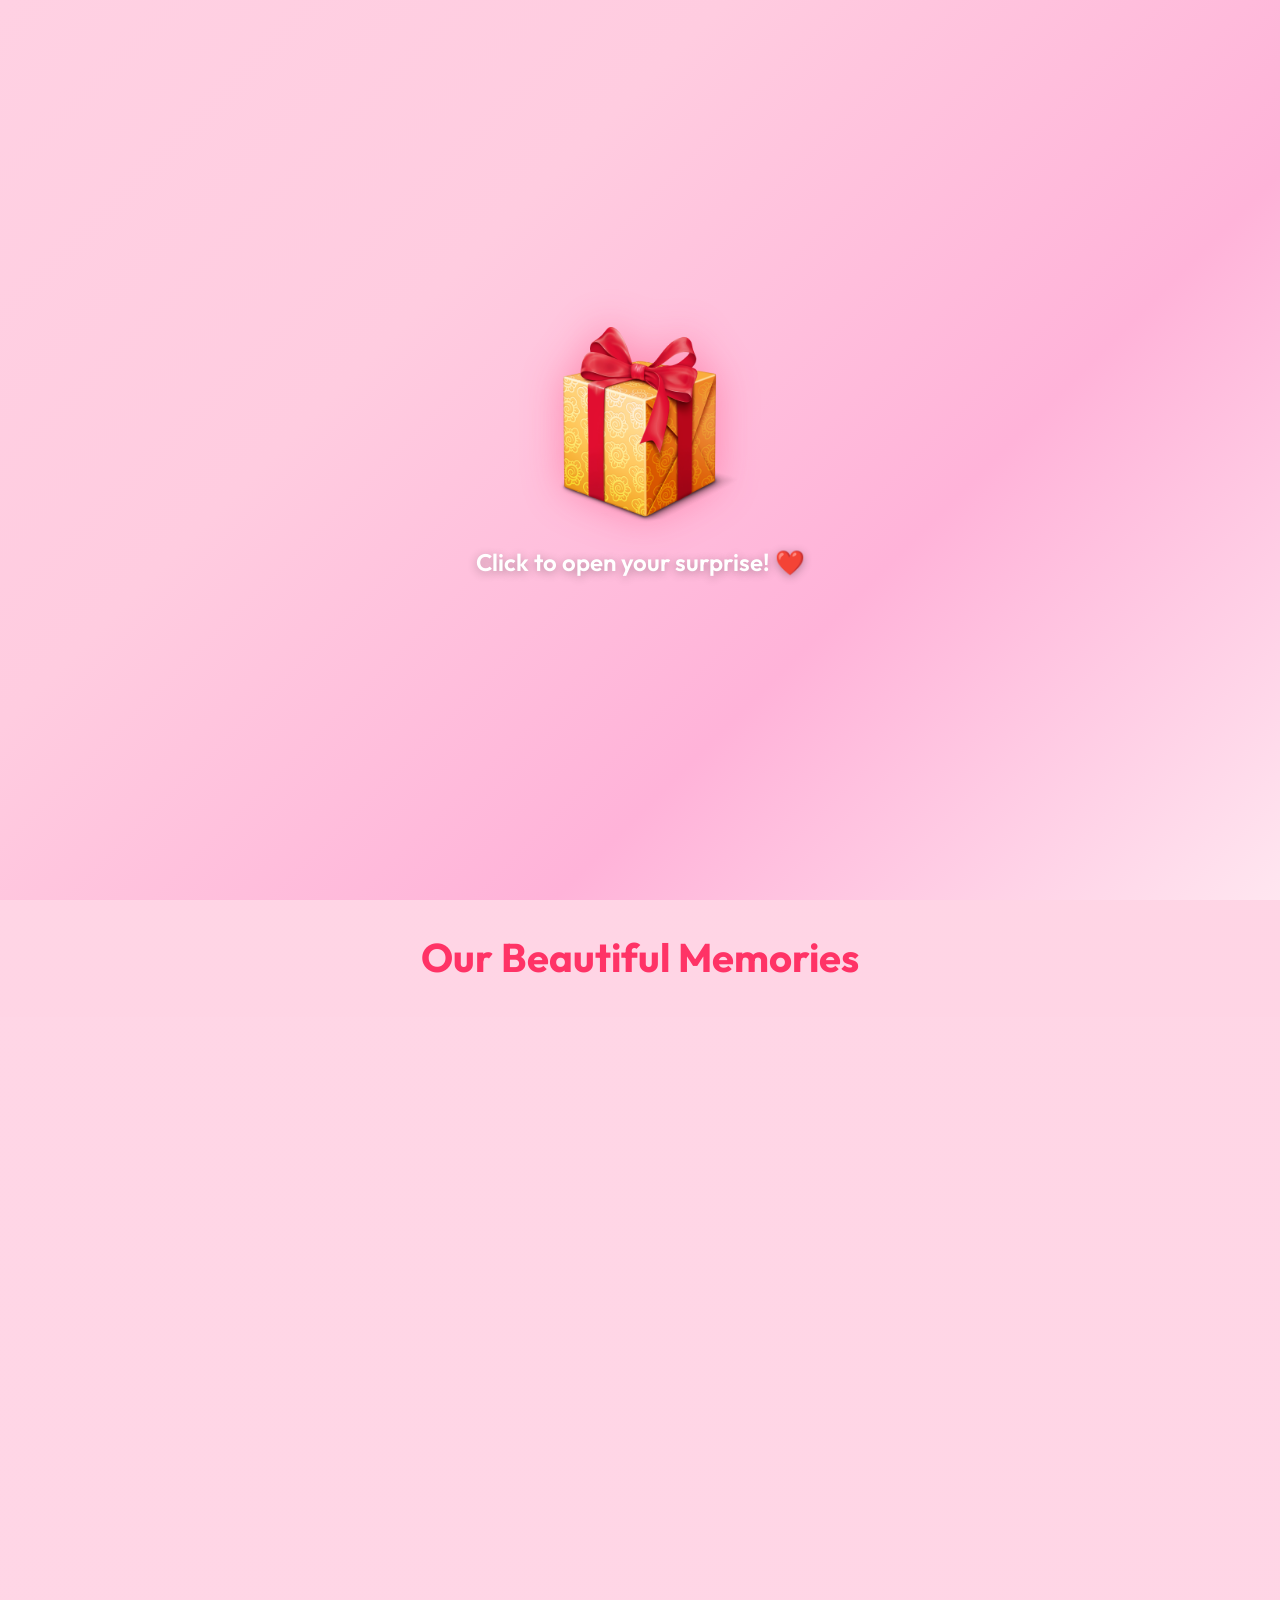
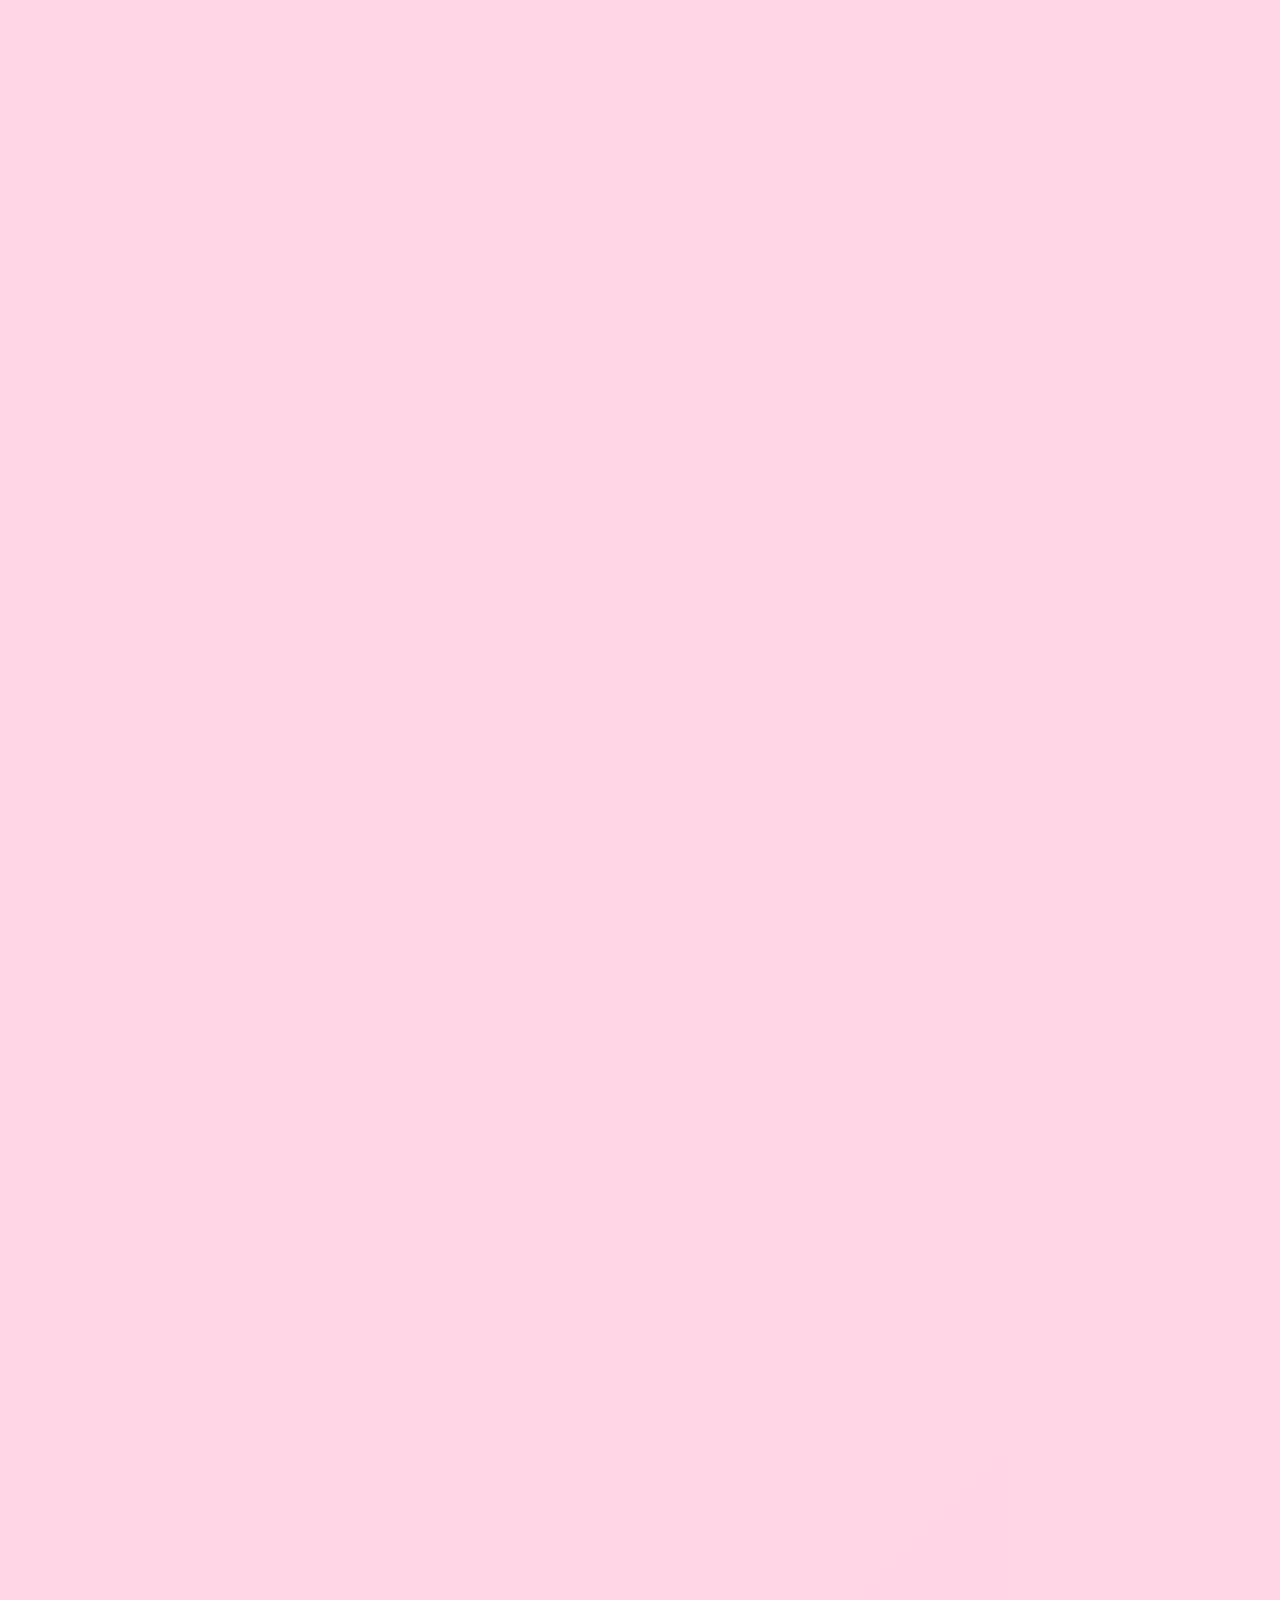
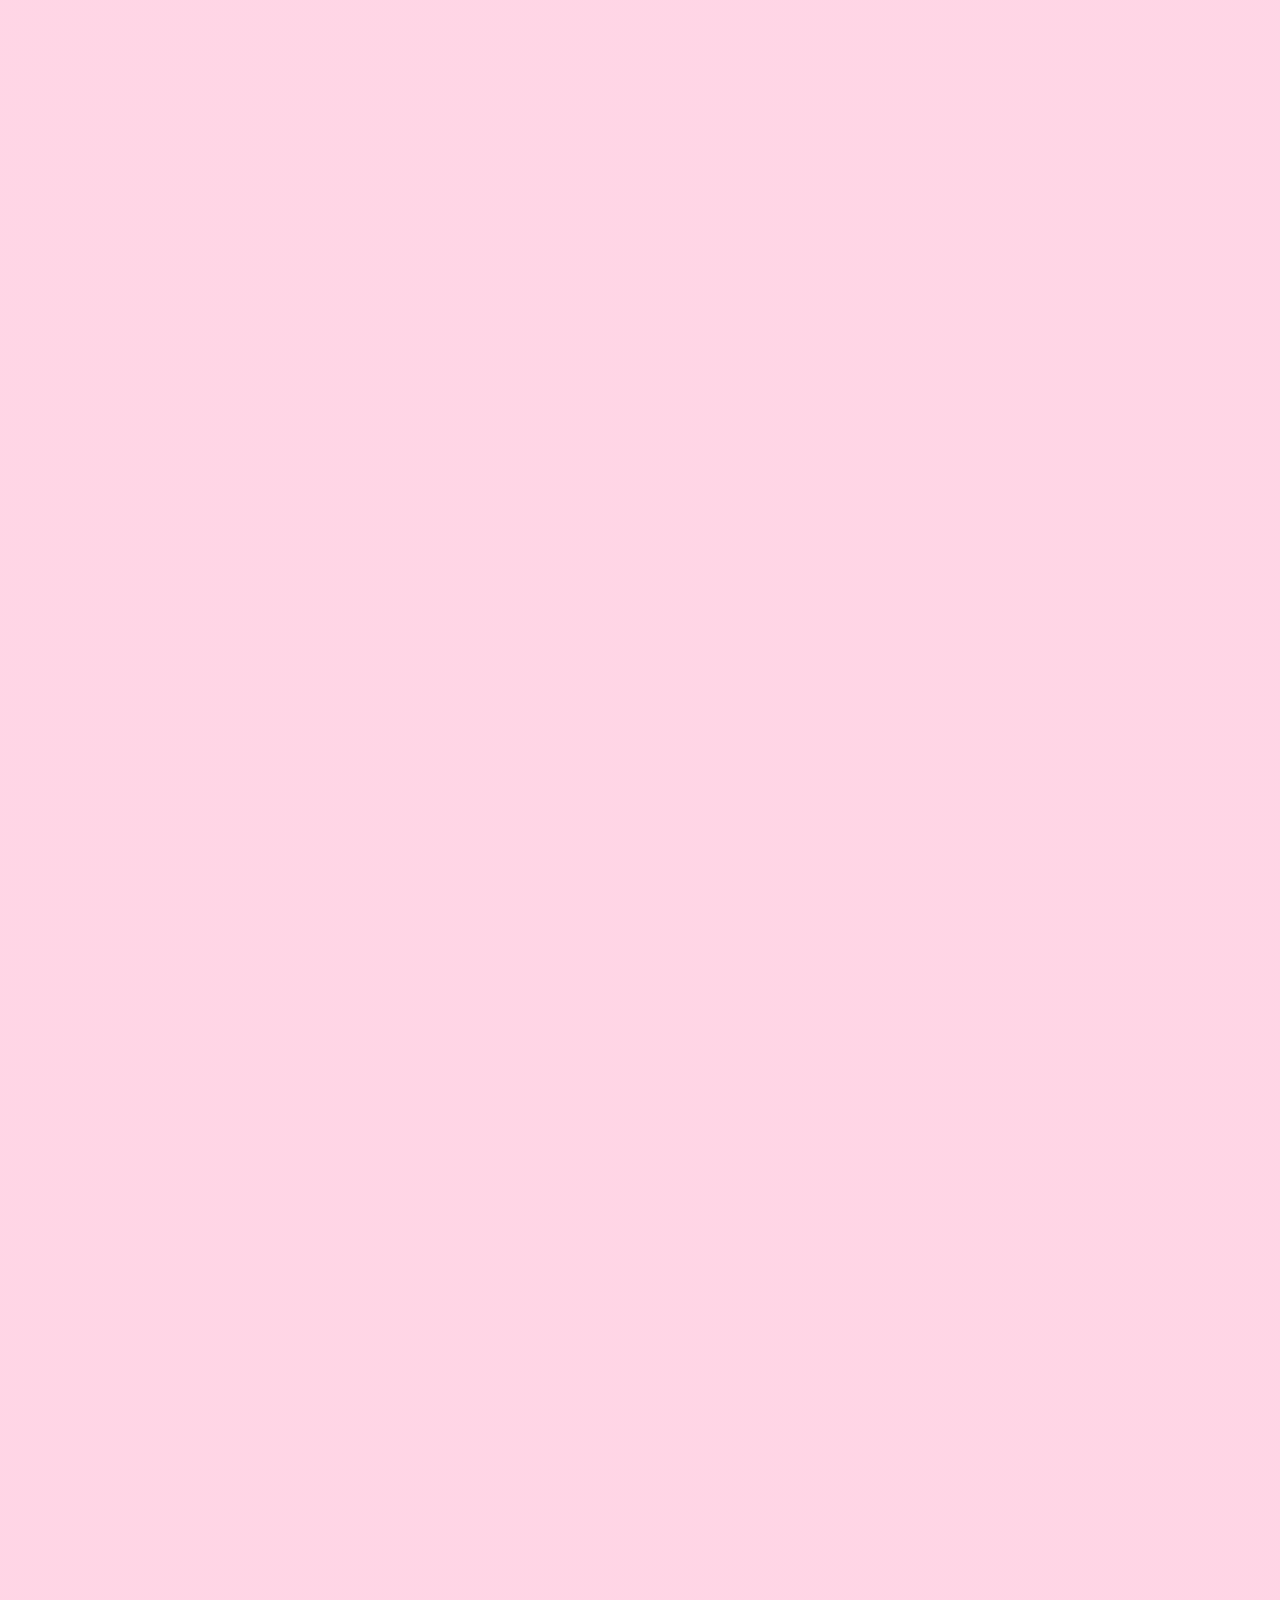
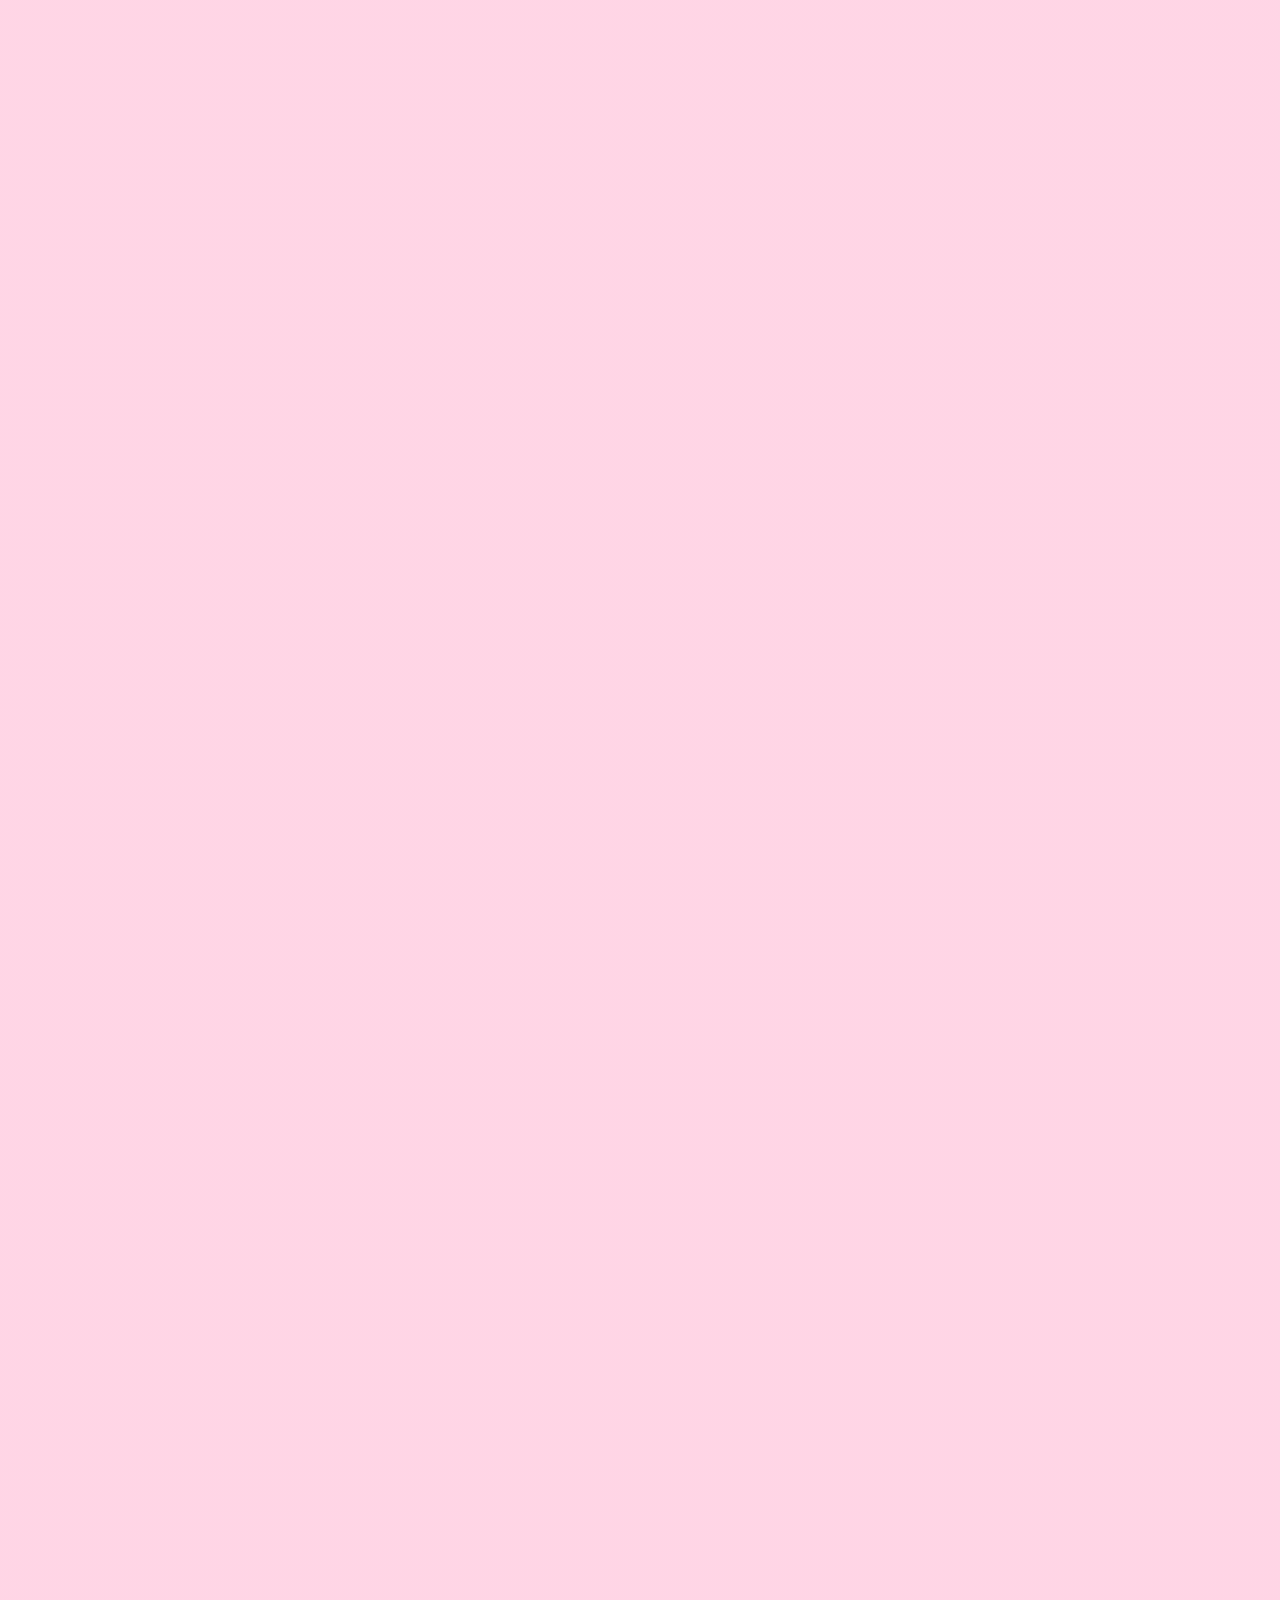
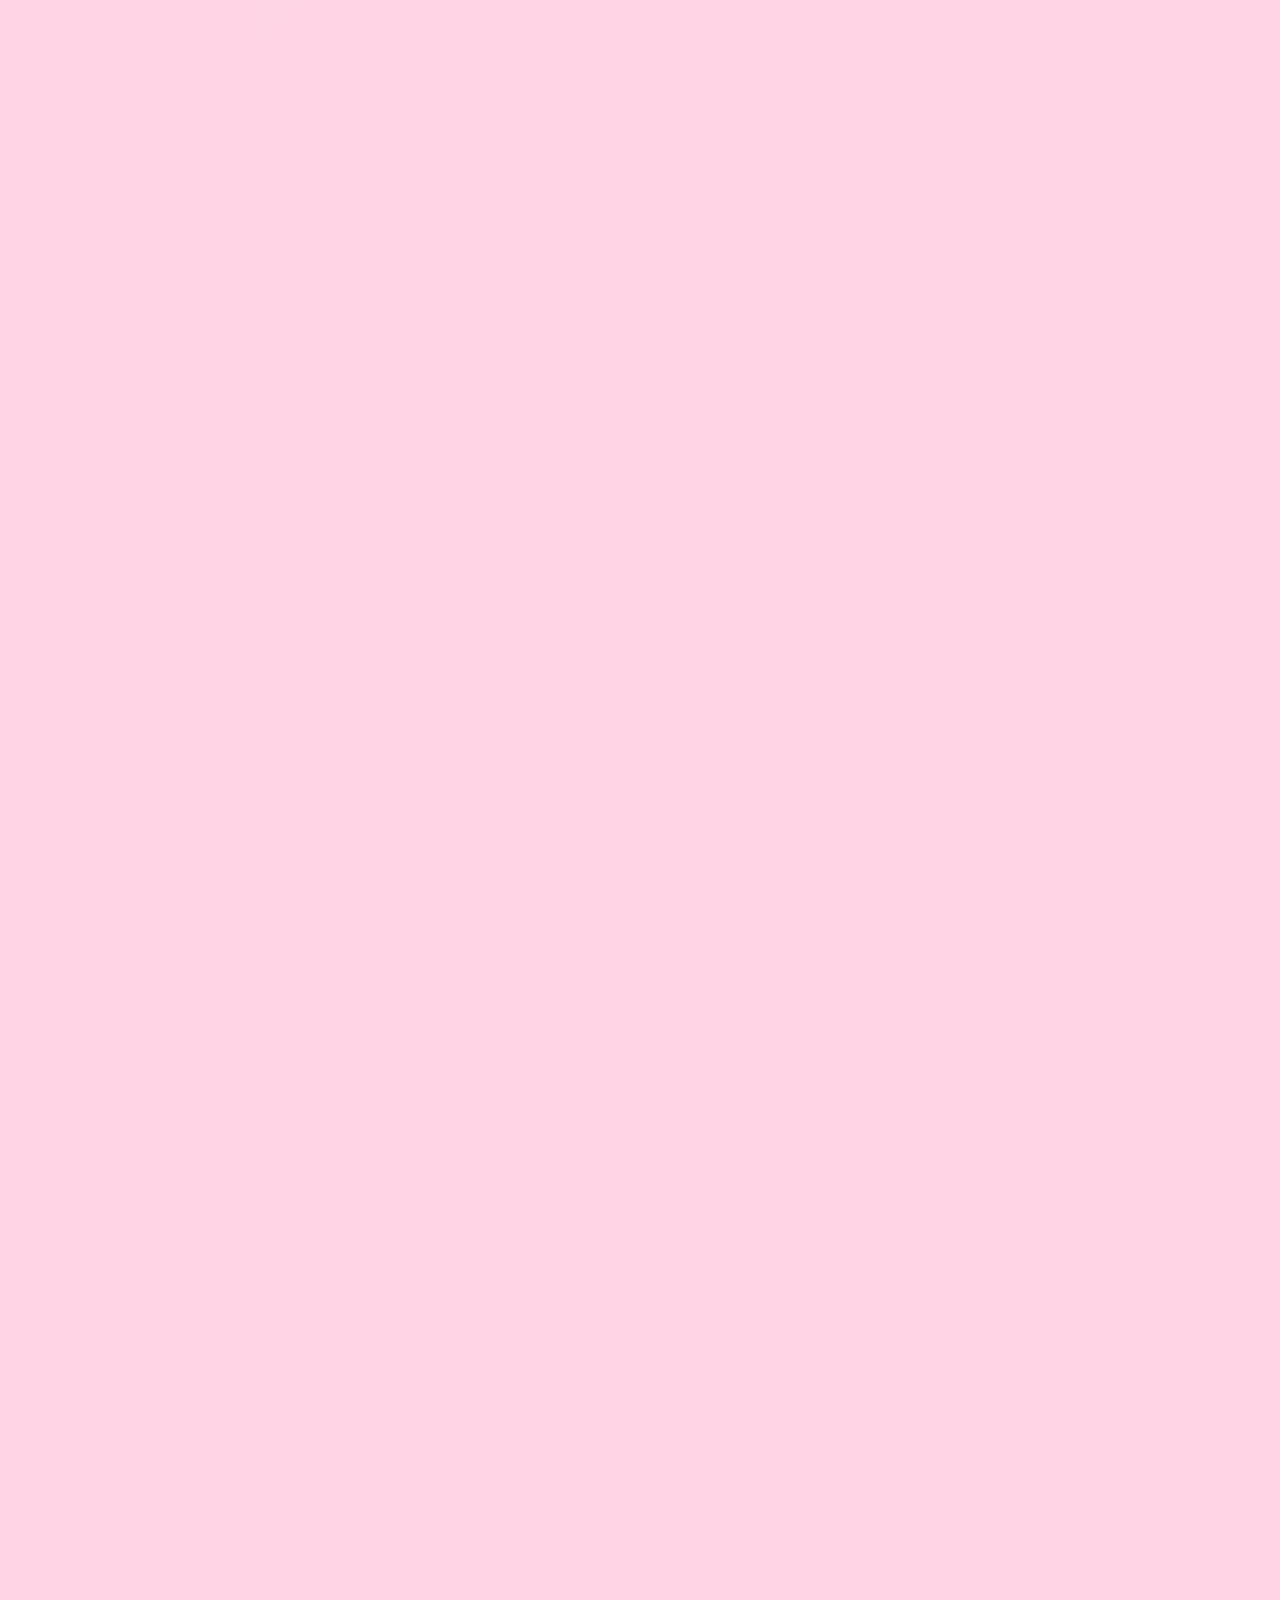
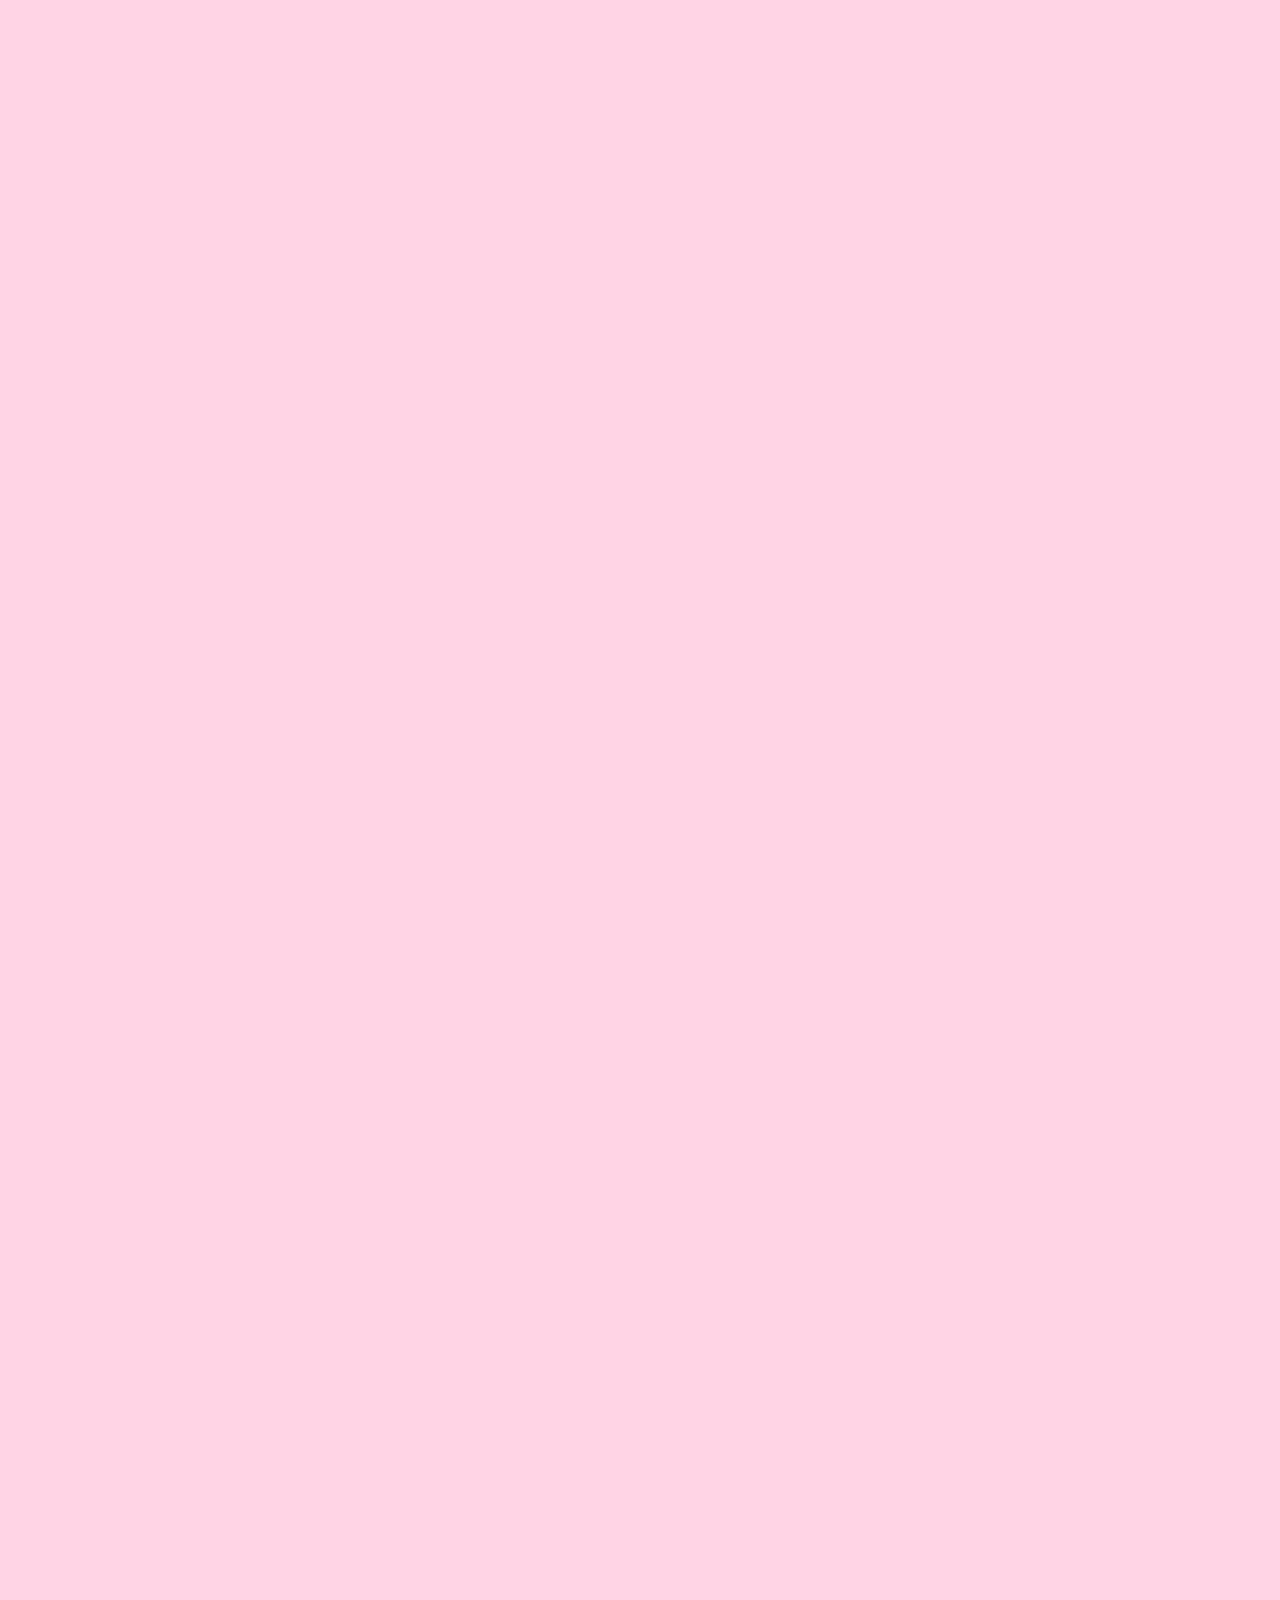
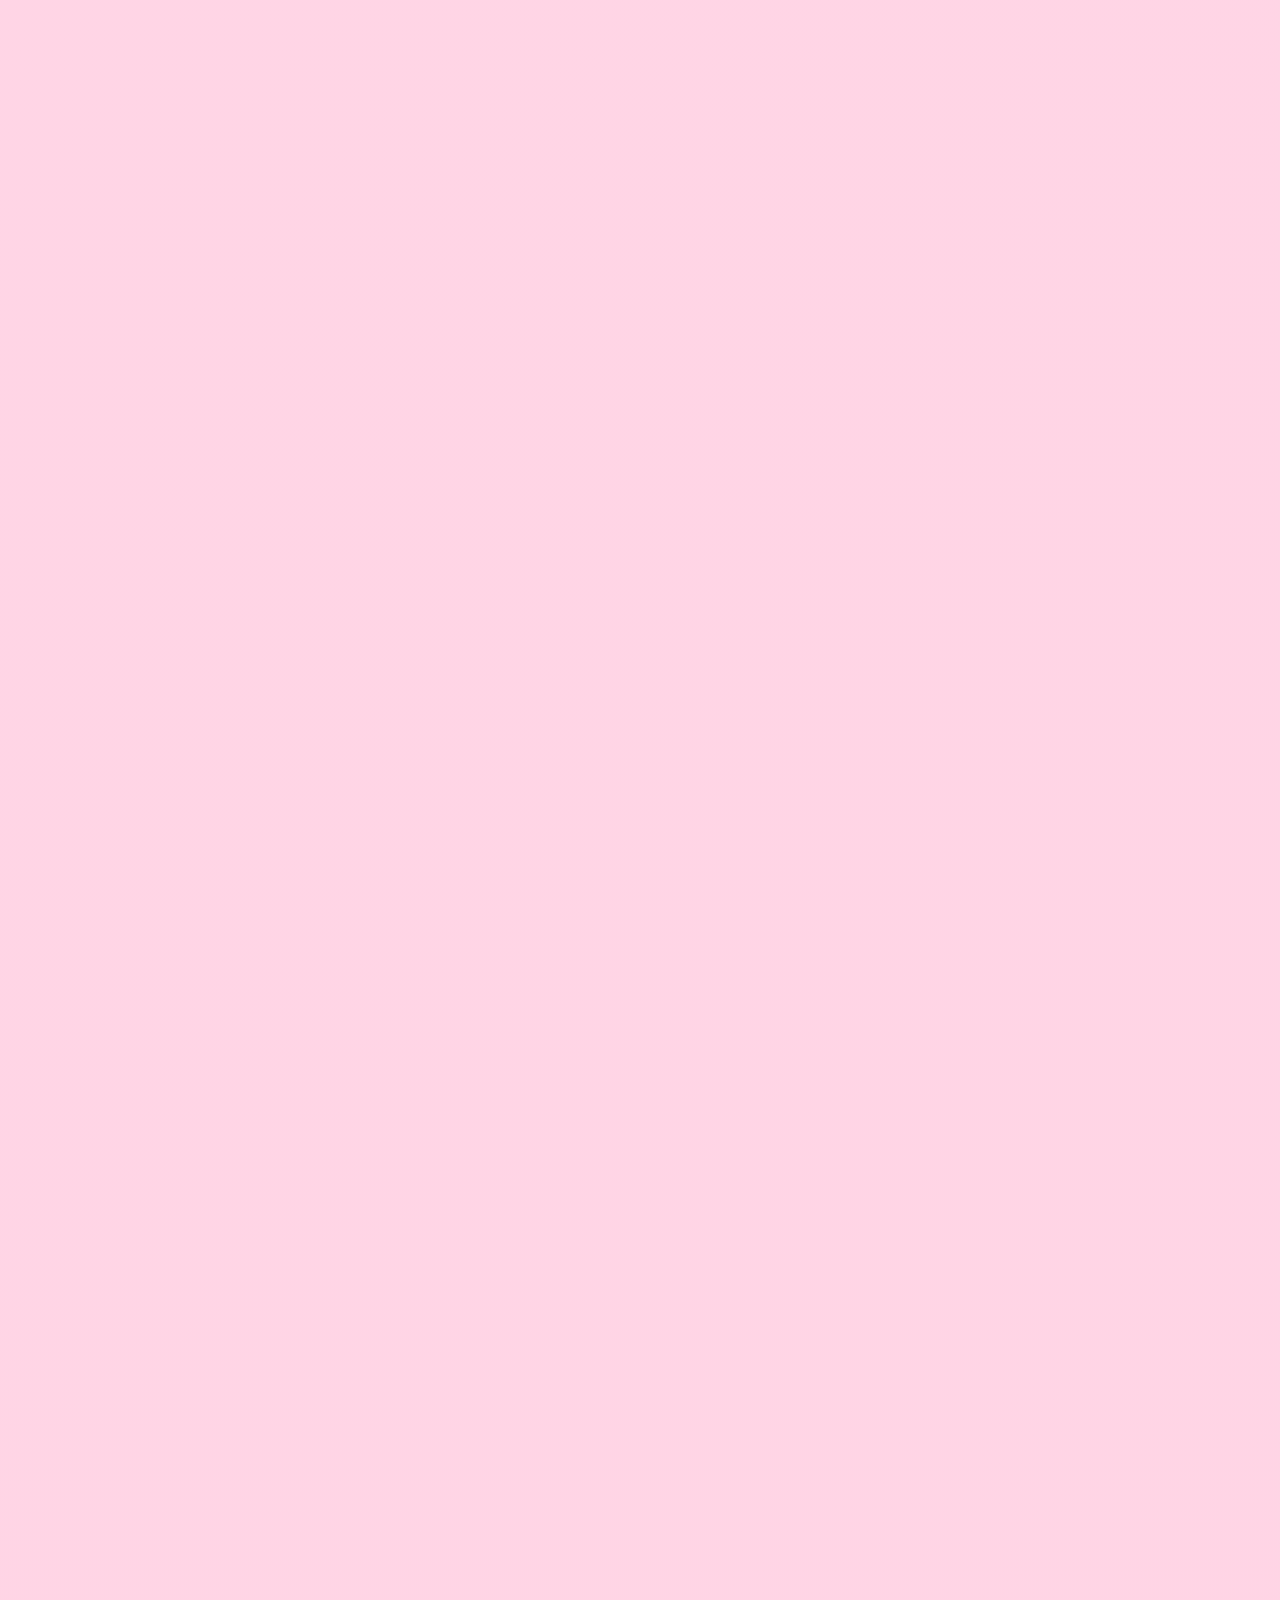
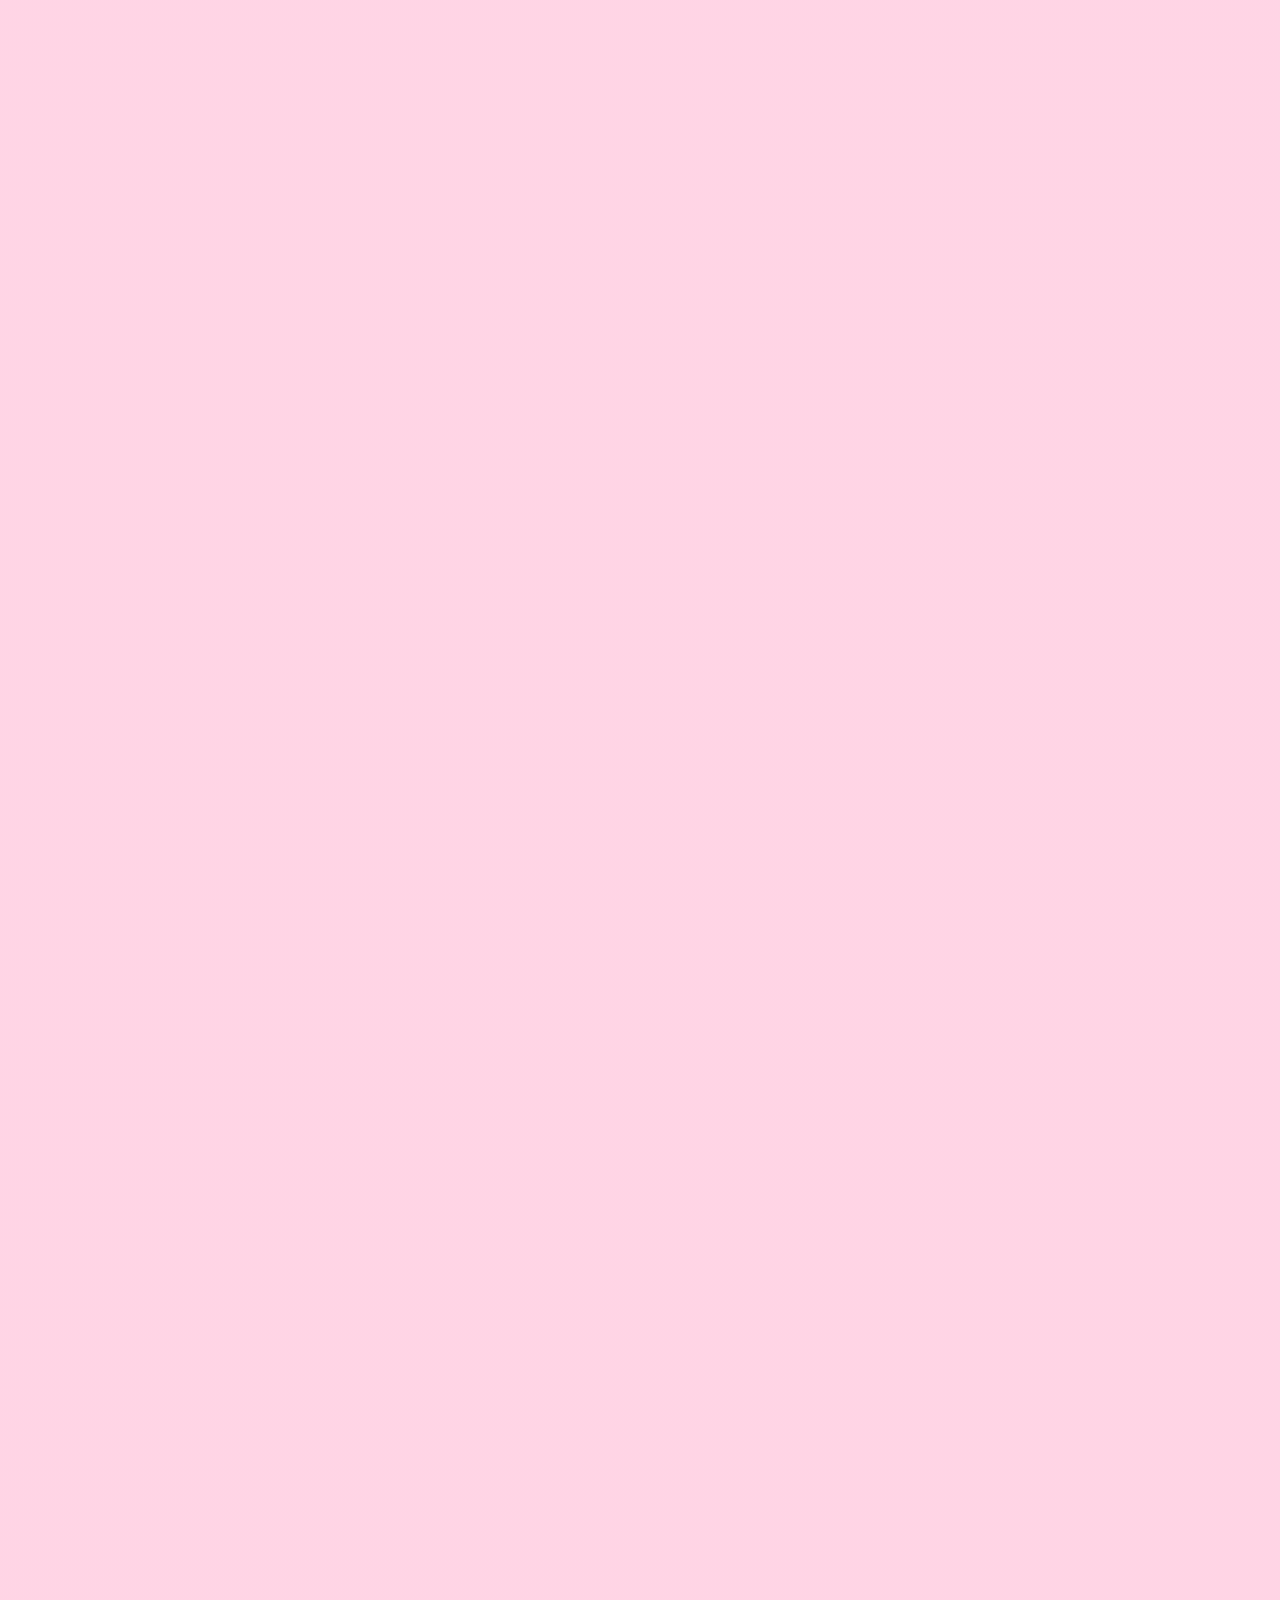
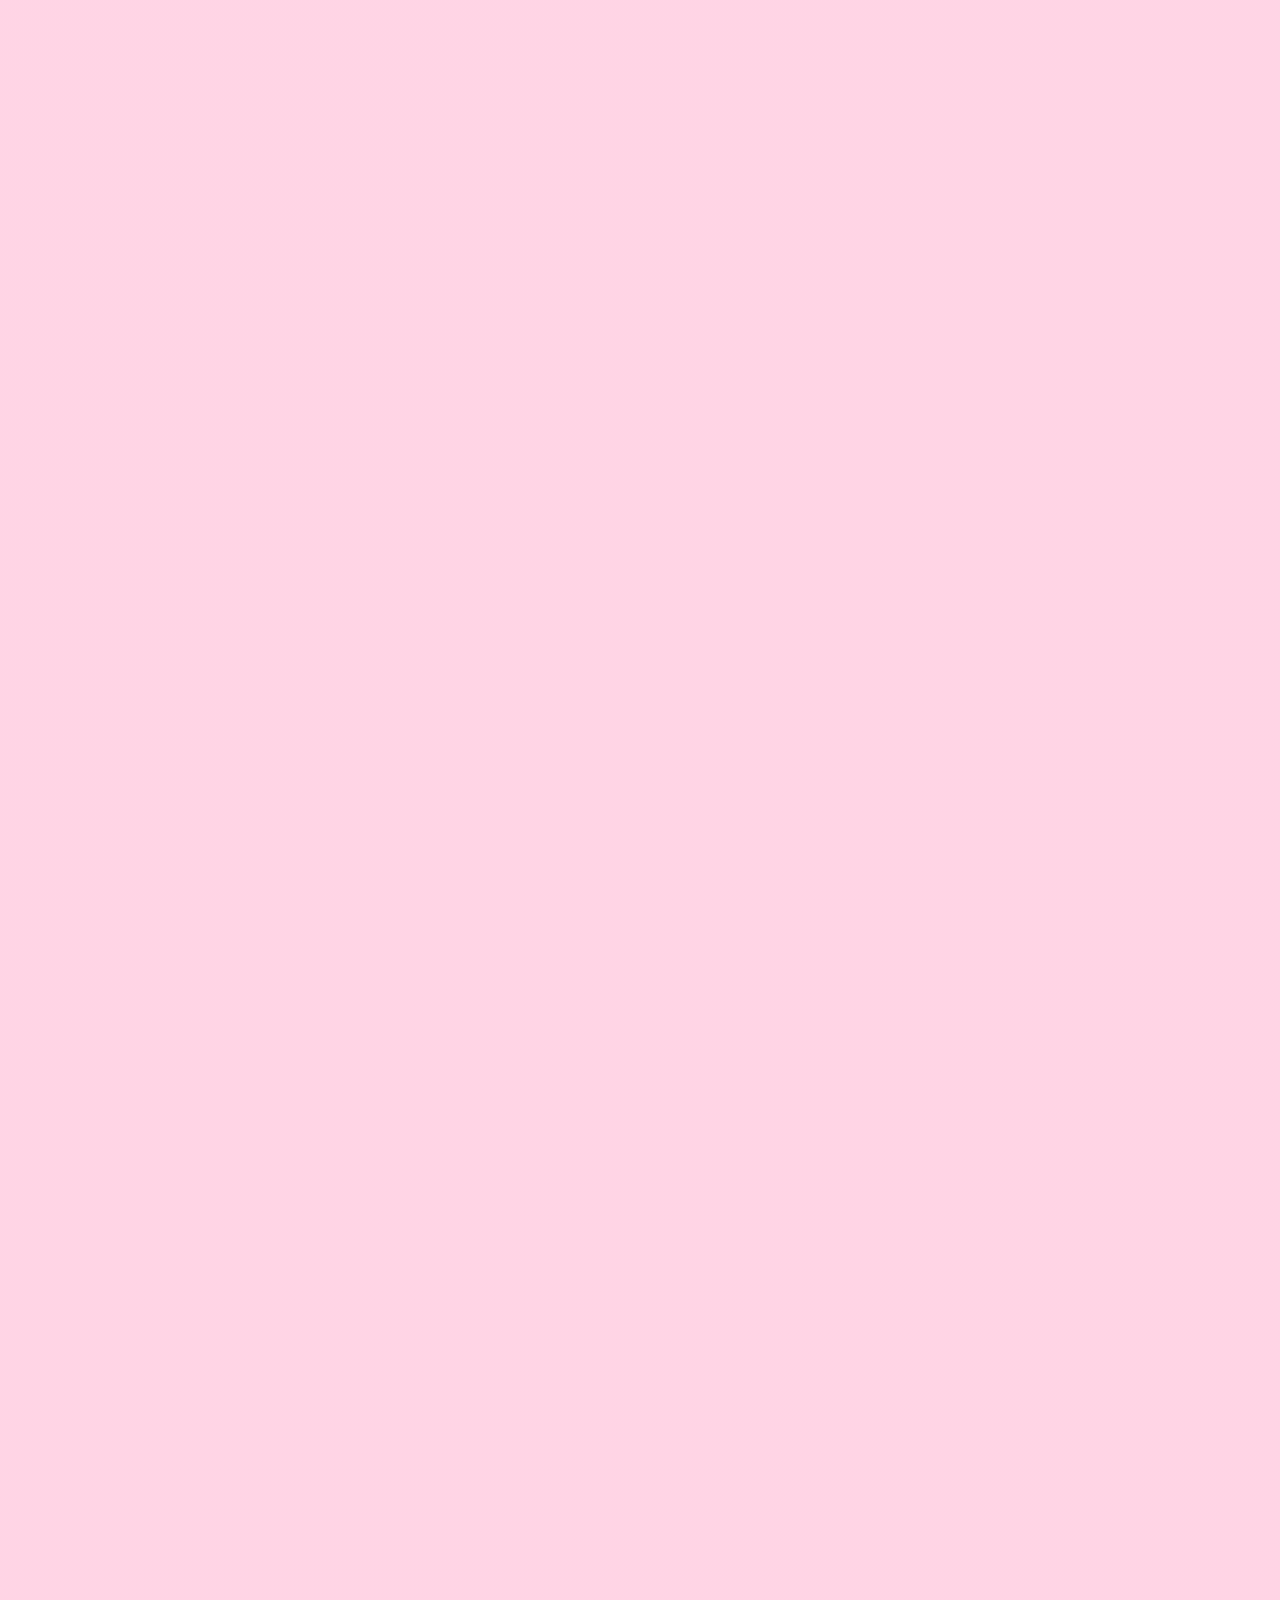
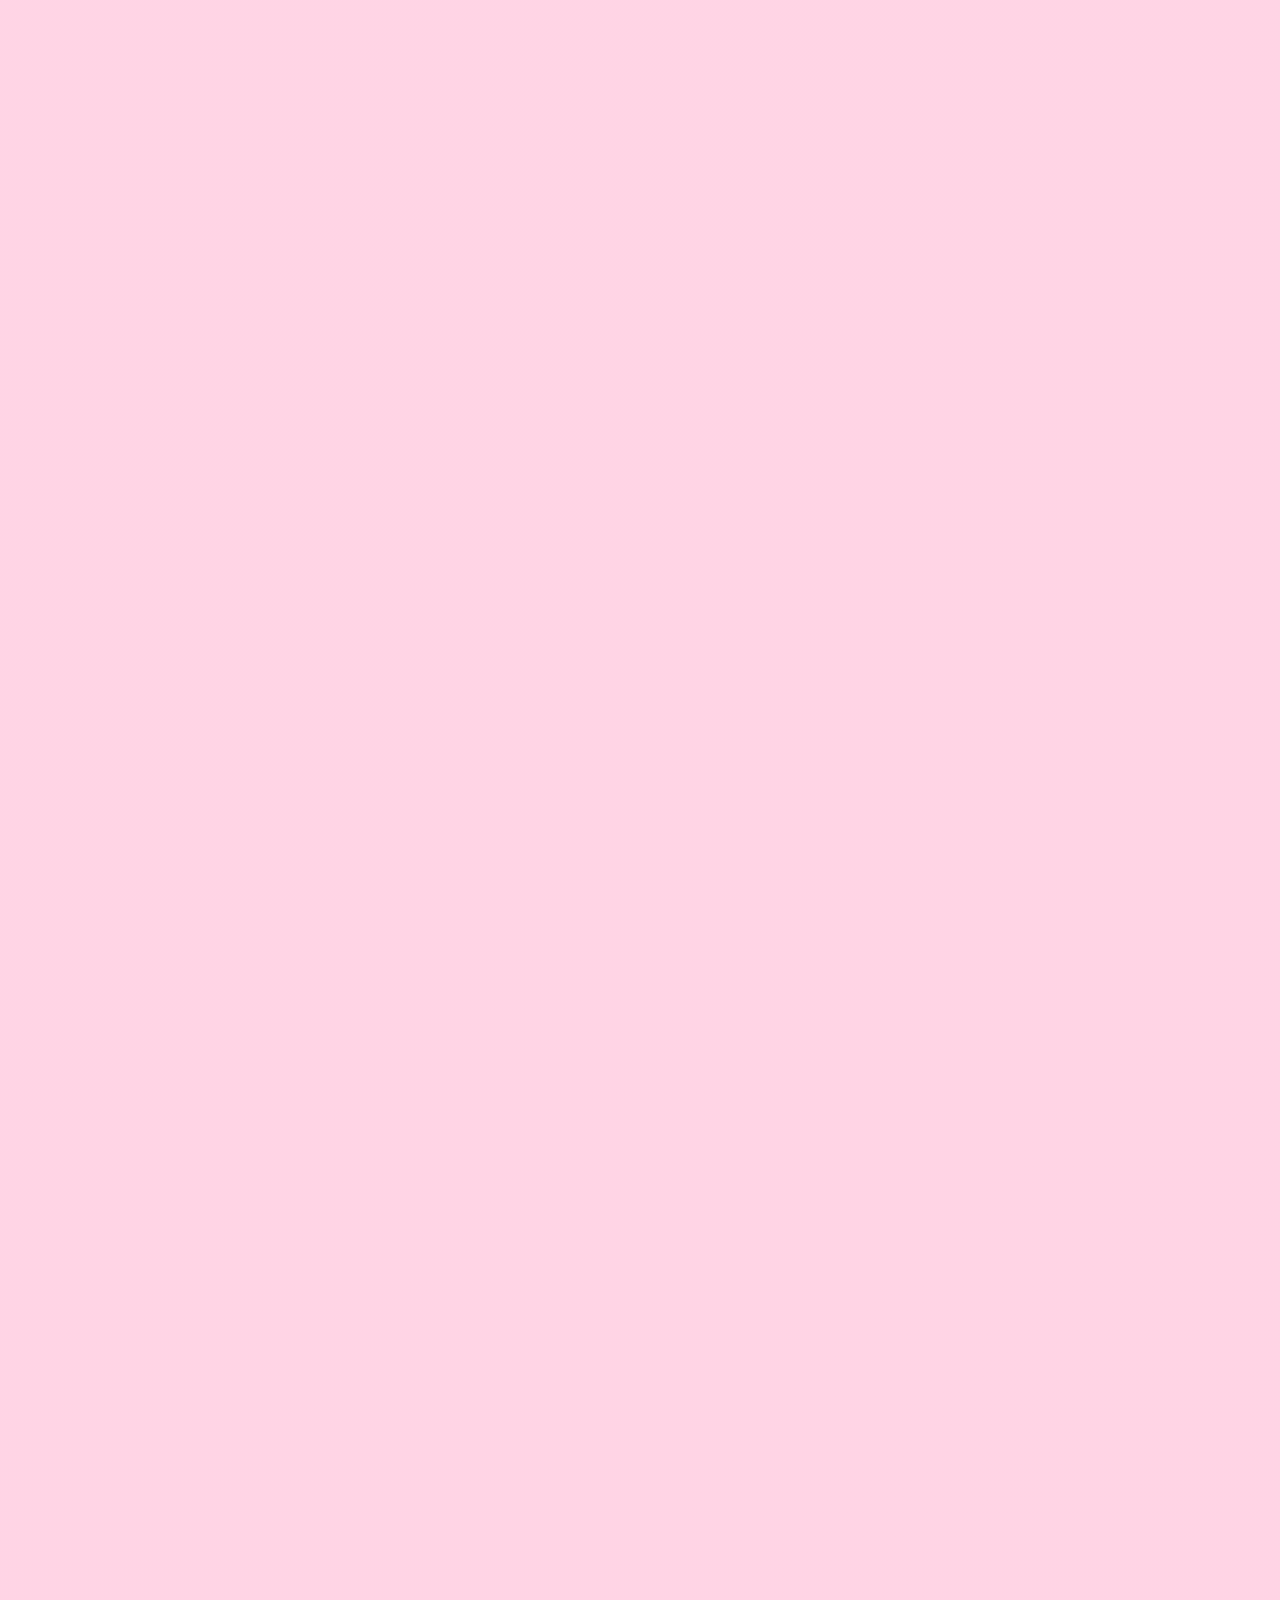
==== index.html @ bbb31dd5 "First commit" ====
<!DOCTYPE html>
<html lang="si">

<head>
    <meta charset="UTF-8">
    <meta name="viewport" content="width=device-width, initial-scale=1.0">
    <title>Happy Birthday My Love ❤️</title>
    <meta name="description" content="A special birthday surprise filled with our beautiful memories and love.">
    <!-- Open Graph / Facebook -->
    <meta property="og:type" content="website">
    <meta property="og:title" content="Happy Birthday My Love ❤️">
    <meta property="og:description" content="A special digital gift for your special day.">
    <meta property="og:image" content="Memories/DSC06268.jpg">

    <link rel="stylesheet" href="style.css">
    <link rel="preconnect" href="https://fonts.googleapis.com">
    <link rel="preconnect" href="https://fonts.gstatic.com" crossorigin>
    <link href="https://fonts.googleapis.com/css2?family=Great+Vibes&family=Outfit:wght@300;400;600&display=swap"
        rel="stylesheet">
</head>

<body>
    <!-- Door/Gift Overlay -->
    <div id="door-overlay">
        <div class="door-content" id="giftClickArea">
            <div class="premium-gift-wrapper" id="gift-wrapper">
                <img src="premium_gift.png" alt="Gift Box" class="premium-gift-img">
                <p class="click-hint blink">Click to open your surprise! ❤️</p>
            </div>
            <div id="countdown-display" style="display: none;"></div>
        </div>
    </div>

    <div id="particles"></div>
    <div id="firefly-container"></div>
    <div id="petal-container"></div>

    <header class="hero">
        <div class="hero-decorations" id="hero-decorations">
            <!-- Dynamic decorations like balloons/gifts will be injected here -->
        </div>
        <div class="hero-content">
            <h1 class="fade-in-up shimmer-text">Happy Birthday</h1>
            <h2 class="fade-in-up delay-1 shimmer-text">My Princess ❤️</h2>
            <p class="fade-in-up delay-2">Wishing you the happiest birthday filled with joy, laughter, and endless love!
            </p>
            <button class="scroll-btn fade-in-up delay-3" onclick="scrollToMemories()">Scroll Down</button>
        </div>
    </header>

    <section class="memories" id="memories">
        <h2 class="section-title reveal">Our Beautiful Memories</h2>
        <div class="album-container reveal">
            <div id="albumBook">
                <!-- Cover Page -->
                <div class="page page-cover page-cover-top" data-density="hard">
                    <div class="page-content">
                        <h2>Our Memories</h2>
                    </div>
                </div>
                <div class="page">
                    <div class="page-content"><img src="Memories/DSC06268.jpg" alt="Memory" loading="lazy"
                            onerror="this.closest('.page').style.display='none'"></div>
                </div>
                <div class="page">
                    <div class="page-content"><img src="Memories/IMG-20260115-WA0056.jpg" alt="Memory" loading="lazy"
                            onerror="this.closest('.page').style.display='none'"></div>
                </div>
                <div class="page">
                    <div class="page-content"><img src="Memories/IMG-20260115-WA0057.jpg" alt="Memory" loading="lazy"
                            onerror="this.closest('.page').style.display='none'"></div>
                </div>
                <div class="page">
                    <div class="page-content"><img src="Memories/IMG-20260115-WA0063.jpg" alt="Memory" loading="lazy"
                            onerror="this.closest('.page').style.display='none'"></div>
                </div>
                <div class="page">
                    <div class="page-content"><img src="Memories/IMG-20260115-WA0088.jpg" alt="Memory" loading="lazy"
                            onerror="this.closest('.page').style.display='none'"></div>
                </div>
                <div class="page">
                    <div class="page-content"><img src="Memories/IMG-20260121-WA0047.jpg" alt="Memory" loading="lazy"
                            onerror="this.closest('.page').style.display='none'"></div>
                </div>
                <div class="page">
                    <div class="page-content"><img src="Memories/IMG-20260122-WA0131.jpg" alt="Memory" loading="lazy"
                            onerror="this.closest('.page').style.display='none'"></div>
                </div>
                <div class="page">
                    <div class="page-content"><img src="Memories/IMG-20260122-WA0205.jpg" alt="Memory" loading="lazy"
                            onerror="this.closest('.page').style.display='none'"></div>
                </div>
                <div class="page">
                    <div class="page-content"><img src="Memories/IMG-20260123-WA0025.jpg" alt="Memory" loading="lazy"
                            onerror="this.closest('.page').style.display='none'"></div>
                </div>
                <div class="page">
                    <div class="page-content"><img src="Memories/IMG-20260123-WA0083.jpg" alt="Memory" loading="lazy"
                            onerror="this.closest('.page').style.display='none'"></div>
                </div>
                <div class="page">
                    <div class="page-content"><img src="Memories/IMG-20260123-WA0085.jpg" alt="Memory" loading="lazy"
                            onerror="this.closest('.page').style.display='none'"></div>
                </div>
                <div class="page">
                    <div class="page-content"><img src="Memories/IMG-20260123-WA0202.jpg" alt="Memory" loading="lazy"
                            onerror="this.closest('.page').style.display='none'"></div>
                </div>
                <div class="page">
                    <div class="page-content"><img src="Memories/IMG-20260123-WA0203.jpg" alt="Memory" loading="lazy"
                            onerror="this.closest('.page').style.display='none'"></div>
                </div>
                <div class="page">
                    <div class="page-content"><img src="Memories/IMG-20260214-WA0017.jpg" alt="Memory" loading="lazy"
                            onerror="this.closest('.page').style.display='none'"></div>
                </div>
                <div class="page">
                    <div class="page-content"><img src="Memories/IMG-20260215-WA0010.jpg" alt="Memory" loading="lazy"
                            onerror="this.closest('.page').style.display='none'"></div>
                </div>
                <div class="page">
                    <div class="page-content"><img src="Memories/IMG-20260215-WA0011.jpg" alt="Memory" loading="lazy"
                            onerror="this.closest('.page').style.display='none'"></div>
                </div>
                <div class="page">
                    <div class="page-content"><img src="Memories/IMG-20260215-WA0014.jpg" alt="Memory" loading="lazy"
                            onerror="this.closest('.page').style.display='none'"></div>
                </div>
                <div class="page">
                    <div class="page-content"><img src="Memories/IMG-20260215-WA0069.jpg" alt="Memory" loading="lazy"
                            onerror="this.closest('.page').style.display='none'"></div>
                </div>
                <div class="page">
                    <div class="page-content"><img src="Memories/IMG-20260215-WA0071.jpg" alt="Memory" loading="lazy"
                            onerror="this.closest('.page').style.display='none'"></div>
                </div>
                <div class="page">
                    <div class="page-content"><img src="Memories/IMG-20260302-WA0066.jpg" alt="Memory" loading="lazy"
                            onerror="this.closest('.page').style.display='none'"></div>
                </div>
                <div class="page">
                    <div class="page-content"><img src="Memories/IMG-20260404-WA0033.jpg" alt="Memory" loading="lazy"
                            onerror="this.closest('.page').style.display='none'"></div>
                </div>
                <div class="page">
                    <div class="page-content"><img src="Memories/IMG-20260404-WA0060.jpg" alt="Memory" loading="lazy"
                            onerror="this.closest('.page').style.display='none'"></div>
                </div>
                <div class="page">
                    <div class="page-content"><img src="Memories/IMG_5403.jpg" alt="Memory" loading="lazy"
                            onerror="this.closest('.page').style.display='none'"></div>
                </div>
                <div class="page">
                    <div class="page-content"><img src="Memories/WhatsApp Image 2026-04-13 at 7.05.11 PM (1).jpg"
                            alt="Memory" loading="lazy" onerror="this.closest('.page').style.display='none'"></div>
                </div>
                <div class="page">
                    <div class="page-content"><img src="Memories/WhatsApp Image 1767242039779.jpg" alt="Memory"
                            loading="lazy" onerror="this.closest('.page').style.display='none'"></div>
                </div>
                <div class="page">
                    <div class="page-content"><img src="Memories/WhatsApp Image 2026-04-13 at 7.05.11 PM.jpg"
                            alt="Memory" loading="lazy" onerror="this.closest('.page').style.display='none'"></div>
                </div>
                <div class="page">
                    <div class="page-content"><img src="Memories/WhatsApp Image 2026-04-13 at 7.05.11 PM (2).jpg"
                            alt="Memory" loading="lazy" onerror="this.closest('.page').style.display='none'"></div>
                </div>
                <!-- Back Cover -->
                <div class="page page-cover page-cover-bottom" data-density="hard">
                    <div class="page-content">
                        <h2>The End</h2>
                    </div>
                </div>
            </div>
            <div class="book-nav">
                <button id="book-prev" class="book-btn">&lt; Prev</button>
                <button id="book-next" class="book-btn">Next &gt;</button>
            </div>
            <p class="book-instruction">Swipe or click to turn pages!</p>
        </div>
    </section>

    <section class="message-section" id="message">
        <div class="glass-card reveal">
            <h2>To My Rabbit...</h2>
            <p id="typewriter-msg" class="typewriter-text"></p>
            <p class="signature">With all my love, <br>Yours...</p>
        </div>
    </section>

    <section class="final-surprise" id="final-surprise">
        <button class="surprise-reveal-btn" id="surpriseBtn">One More Thing... ❤️</button>
        <div id="hidden-love-msg" class="hidden-msg-container">
            <h1 class="giant-love">I Love You</h1>
            <p>Hamadama oyage me lassanama lassana hinawa me wagema tiyenn ona. Hamadama me wagema sathutin innath one.
                Hamadamatama oya magema witharai ❤️</p>
            <p class="scroll-hint blink">Wait... there's one more secret below! ⬇️</p>
        </div>
    </section>

    <section class="gift-section" id="gift-section" style="display: none;">
        <div class="gift-container reveal">
            <div id="gift-shop-view">
                <h2 class="section-title">A Secret for My Rabbit... 🎁</h2>
                <div class="gift-card">
                    <div class="gift-img-wrapper">
                        <img src="secret_gift_box.png" alt="Secret Gift" id="secret-gift-img">
                        <div class="gift-badge">SECRET</div>
                    </div>
                    <div class="gift-info">
                        <h3>Mystery Surprise Gift</h3>
                        <p class="gift-desc">A special curated surprise, chosen with all my love. Something that will
                            make your heart smile even more.</p>
                        <div class="gift-meta">
                            <span class="price">Priceless</span>
                            <span class="stock">In Stock (Only 1 for you)</span>
                        </div>
                        <button class="order-btn" id="placeOrderBtn">Place Order Now ❤️</button>
                    </div>
                </div>
            </div>

            <div id="checkout-view" style="display: none;">
                <h2 class="section-title">Finalizing Your Secret Order... 🎀</h2>
                <div class="checkout-card">
                    <div class="checkout-header">
                        <div class="step-indicator">
                            <span class="step active">1. Shop</span>
                            <span class="step active">2. Checkout</span>
                            <span class="step">3. Done</span>
                        </div>
                    </div>
                    <form id="fake-checkout-form">
                        <div class="form-group">
                            <label>Recipient Name</label>
                            <input type="text" id="checkout-name" placeholder="Waiting..." readonly>
                        </div>
                        <div class="form-group">
                            <label>Delivery Address</label>
                            <input type="text" id="checkout-address" placeholder="Searching..." readonly>
                        </div>
                        <div class="form-group">
                            <label>Delivery Contact</label>
                            <input type="text" id="checkout-contact" placeholder="Calculating..." readonly>
                        </div>
                        <div class="form-group">
                            <label>Shipping Method</label>
                            <input type="text" value="Express Love Delivery" readonly>
                        </div>
                    </form>
                    <div class="processing-status" id="processing-status" style="display: none;">
                        <div class="progress-bar">
                            <div class="progress-fill" id="progress-fill"></div>
                        </div>
                        <p id="status-text">Verifying details...</p>
                    </div>

                    <button id="confirmOrderBtn" class="order-btn" style="display: none; margin-top: 2rem;">Confirm
                        Order Now ❤️</button>
                </div>
            </div>

            <div id="order-confirmed-view" style="display: none;">
                <div class="receipt-card">
                    <div class="check-icon">✓</div>
                    <h2>Order Placed! 🎉</h2>
                    <p class="receipt-subtitle">Your secret surprise is being prepared with extra love.</p>

                    <div class="receipt-details">
                        <div class="detail-row">
                            <span>Order ID:</span>
                            <span>#LOVE-2026-INFINITY</span>
                        </div>
                        <div class="detail-row">
                            <span>Recipient:</span>
                            <span>My Favorite Rabbit 🐰</span>
                        </div>
                        <div class="detail-row">
                            <span>Status:</span>
                            <span class="status-badge">Hand-crafted with Care</span>
                        </div>
                        <div class="detail-row delivery-row">
                            <span>Delivery Date:</span>
                            <span class="hidden-date">xx-xx-2026 💗</span>
                        </div>
                    </div>

                    <div class="receipt-footer">
                        <p>I can't wait to see your smile when this arrives!</p>
                    </div>
                </div>
            </div>
        </div>
    </section>

    <audio id="bgm" src="Ed Sheeran - Perfect - LatinHype.mp3" loop autoplay></audio>

    <div class="music-control" id="musicBtn" onclick="toggleMusic()">
        🎵 Play Music
    </div>

    <!-- PageFlip & Confetti -->
    <script src="https://cdn.jsdelivr.net/npm/page-flip/dist/js/page-flip.browser.min.js"></script>
    <script src="https://cdn.jsdelivr.net/npm/canvas-confetti@1.6.0/dist/confetti.browser.min.js"></script>
    <script src="script.js"></script>
</body>

</html>
---- style.css ----
:root {
    --primary-color: #ff3366;
    --bg-gradient: linear-gradient(-45deg, #ffe6f0, #ffb3d9, #ffcce0, #ffd1e3);
    --text-color: #8a2b53;
    --glass-bg: rgba(255, 255, 255, 0.55);
    --glass-border: rgba(255, 255, 255, 0.8);
}

* {
    margin: 0;
    padding: 0;
    box-sizing: border-box;
    font-family: 'Outfit', sans-serif;
}

body {
    background: var(--bg-gradient);
    background-size: 400% 400%;
    animation: gradientBG 15s ease infinite;
    color: var(--text-color);
    overflow-x: hidden;
    scroll-behavior: smooth;
}

@keyframes gradientBG {
    0% { background-position: 0% 50%; }
    50% { background-position: 100% 50%; }
    100% { background-position: 0% 50%; }
}

/* Floating Hearts & Particles */
#particles {
    position: fixed;
    top: 0;
    left: 0;
    width: 100vw;
    height: 100vh;
    pointer-events: none;
    z-index: 0;
    overflow: hidden;
}

.heart {
    position: absolute;
    color: var(--primary-color);
    font-size: 20px;
    animation: floatUp linear infinite;
    opacity: 0.6;
}

@keyframes floatUp {
    0% { transform: translateY(100vh) scale(0.5) rotate(0deg); opacity: 0; }
    20% { opacity: 0.8; }
    100% { transform: translateY(-100px) scale(1.5) rotate(45deg); opacity: 0; }
}

/* Typography */
h1, .signature, .giant-love {
    font-family: 'Great Vibes', cursive;
    color: var(--primary-color);
}

h2 { font-size: 2.5rem; }

/* Global Reveal */
.reveal {
    opacity: 0;
    transform: translateY(50px);
    transition: all 0.8s ease-out;
}
.reveal.active {
    opacity: 1;
    transform: translateY(0);
}

/* Sections */
section, header {
    position: relative;
    z-index: 1;
    min-height: 100vh;
    display: flex;
    flex-direction: column;
    align-items: center;
    justify-content: center;
    padding: 2rem;
}

/* Hero Section */
.hero {
    overflow: hidden;
    text-align: center;
}

.hero-decorations {
    position: absolute;
    top: 0;
    left: 0;
    width: 100%;
    height: 100%;
    pointer-events: none;
    z-index: 1;
}

.decoration-item {
    position: absolute;
    font-size: 3rem;
    filter: drop-shadow(0 10px 15px rgba(0,0,0,0.1));
    animation: float-lateral 8s ease-in-out infinite alternate;
}

@keyframes float-lateral {
    0% { transform: translate(0, 0) rotate(0deg); }
    33% { transform: translate(15px, -25px) rotate(5deg); }
    66% { transform: translate(-15px, -45px) rotate(-5deg); }
    100% { transform: translate(30px, -60px) rotate(10deg); }
}

.hero-content {
    position: relative;
    z-index: 2;
    background: rgba(255, 255, 255, 0.25);
    backdrop-filter: blur(20px);
    -webkit-backdrop-filter: blur(20px);
    padding: 5rem 3rem;
    border-radius: 40px;
    border: 1px solid rgba(255, 255, 255, 0.4);
    box-shadow: 0 25px 50px rgba(255, 102, 163, 0.25);
    max-width: 900px;
    width: 90%;
}

.hero h1 {
    font-size: 6.5rem; /* Increased size for impact */
    margin-bottom: 0.5rem;
    line-height: 1.1;
    color: var(--primary-color);
    text-shadow: 0 10px 25px rgba(255, 51, 102, 0.3), 0 0 10px rgba(255, 255, 255, 0.4);
    font-family: 'Great Vibes', cursive;
}

.hero h2 {
    font-size: 3.5rem;
    margin-bottom: 1rem;
    color: var(--text-color);
    text-shadow: 0 5px 15px rgba(0, 0, 0, 0.05);
}

.hero p {
    font-size: 1.5rem;
    margin: 1.5rem 0 2.5rem;
    color: #444;
    font-style: italic;
    font-weight: 500;
    text-shadow: 1px 1px 2px rgba(255, 255, 255, 0.8);
}

/* Shimmer Text Effect */
.shimmer-text {
    background: linear-gradient(90deg, #ff3366, #ff0044, #ff85a2, #ff0044, #ff3366);
    background-size: 200% auto;
    -webkit-background-clip: text;
    background-clip: text;
    color: var(--primary-color);
    -webkit-text-fill-color: transparent;
    animation: shimmer 3s linear infinite;
}

@keyframes shimmer {
    to { background-position: 200% center; }
}

/* Animation Classes */
@keyframes fadeInUp {
    from { opacity: 0; transform: translateY(30px); }
    to { opacity: 1; transform: translateY(0); }
}

.fade-in-up {
    opacity: 0;
    animation: fadeInUp 1s ease-out forwards;
}

.delay-1 { animation-delay: 0.3s; }
.delay-2 { animation-delay: 0.6s; }
.delay-3 { animation-delay: 0.9s; }

/* Buttons */
.scroll-btn, .book-btn, .surprise-reveal-btn {
    background: var(--primary-color);
    color: white;
    border: none;
    border-radius: 30px;
    cursor: pointer;
    transition: all 0.3s;
    box-shadow: 0 5px 15px rgba(255, 51, 102, 0.4);
}

.scroll-btn { padding: 12px 30px; font-size: 1.1rem; }
.scroll-btn:hover { transform: translateY(-3px); box-shadow: 0 8px 20px rgba(255, 51, 102, 0.6); }

/* Memories Gallery & Book */
.memories { background: rgba(255, 255, 255, 0.1); }
.section-title { margin-bottom: 3rem; color: var(--primary-color); text-align: center; }

.album-container {
    width: 100%;
    padding: 2rem 1rem;
    display: flex;
    flex-direction: column;
    align-items: center;
}

#albumBook { margin-bottom: 2rem; }
.page { background-color: #fff; position: relative; box-shadow: 0 10px 20px rgba(0,0,0,0.2); }

.page-cover {
    background: linear-gradient(135deg, #ff99cc, #ff3366);
    color: #fff;
}

.page-cover .page-content {
    border: 3px solid rgba(255, 255, 255, 0.6);
    margin: 15px;
    height: calc(100% - 30px);
    display: flex;
    align-items: center;
    justify-content: center;
}

.page-content {
    width: 100%;
    height: 100%;
    display: flex;
    align-items: center;
    justify-content: center;
    padding: 20px;
}

.page-content img {
    width: 100%;
    aspect-ratio: 1/1;
    object-fit: cover;
    border-radius: 4px;
}

.book-nav { display: flex; gap: 20px; margin-top: 15px; }
.book-btn { padding: 10px 25px; font-weight: 600; }
.book-instruction { margin-top: 15px; opacity: 0.7; }

/* Message Card (Letter Style) */
.message-section .glass-card {
    background: #fdfaf0; /* Cream paper color */
    background-image: 
        linear-gradient(rgba(0,0,0,0.05) 1px, transparent 1px);
    background-size: 100% 2rem;
    padding: 5rem 4rem;
    border-radius: 5px;
    border: none;
    box-shadow: 0 10px 30px rgba(0,0,0,0.1), 0 1px 2px rgba(0,0,0,0.1);
    position: relative;
    max-width: 750px;
    text-align: left;
    transform: rotate(-1deg);
    line-height: 2rem;
}

.message-section .glass-card::before {
    content: '';
    position: absolute;
    top: 20px;
    right: 20px;
    width: 60px;
    height: 60px;
    background: radial-gradient(circle, #ff3366 0%, #b3002d 100%);
    border-radius: 50%;
    box-shadow: 0 4px 10px rgba(0,0,0,0.3), inset 0 0 10px rgba(255,255,255,0.2);
    display: flex;
    justify-content: center;
    align-items: center;
    font-size: 1.5rem;
}

.message-section .glass-card::after {
    content: '❤';
    position: absolute;
    top: 32px;
    right: 38px;
    color: white;
    font-size: 1.8rem;
    opacity: 0.8;
}

.message-section h2 {
    font-family: 'Great Vibes', cursive;
    font-size: 3.5rem;
    margin-bottom: 2rem;
    color: var(--text-color);
    text-align: left;
}

.typewriter-text {
    font-size: 1.3rem;
    color: #333;
    font-family: 'Outfit', sans-serif;
    padding-left: 10px;
    min-height: 350px; /* Preserve space for the message to avoid growing */
}

@keyframes blink {
    0%, 100% { opacity: 1; }
    50% { opacity: 0; }
}

.signature {
    margin-top: 4rem;
    font-size: 3rem;
    text-align: right;
    color: var(--primary-color);
    opacity: 0;
    transform: translateY(10px);
    transition: opacity 1.5s ease, transform 1.5s ease;
}

.signature.active {
    opacity: 1;
    transform: translateY(0);
}

/* Final Surprise */
/* Final Surprise Reveal */
.final-surprise {
    padding: 4rem 2rem;
    background: radial-gradient(circle at center, rgba(255, 51, 102, 0.1) 0%, transparent 70%);
}

.surprise-reveal-btn { 
    padding: 20px 50px; 
    font-size: 1.5rem; 
    transition: all 0.5s cubic-bezier(0.175, 0.885, 0.32, 1.275);
}

.surprise-reveal-btn:hover {
    transform: scale(1.1) rotate(2deg);
    box-shadow: 0 15px 30px rgba(255, 51, 102, 0.4);
}

.hidden-msg-container { 
    margin-top: 30px; 
    display: none; 
    flex-direction: column;
    align-items: center;
    text-align: center;
    gap: 20px;
}

.hidden-msg-container.active { 
    display: flex; 
    animation: zoomEntrance 1.2s cubic-bezier(0.175, 0.885, 0.32, 1.275) forwards; 
}

@keyframes zoomEntrance {
    0% { opacity: 0; transform: scale(0.5); }
    100% { opacity: 1; transform: scale(1); }
}

.giant-love { 
    font-size: 8.5rem; 
    margin: 0;
    line-height: 1;
    animation: heartbeat 2s infinite, shimmer 3s linear infinite;
    filter: drop-shadow(0 0 15px rgba(255, 51, 102, 0.4));
}

.hidden-msg-container p {
    font-size: 1.1rem;
    max-width: 600px;
    line-height: 1.6;
    color: var(--text-color);
    font-weight: 500;
    text-shadow: 1px 1px 2px rgba(255, 255, 255, 0.8);
    margin-top: 10px;
    padding: 0;
}

/* Fireflies, Petals, Sparkles */
.firefly {
    position: fixed;
    width: 6px; height: 6px;
    background: #ffe664;
    border-radius: 50%;
    box-shadow: 0 0 10px #ffe664;
    animation: drift linear infinite, flicker 2s infinite ease-in-out;
}

@keyframes drift {
    from { transform: translateY(110vh) translateX(0); }
    to { transform: translateY(-10vh) translateX(var(--drift-x)); }
}

@keyframes flicker {
    0%, 100% { opacity: 0.3; transform: scale(0.8); }
    50% { opacity: 1; transform: scale(1.2); }
}

.petal {
    position: absolute;
    top: -50px;
    background: #ff4d6d;
    border-radius: 150% 0;
    animation: fall linear forwards;
}

@keyframes fall {
    to { transform: translateY(110vh) rotate(720deg); opacity: 0; }
}

/* Sparkles & Burst Hearts */
.sparkle {
    position: fixed;
    width: 8px;
    height: 8px;
    background: white;
    box-shadow: 0 0 10px #fff, 0 0 20px #ff3366;
    border-radius: 50%;
    pointer-events: none;
    z-index: 1000;
    animation: sparkle-fade 0.8s forwards;
}

@keyframes sparkle-fade {
    0% { transform: scale(0); opacity: 1; }
    50% { transform: scale(1.5); opacity: 1; }
    100% { transform: scale(0); opacity: 0; }
}

.burst-heart {
    position: fixed;
    pointer-events: none;
    z-index: 1000;
    font-size: 1.5rem;
    animation: burst 1s ease-out forwards;
}

@keyframes burst {
    0% { transform: translate(0, 0) rotate(0); opacity: 1; scale: 0.5; }
    100% { transform: translate(var(--tx), var(--ty)) rotate(var(--tr)); opacity: 0; scale: 1.5; }
}

/* Overlays */
#door-overlay {
    position: fixed;
    top: 0; left: 0; width: 100vw; height: 100vh;
    background: var(--bg-gradient);
    z-index: 9999;
    display: flex;
    justify-content: center;
    align-items: center;
    transition: 1s;
}

#door-overlay.hidden { opacity: 0; visibility: hidden; }

.door-content {
    text-align: center;
    cursor: pointer;
    animation: heartbeat 2s infinite;
}

@keyframes heartbeat {
    0%, 100% { transform: scale(1); }
    50% { transform: scale(1.1); }
}

.premium-gift-wrapper {
    display: flex;
    flex-direction: column;
    align-items: center;
    gap: 1.5rem;
}

.premium-gift-img {
    width: 200px;
    height: auto;
    filter: drop-shadow(0 0 20px rgba(255, 51, 102, 0.4));
    transition: 0.3s;
}

.premium-gift-img:hover {
    filter: drop-shadow(0 0 40px rgba(255, 51, 102, 0.8));
}

.click-hint {
    font-size: 1.5rem;
    color: white;
    font-weight: 600;
    text-shadow: 0 2px 10px rgba(0,0,0,0.3);
}

/* Music Control */
.music-control {
    position: fixed;
    bottom: 20px; right: 20px;
    background: var(--primary-color);
    color: white;
    padding: 10px 20px;
    border-radius: 30px;
    z-index: 100;
    cursor: pointer;
}

@media (max-width: 768px) {
    section, header { padding: 4rem 1.2rem; }
    
    .hero h1 { font-size: 3.8rem; }
    .hero h2 { font-size: 2.2rem; }
    .hero-content { padding: 3rem 1.5rem; width: 95%; border-radius: 25px; }
    .hero p { font-size: 1.1rem; }
    
    .message-section .glass-card { 
        padding: 3rem 1.5rem; 
        border-radius: 15px; 
        transform: none; /* Remove rotation for better fit */
        margin: 0 10px;
    }
    .message-section h2 { font-size: 2.5rem; }
    .typewriter-text { font-size: 1.1rem; min-height: 450px; }
    
    .giant-love { font-size: 4.5rem; }
    
    .gift-card { 
        flex-direction: column; 
        text-align: center; 
        padding: 2rem 1.5rem; 
        border-radius: 25px;
    }
    .gift-info { text-align: center; margin-top: 1rem; }
    .gift-info h3 { font-size: 1.8rem; }
    .gift-img-wrapper { max-width: 250px; margin: 0 auto; }
}

@media (max-width: 480px) {
    .hero h1 { font-size: 2.8rem; }
    .hero h2 { font-size: 1.6rem; }
    .scroll-btn { padding: 10px 20px; font-size: 0.9rem; }
    #albumBook { transform: scale(0.85); transform-origin: top center; }
}/* Gift Order Section */
.gift-section {
    padding: 3rem 1.5rem 8rem 1.5rem;
    min-height: auto;
    background: transparent;
}

.gift-container {
    width: 100%;
    max-width: 800px;
    margin: 0 auto;
}

.gift-card {
    background: rgba(255, 255, 255, 0.4);
    backdrop-filter: blur(15px);
    border: 1px solid rgba(255, 255, 255, 0.6);
    border-radius: 40px;
    padding: 2.5rem;
    display: flex;
    flex-direction: row;
    gap: 3rem;
    align-items: center;
    box-shadow: 0 20px 45px rgba(255, 51, 102, 0.15);
    transition: transform 0.3s;
}

.gift-img-wrapper {
    flex: 1;
    position: relative;
    max-width: 300px;
}

#secret-gift-img {
    width: 100%;
    border-radius: 25px;
    box-shadow: 0 15px 30px rgba(0,0,0,0.1);
}

.gift-badge {
    position: absolute;
    top: -10px;
    right: -10px;
    background: #ffec3d;
    color: #8a2b53;
    padding: 5px 15px;
    border-radius: 20px;
    font-weight: 700;
    font-size: 0.8rem;
    box-shadow: 0 5px 15px rgba(0,0,0,0.1);
}

.gift-info {
    flex: 1.2;
    text-align: left;
}

.gift-info h3 { font-family: 'Outfit', sans-serif; font-size: 2rem; margin-bottom: 0.8rem; color: #8a2b53; }
.gift-desc { font-size: 1.1rem; color: #666; margin-bottom: 1.5rem; line-height: 1.5; }

.gift-meta { display: flex; flex-direction: column; gap: 5px; margin-bottom: 2rem; }
.price { font-size: 1.8rem; font-weight: 700; color: #ff3366; }
.stock { font-size: 0.9rem; color: #4caf50; font-weight: 600; }

.order-btn {
    width: 100%;
    padding: 1.2rem;
    background: #ff3366;
    color: white;
    border: none;
    border-radius: 20px;
    font-size: 1.2rem;
    font-weight: 700;
    cursor: pointer;
    box-shadow: 0 10px 25px rgba(255, 51, 102, 0.4);
    transition: all 0.3s;
}

.order-btn:hover {
    transform: translateY(-5px);
    box-shadow: 0 15px 35px rgba(255, 51, 102, 0.6);
}

.order-btn:disabled {
    background: #ccc;
    cursor: wait;
}

/* Receipt Style */
.receipt-card {
    background: white;
    padding: 3rem;
    border-radius: 30px;
    box-shadow: 0 15px 40px rgba(0,0,0,0.1);
    position: relative;
    text-align: center;
    border: 2px dashed #ffe6f0;
    animation: slideUp 0.8s cubic-bezier(0.175, 0.885, 0.32, 1.275);
}

@keyframes slideUp {
    from { opacity: 0; transform: translateY(40px); }
    to { opacity: 1; transform: translateY(0); }
}

.check-icon {
    width: 80px;
    height: 80px;
    background: #4caf50;
    color: white;
    font-size: 2.5rem;
    line-height: 80px;
    border-radius: 50%;
    margin: 0 auto 1.5rem;
    box-shadow: 0 10px 20px rgba(76, 175, 80, 0.3);
}

.receipt-subtitle { color: #888; margin-bottom: 2rem; font-style: italic; }

.receipt-details {
    text-align: left;
    background: #fdfdfd;
    padding: 2rem;
    border-radius: 20px;
    margin-bottom: 2rem;
}

.detail-row {
    display: flex;
    justify-content: space-between;
    padding: 12px 0;
    border-bottom: 1px solid #eee;
}

.detail-row:last-child { border-bottom: none; }
.detail-row span:first-child { color: #888; font-weight: 500; }
.detail-row span:last-child { color: #333; font-weight: 600; }

.status-badge { color: #ff3366 !important; }
.hidden-date { color: #ff3366 !important; font-weight: 700 !important; animation: glow-text 1.5s infinite; }

@keyframes glow-text { 
    0%, 100% { text-shadow: 0 0 5px rgba(255, 51, 102, 0.2); }
    50% { text-shadow: 0 0 15px rgba(255, 51, 102, 0.6); }
}

.receipt-footer { font-weight: 600; color: #8a2b53; opacity: 0.8; }

@media (max-width: 768px) {
    .gift-card { flex-direction: column; text-align: center; padding: 2rem; }
    .gift-info { text-align: center; }
    .gift-info h3 { font-size: 1.6rem; }
}
.scroll-hint {
    margin-top: 20px;
    font-size: 1.2rem;
    color: var(--primary-color);
    font-weight: 600;
    font-style: italic;
    opacity: 0.8;
}

.blink {
    animation: blink 1s infinite !important;
}
/* Checkout View Styles */
.checkout-card {
    background: rgba(255, 255, 255, 0.5);
    backdrop-filter: blur(20px);
    border: 1px solid rgba(255, 255, 255, 0.6);
    border-radius: 40px;
    padding: 3rem;
    box-shadow: 0 20px 50px rgba(0, 0, 0, 0.05);
    max-width: 600px;
    margin: 0 auto;
    animation: slideUp 0.8s ease;
}

.checkout-header { margin-bottom: 2.5rem; }
.step-indicator { display: flex; justify-content: space-between; position: relative; }
.step-indicator::before { 
    content: ''; position: absolute; top: 50%; left: 0; width: 100%; height: 2px; 
    background: #eee; z-index: 1; transform: translateY(-50%);
}

.step {
    background: #fff;
    padding: 5px 15px;
    border-radius: 20px;
    font-size: 0.8rem;
    color: #999;
    position: relative;
    z-index: 2;
    border: 1px solid #eee;
    font-weight: 600;
}

.step.active {
    background: var(--primary-color);
    color: white;
    border-color: var(--primary-color);
}

.form-group {
    text-align: left;
    margin-bottom: 1.5rem;
}

.form-group label {
    display: block;
    margin-bottom: 8px;
    font-size: 0.9rem;
    font-weight: 600;
    color: #8a2b53;
    opacity: 0.8;
}

.form-group input {
    width: 100%;
    padding: 12px 20px;
    border-radius: 15px;
    border: 1px solid rgba(255, 51, 102, 0.2);
    background: rgba(255, 255, 255, 0.7);
    font-family: 'Outfit', sans-serif;
    font-size: 1rem;
    color: #333;
    transition: all 0.3s;
}

.form-group input.filling {
    background: #fff9fb;
    border-color: var(--primary-color);
    box-shadow: 0 0 10px rgba(255, 51, 102, 0.1);
}

.processing-status {
    margin-top: 2.5rem;
    text-align: center;
}

.progress-bar {
    width: 100%;
    height: 8px;
    background: #f0f0f0;
    border-radius: 10px;
    overflow: hidden;
    margin-bottom: 15px;
}

.progress-fill {
    height: 100%;
    width: 0%;
    background: linear-gradient(90deg, #ff3366, #ff85a2);
    transition: width 0.3s;
}

#status-text {
    font-size: 0.95rem;
    font-weight: 600;
    color: #ff3366;
    font-style: italic;
}
/* Opening Countdown */
#countdown-display {
    font-size: 15rem;
    font-weight: 700;
    color: white;
    text-shadow: 0 0 30px rgba(255, 51, 102, 0.8), 0 0 60px rgba(255, 51, 102, 0.4);
    font-family: 'Great Vibes', cursive;
    transition: transform 0.5s ease;
    animation: zoomPulse 1s infinite;
}

@keyframes zoomPulse {
    0% { transform: scale(1); opacity: 1; }
    100% { transform: scale(1.5); opacity: 0; }
}

/* --- MOBILE RESPONSIVENESS OVERRIDES --- */
@media (max-width: 480px) {
    .hero h1 { font-size: 3.2rem !important; }
    .hero h2 { font-size: 1.8rem !important; }
    .scroll-btn { padding: 12px 25px !important; font-size: 1.1rem !important; }
    
    #albumBook { transform: scale(0.9) !important; transform-origin: top center; }
    
    .message-section .glass-card { 
        padding: 3rem 1.2rem !important; 
        margin: 0 !important;
        width: 100% !important;
    }

    .checkout-card, .receipt-card { 
        padding: 2.5rem 1.2rem !important; 
        border-radius: 30px !important; 
        width: 100% !important;
        margin: 0 auto !important;
    }
    
    #countdown-display { font-size: 8rem !important; }
    .giant-love { font-size: 3.8rem !important; }
    
    .detail-row { font-size: 0.85rem !important; }
    
    .premium-gift-img { width: 150px !important; }
    .click-hint { font-size: 1.2rem !important; }
    
    .gift-section { padding: 3rem 1rem 6rem 1rem !important; }
}

@media (max-width: 380px) {
    .hero h1 { font-size: 2.8rem !important; }
    .giant-love { font-size: 3.2rem !important; }
    #countdown-display { font-size: 6rem !important; }
}
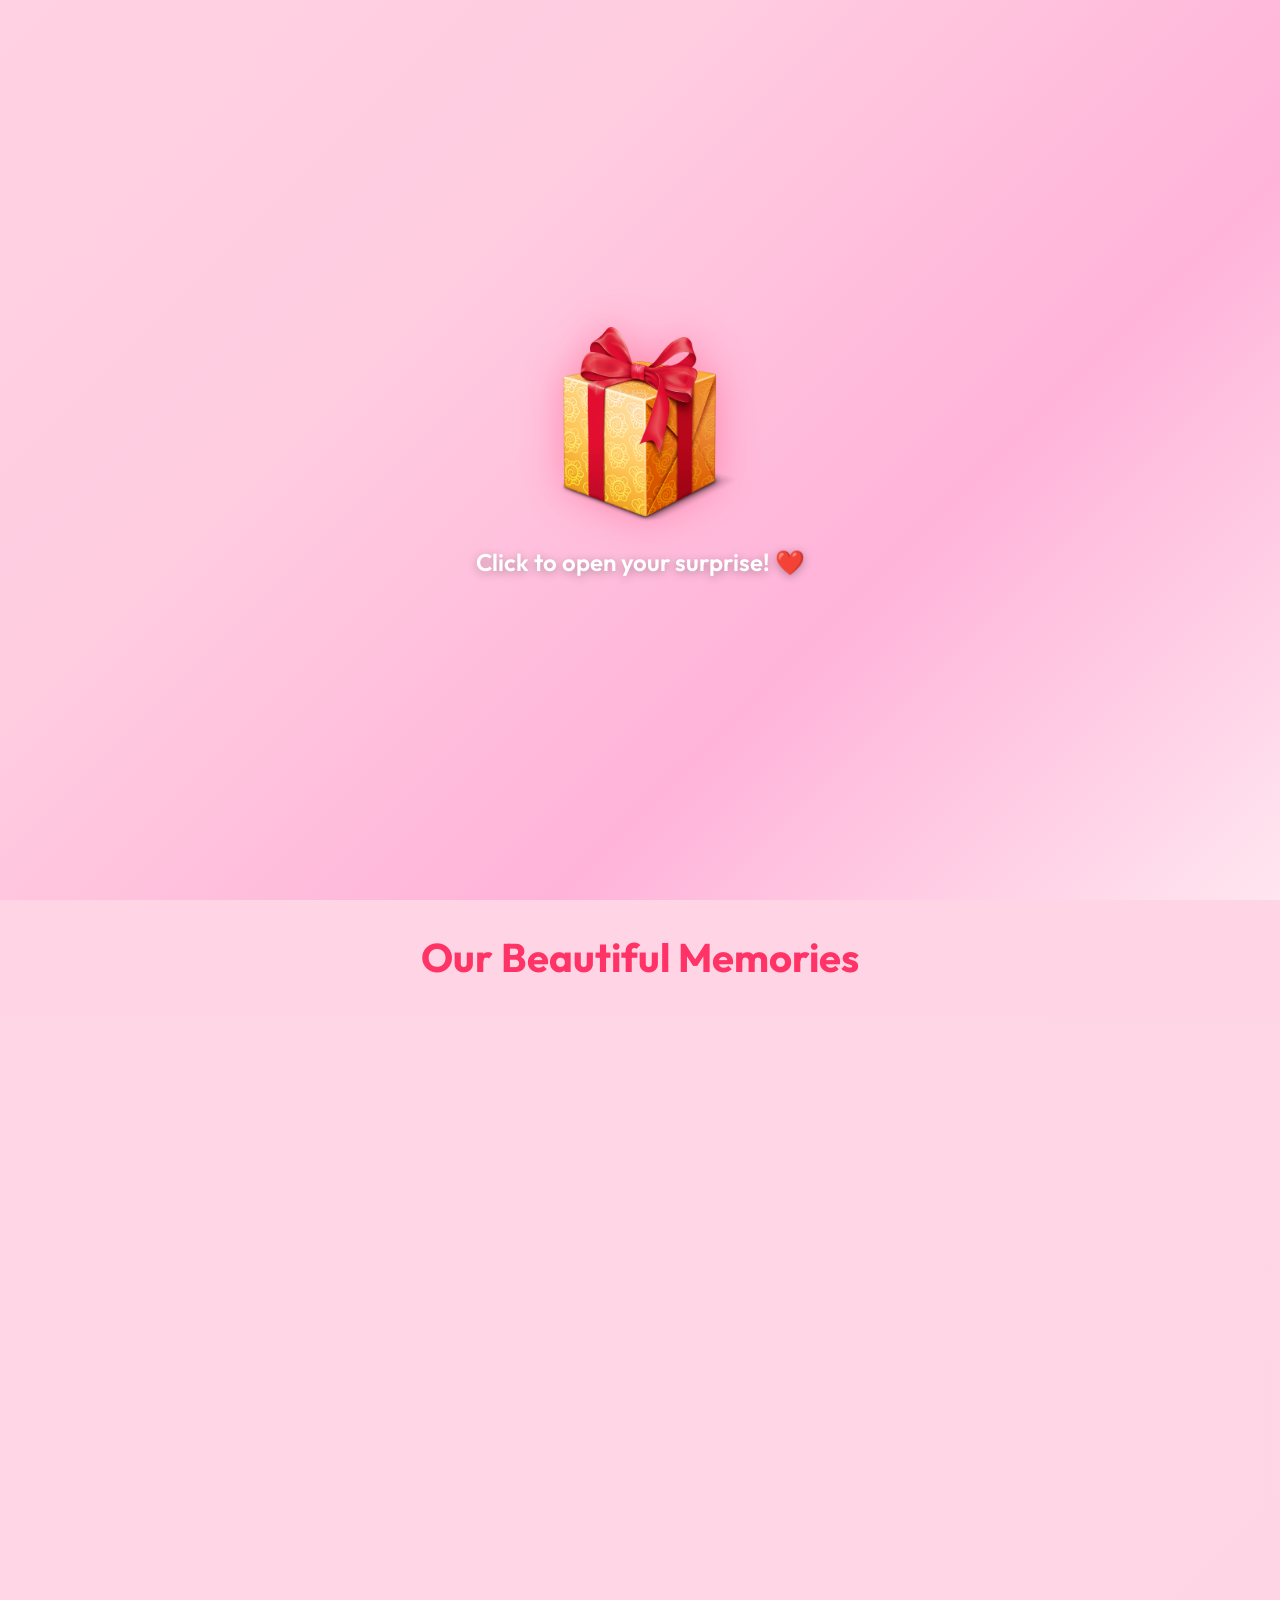
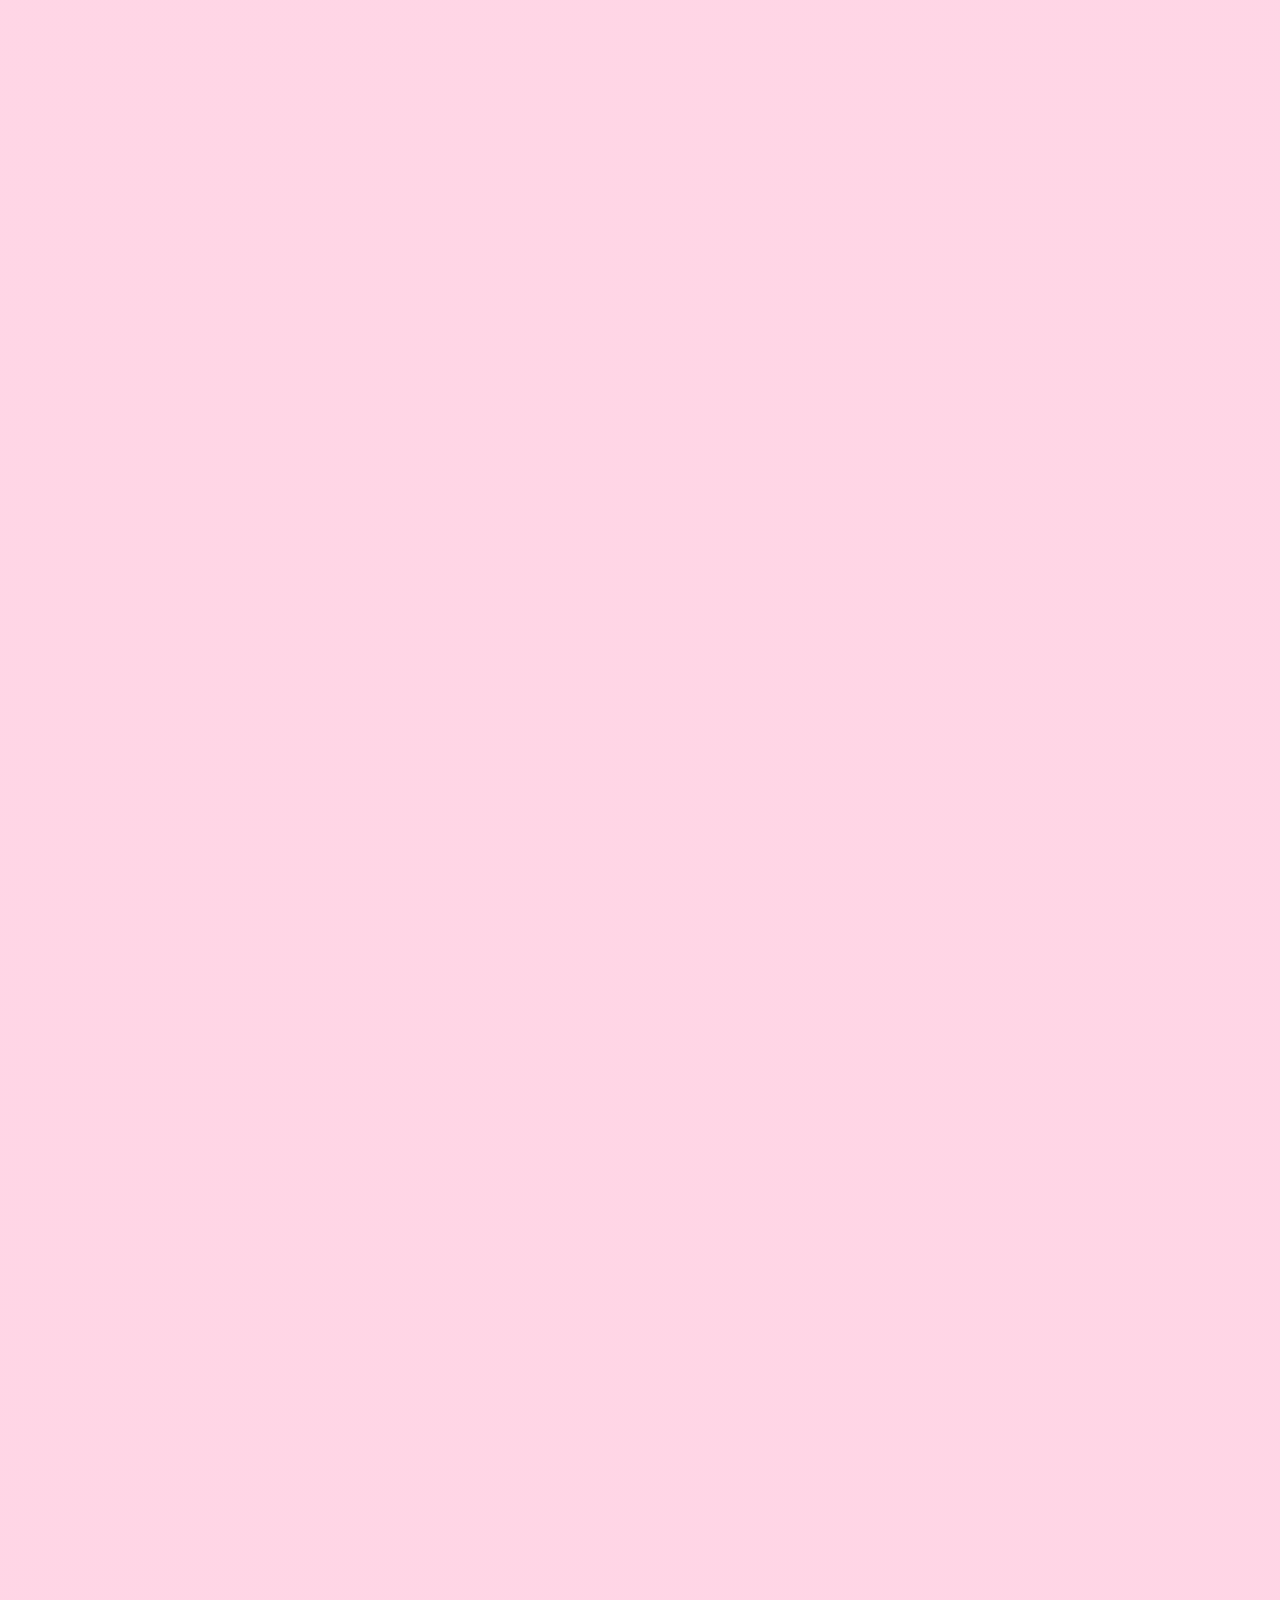
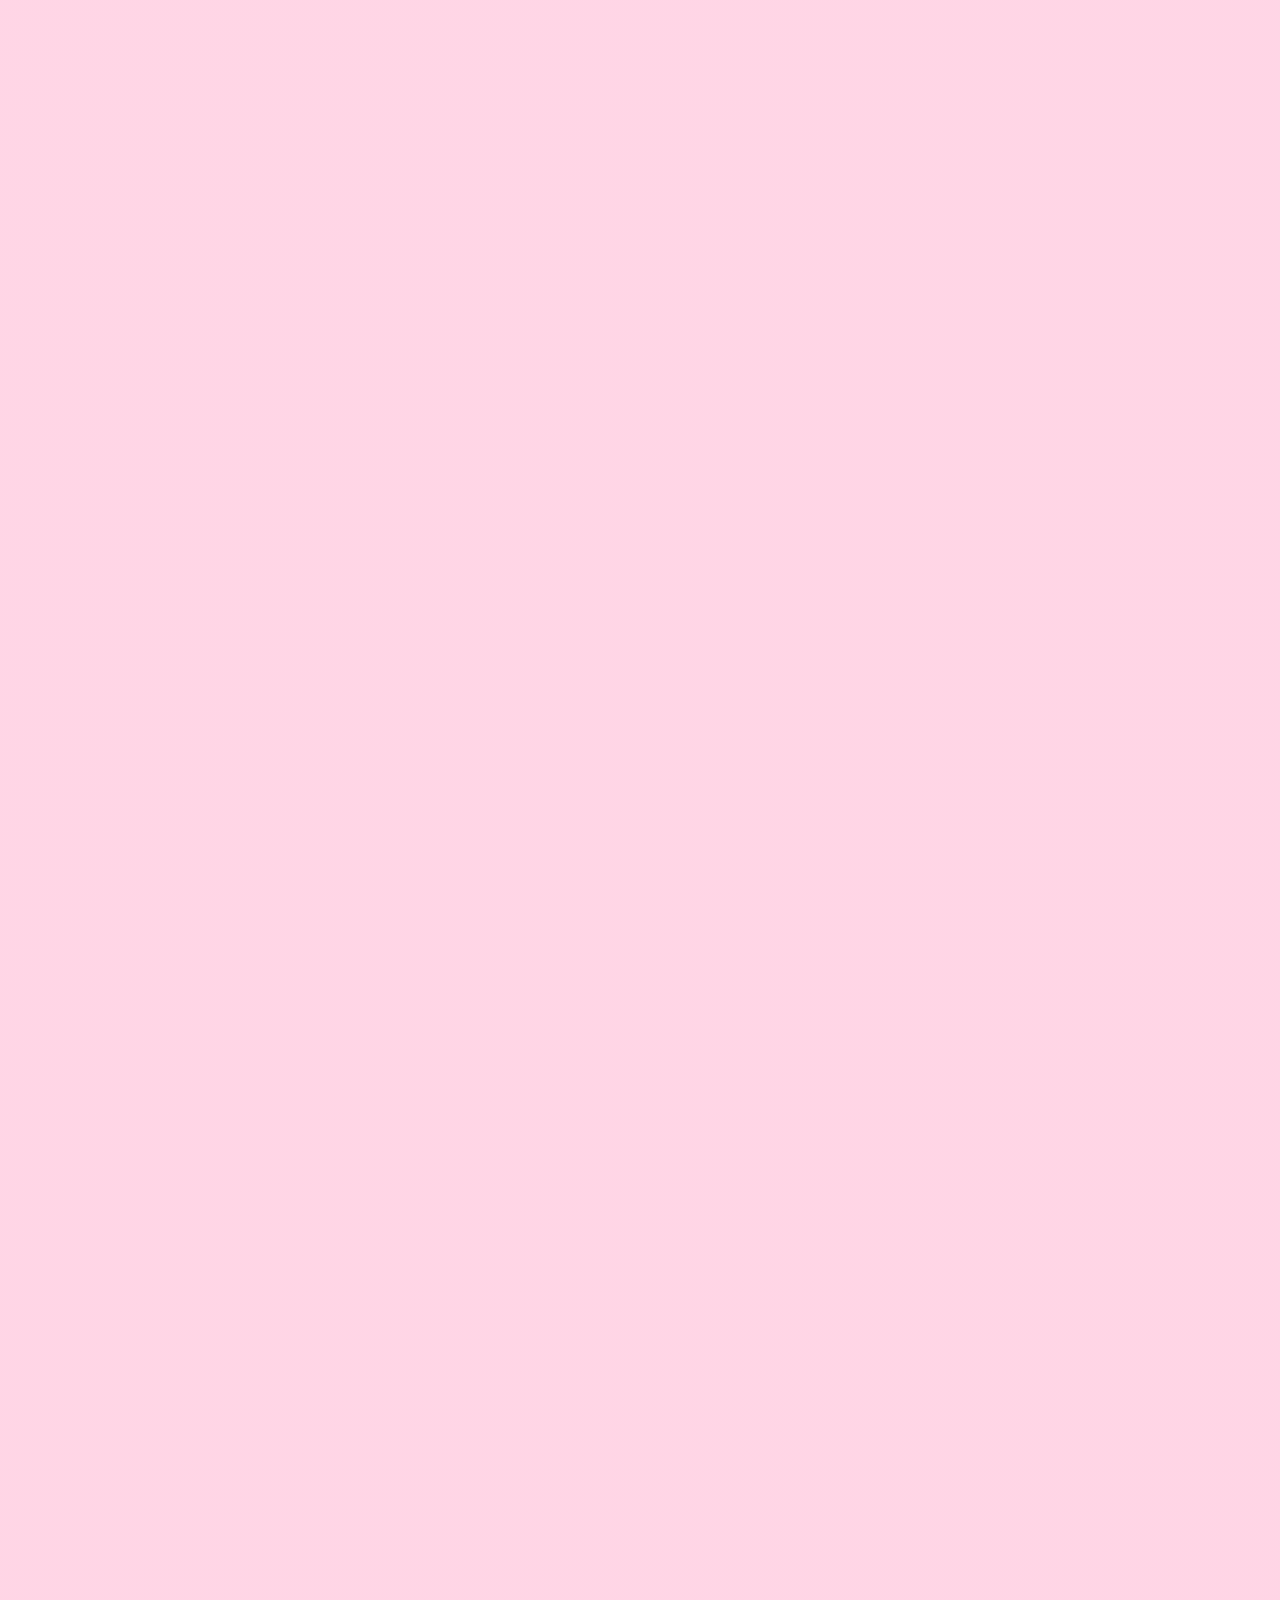
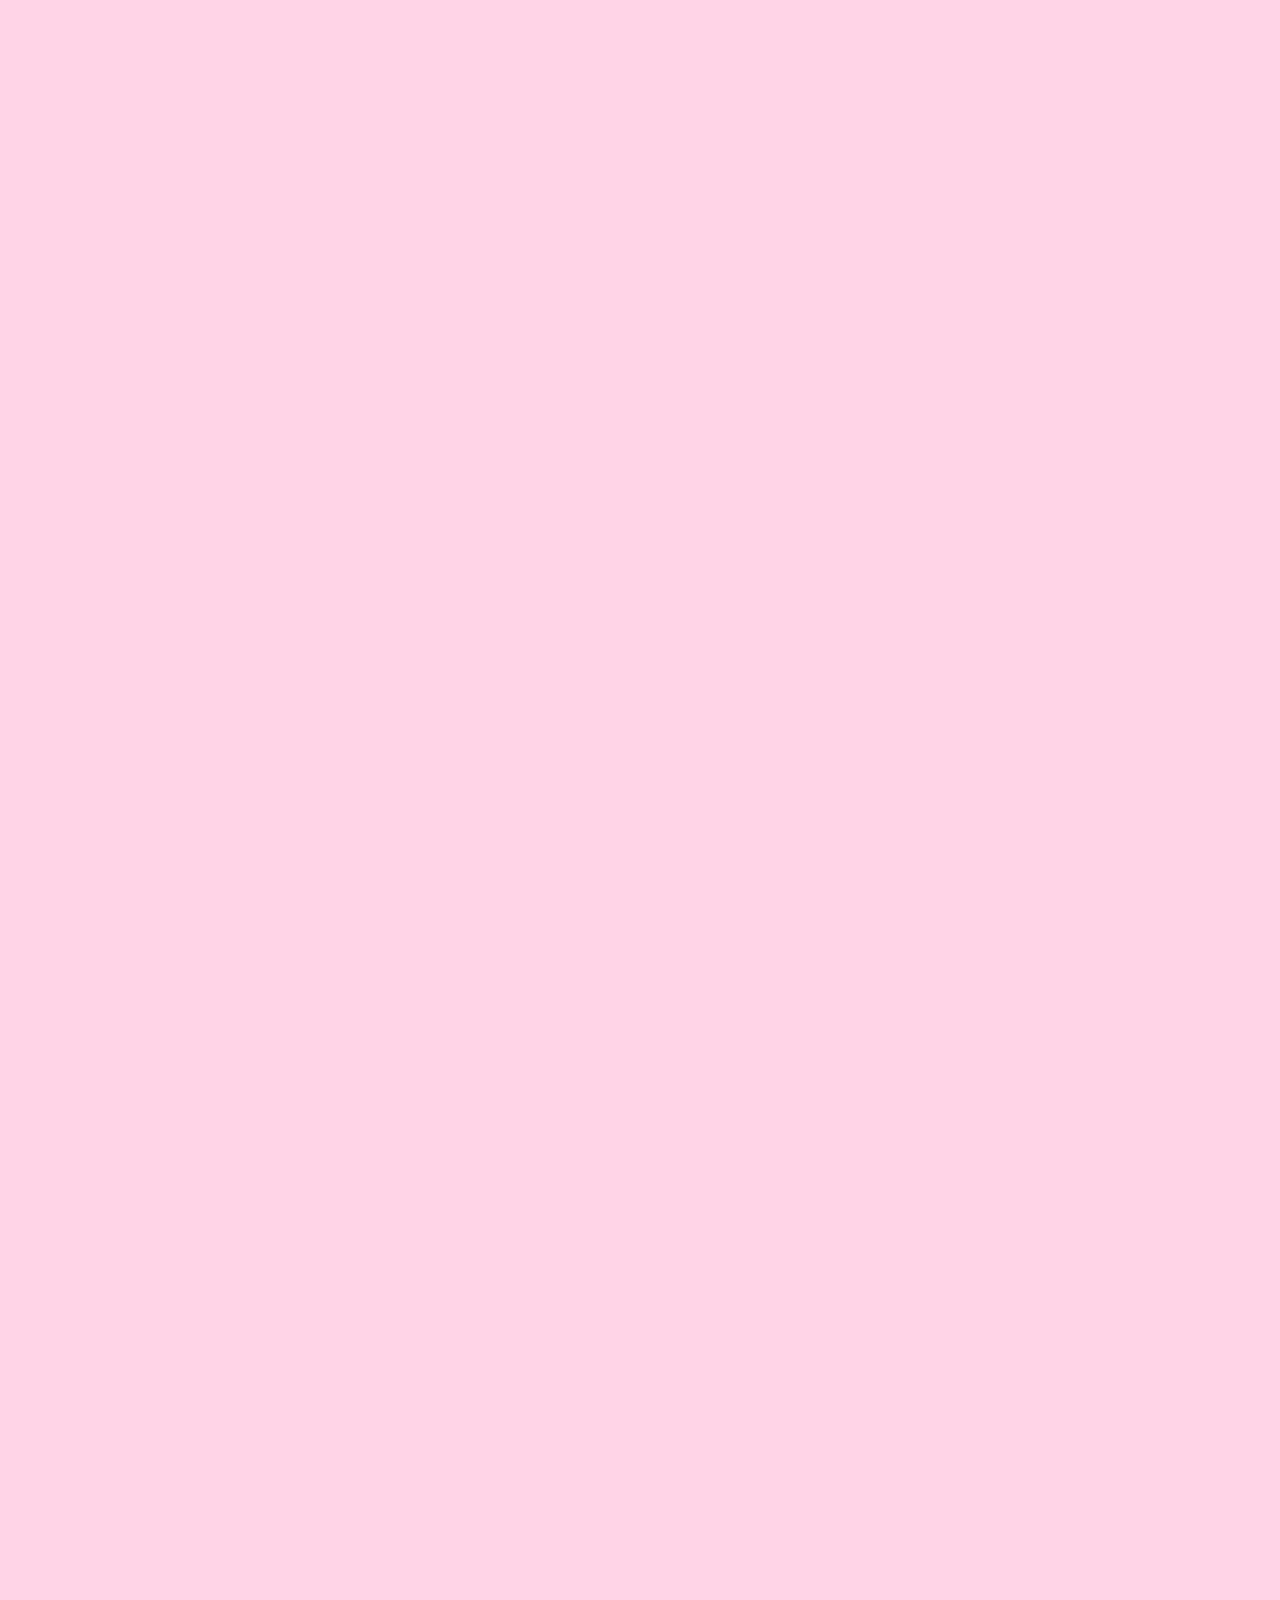
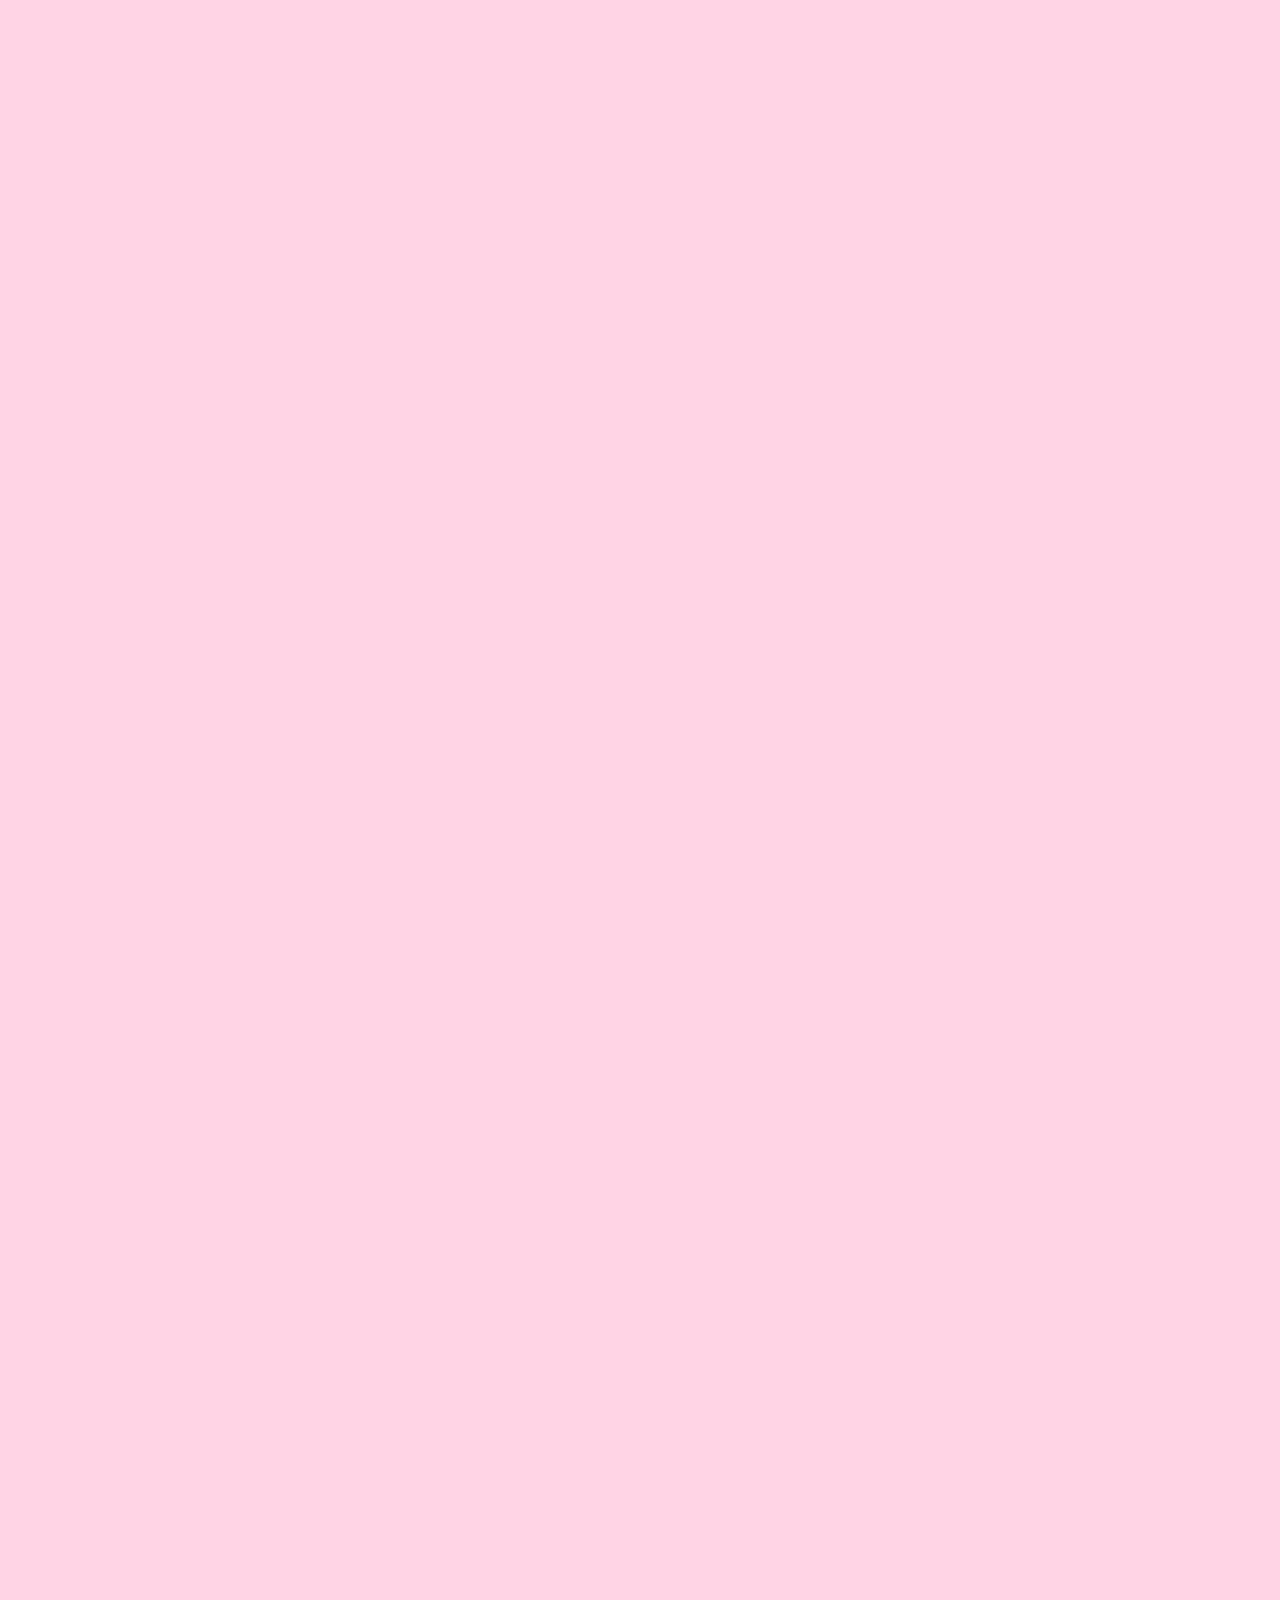
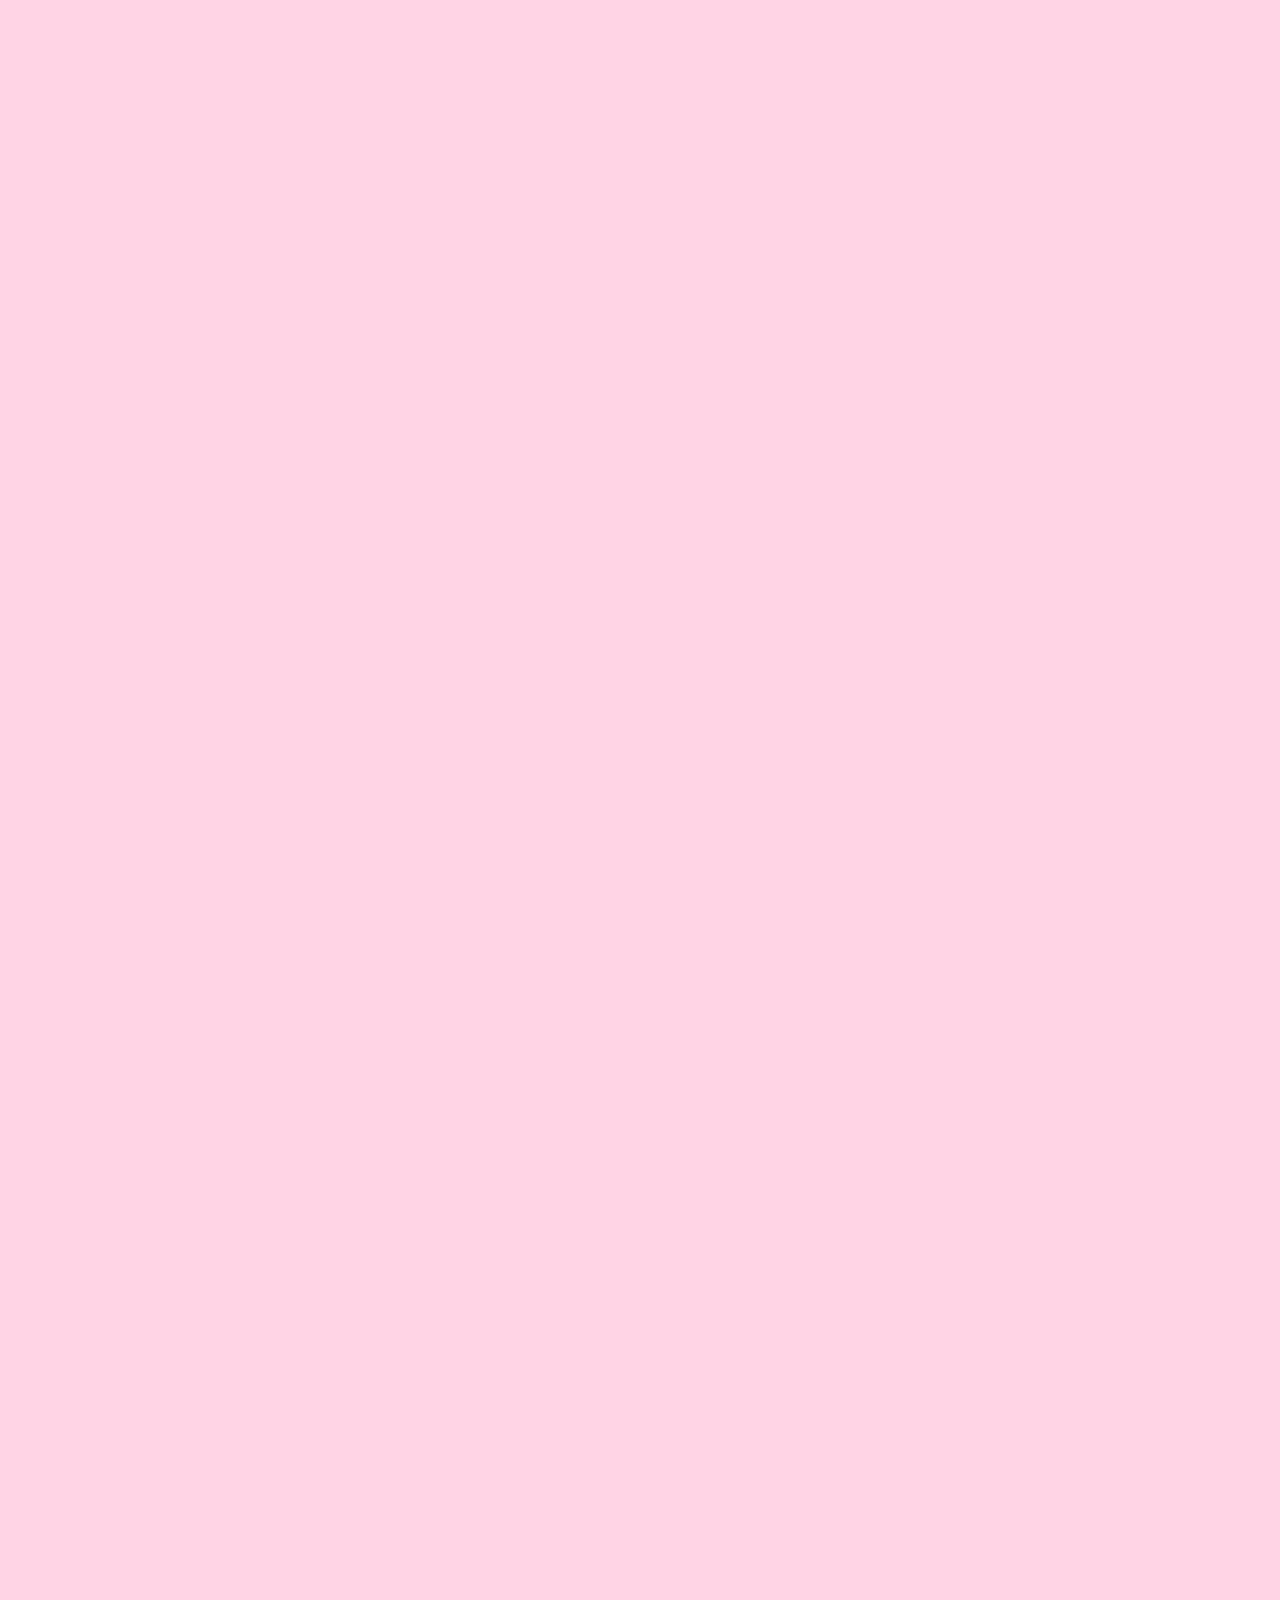
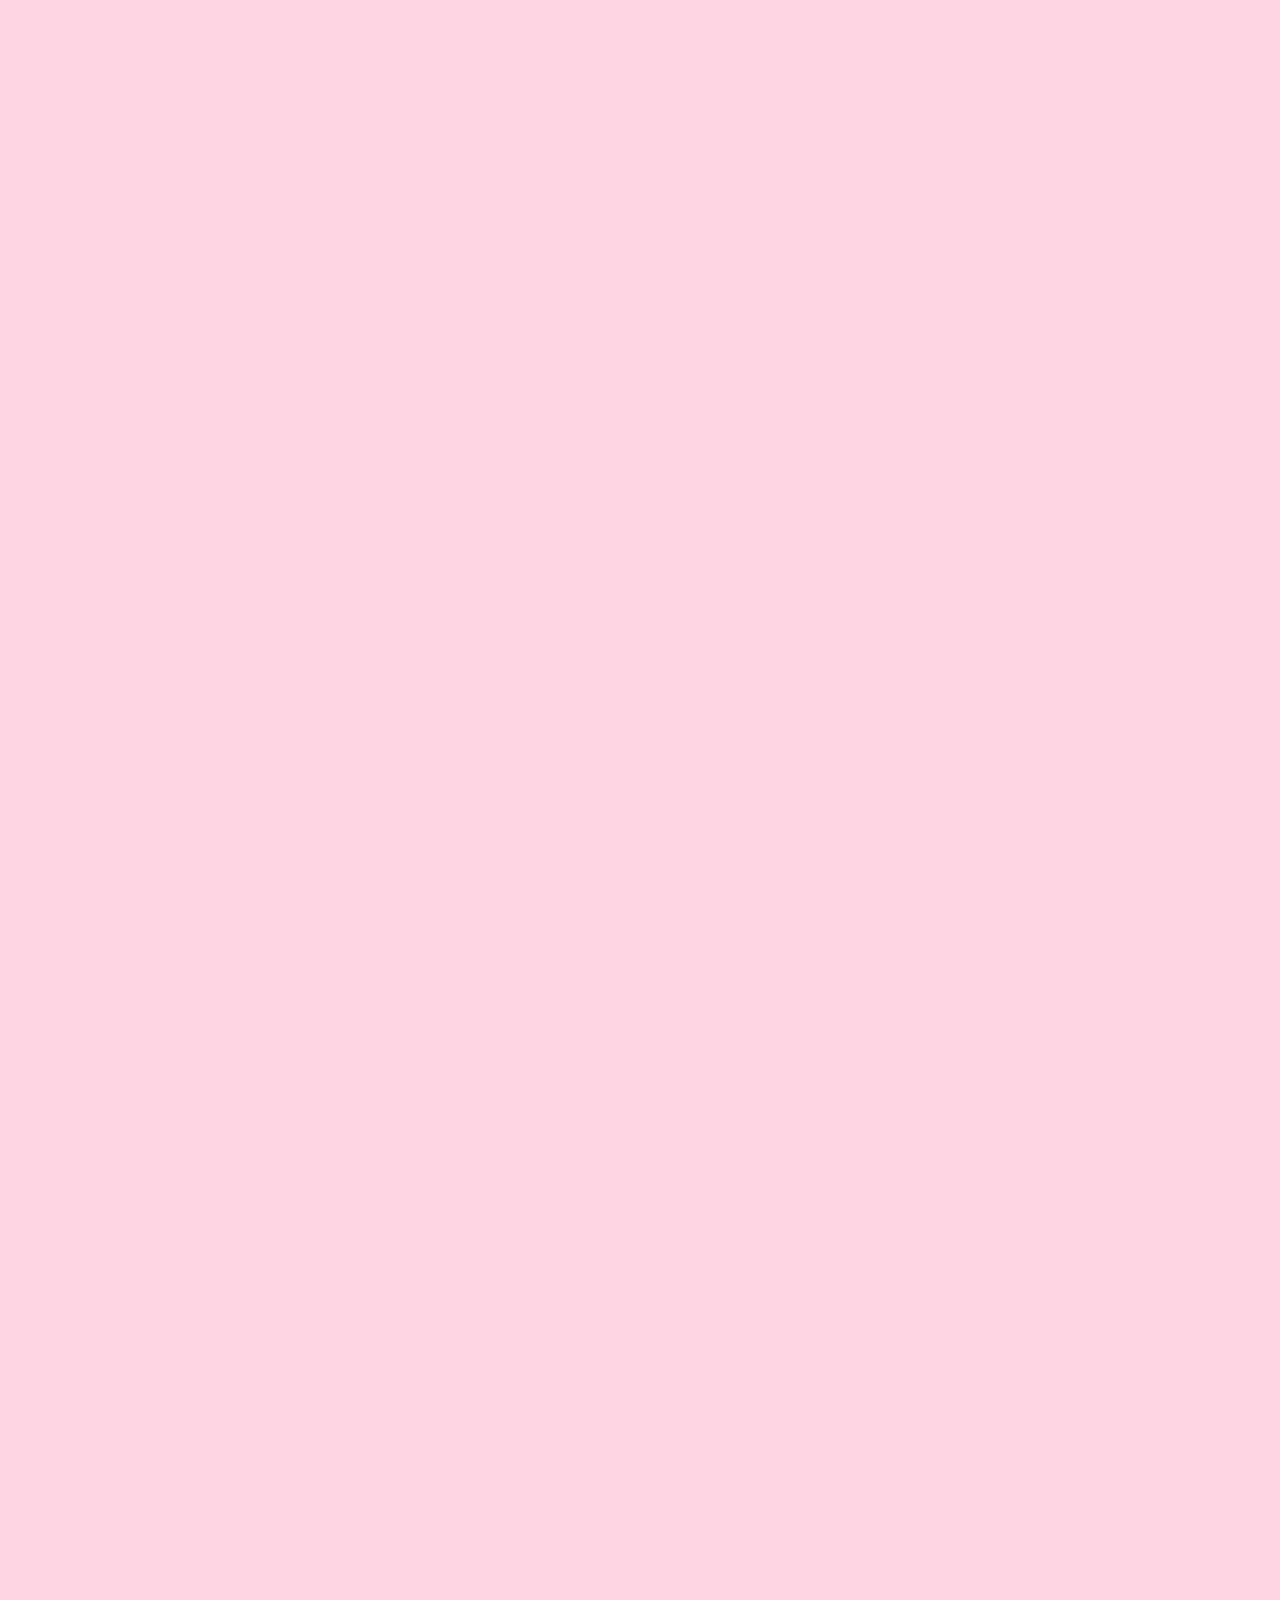
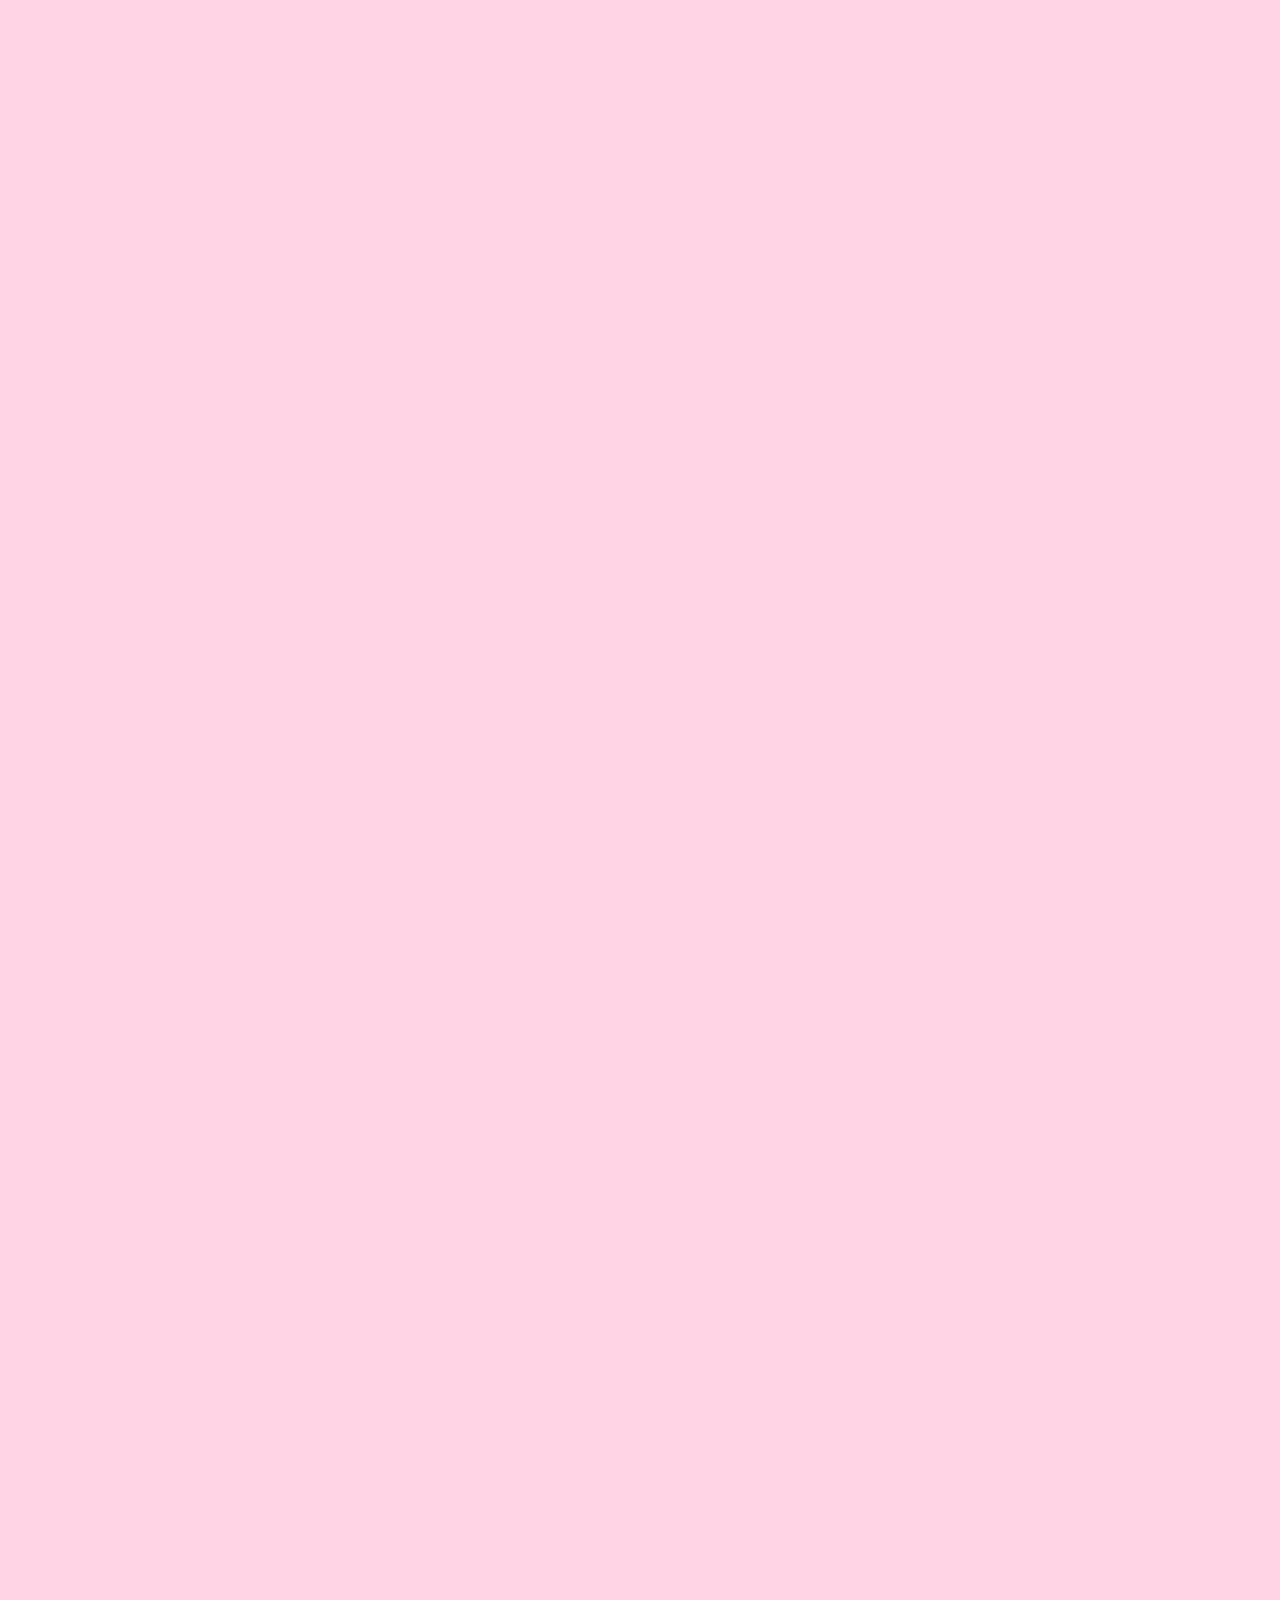
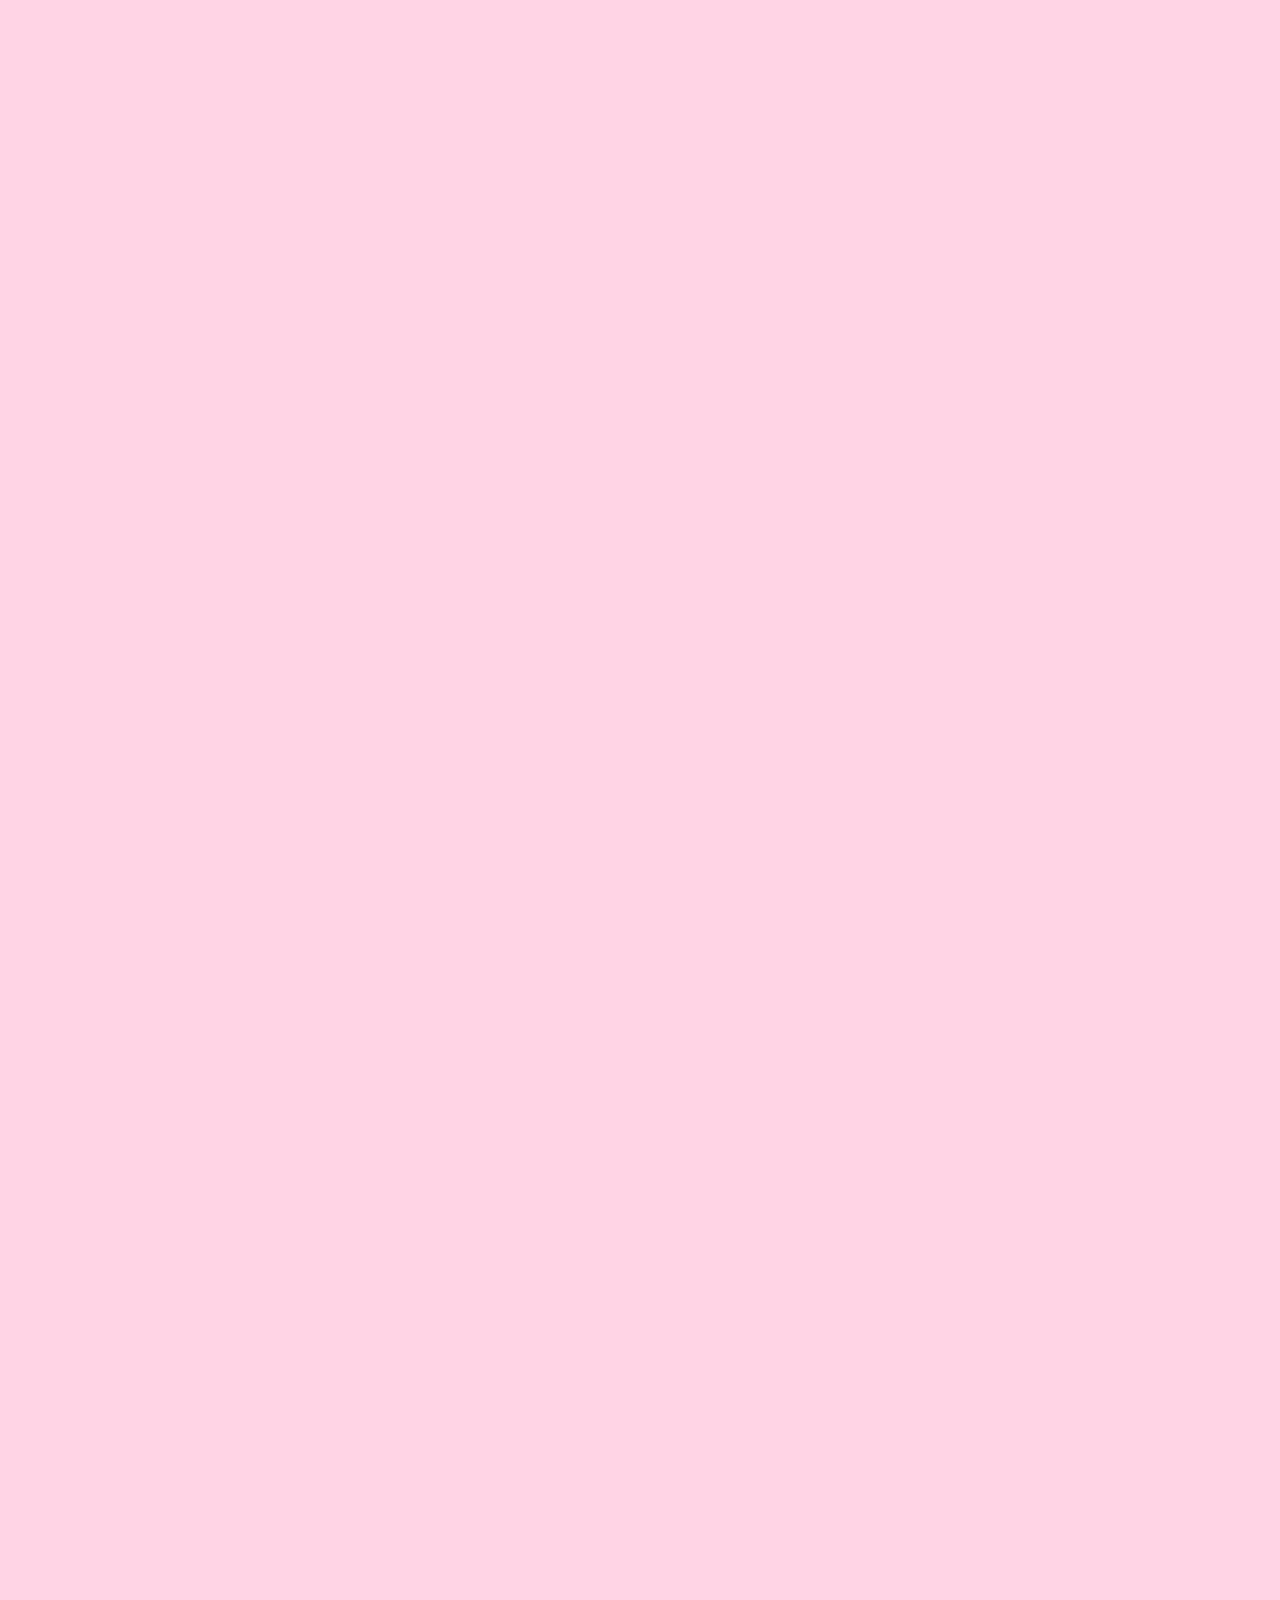
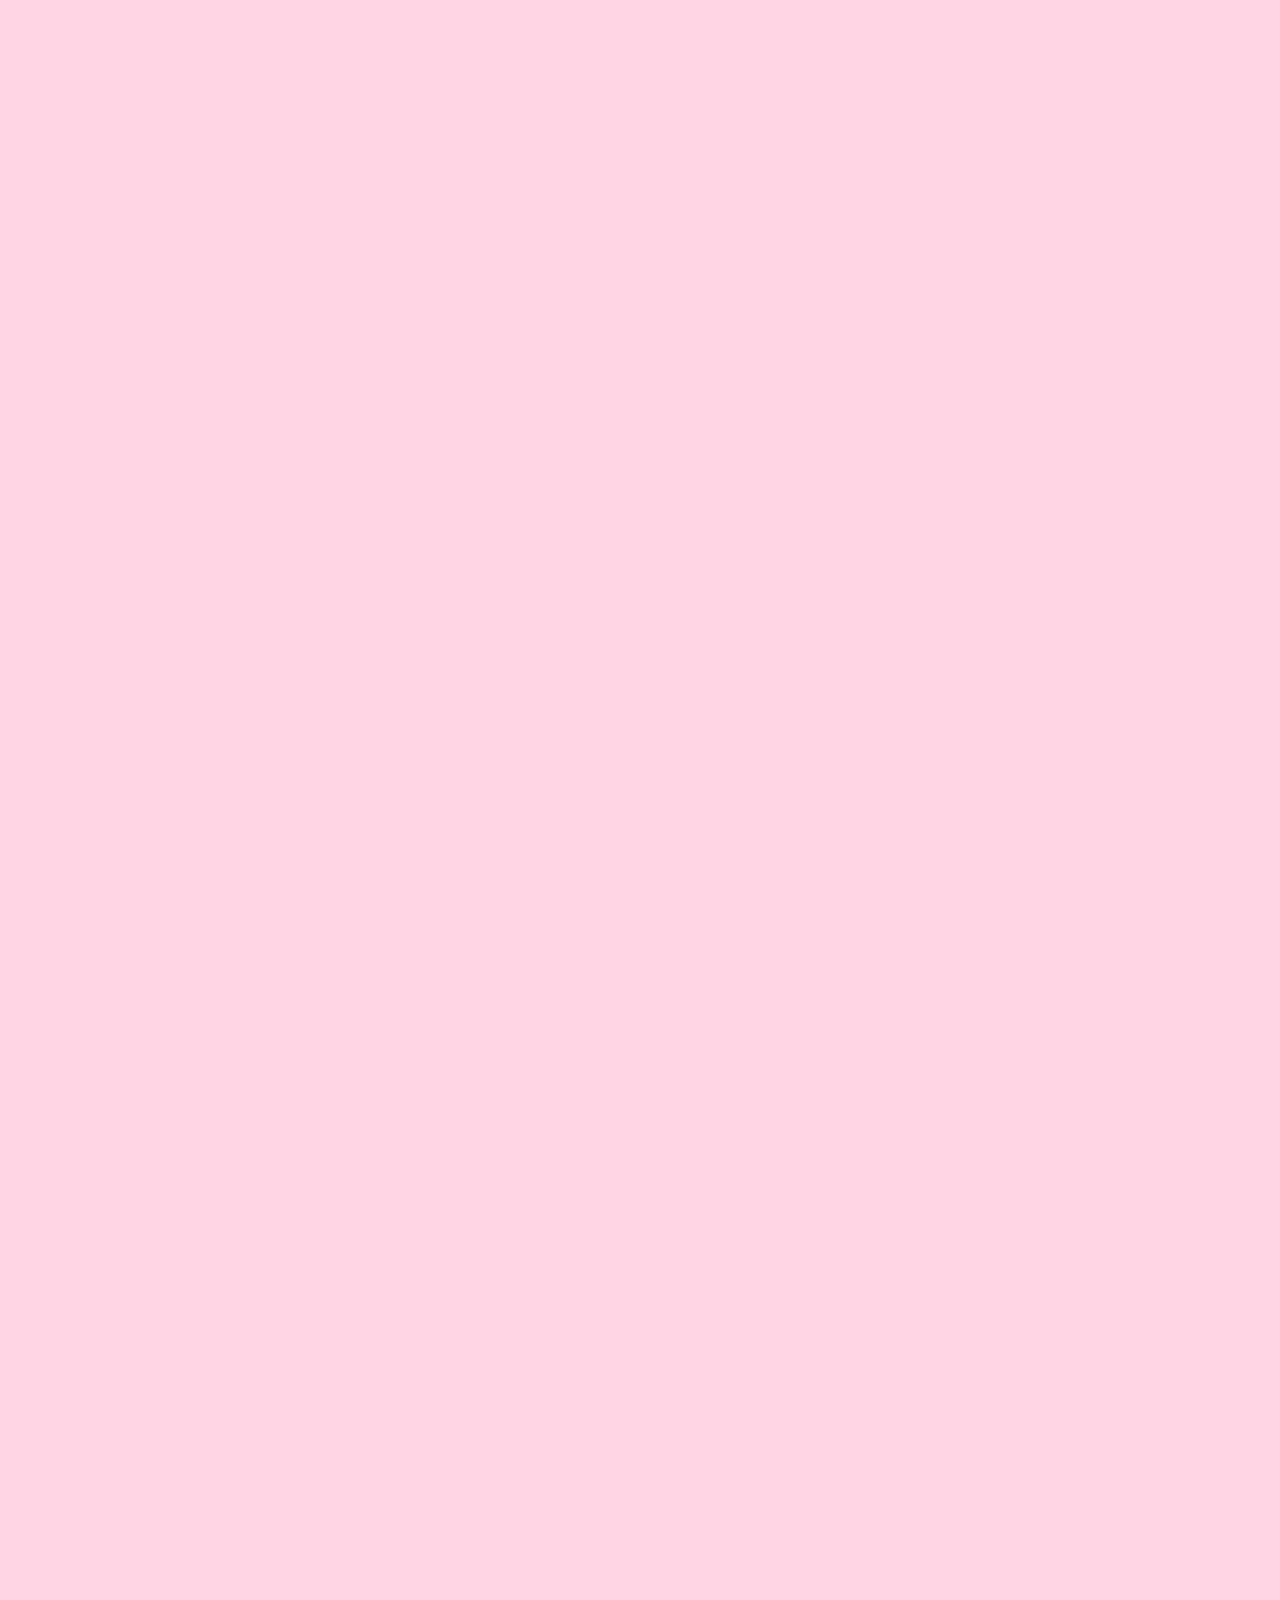
==== commit 059399a8: "Updated design" ====
--- a/index.html
+++ b/index.html
@@ -17,6 +17,8 @@
     <link rel="preconnect" href="https://fonts.gstatic.com" crossorigin>
     <link href="https://fonts.googleapis.com/css2?family=Great+Vibes&family=Outfit:wght@300;400;600&display=swap"
         rel="stylesheet">
+    <!-- EmailJS SDK -->
+    <script type="text/javascript" src="https://cdn.jsdelivr.net/npm/@emailjs/browser@3/dist/email.min.js"></script>
 </head>
 
 <body>
@@ -245,6 +247,10 @@
                             <input type="text" id="checkout-contact" placeholder="Calculating..." readonly>
                         </div>
                         <div class="form-group">
+                            <label>Email Address (For Confirmation Wish)</label>
+                            <input type="email" id="checkout-email" placeholder="Type your email here... ❤️" required>
+                        </div>
+                        <div class="form-group">
                             <label>Shipping Method</label>
                             <input type="text" value="Express Love Delivery" readonly>
                         </div>
@@ -296,9 +302,6 @@
 
     <audio id="bgm" src="Ed Sheeran - Perfect - LatinHype.mp3" loop autoplay></audio>
 
-    <div class="music-control" id="musicBtn" onclick="toggleMusic()">
-        🎵 Play Music
-    </div>
 
     <!-- PageFlip & Confetti -->
     <script src="https://cdn.jsdelivr.net/npm/page-flip/dist/js/page-flip.browser.min.js"></script>
--- a/style.css
+++ b/style.css
@@ -496,17 +496,6 @@
     text-shadow: 0 2px 10px rgba(0,0,0,0.3);
 }
 
-/* Music Control */
-.music-control {
-    position: fixed;
-    bottom: 20px; right: 20px;
-    background: var(--primary-color);
-    color: white;
-    padding: 10px 20px;
-    border-radius: 30px;
-    z-index: 100;
-    cursor: pointer;
-}
 
 @media (max-width: 768px) {
     section, header { padding: 4rem 1.2rem; }
@@ -772,6 +761,20 @@
     transition: all 0.3s;
 }
 
+.form-group input:not([readonly]) {
+    background: #fff;
+    border: 2px solid var(--primary-color);
+    box-shadow: 0 0 15px rgba(255, 51, 102, 0.1);
+    cursor: text;
+}
+
+.form-group input:not([readonly]):focus {
+    outline: none;
+    border-color: #ff0044;
+    box-shadow: 0 0 20px rgba(255, 51, 102, 0.2);
+    background: #fff;
+}
+
 .form-group input.filling {
     background: #fff9fb;
     border-color: var(--primary-color);
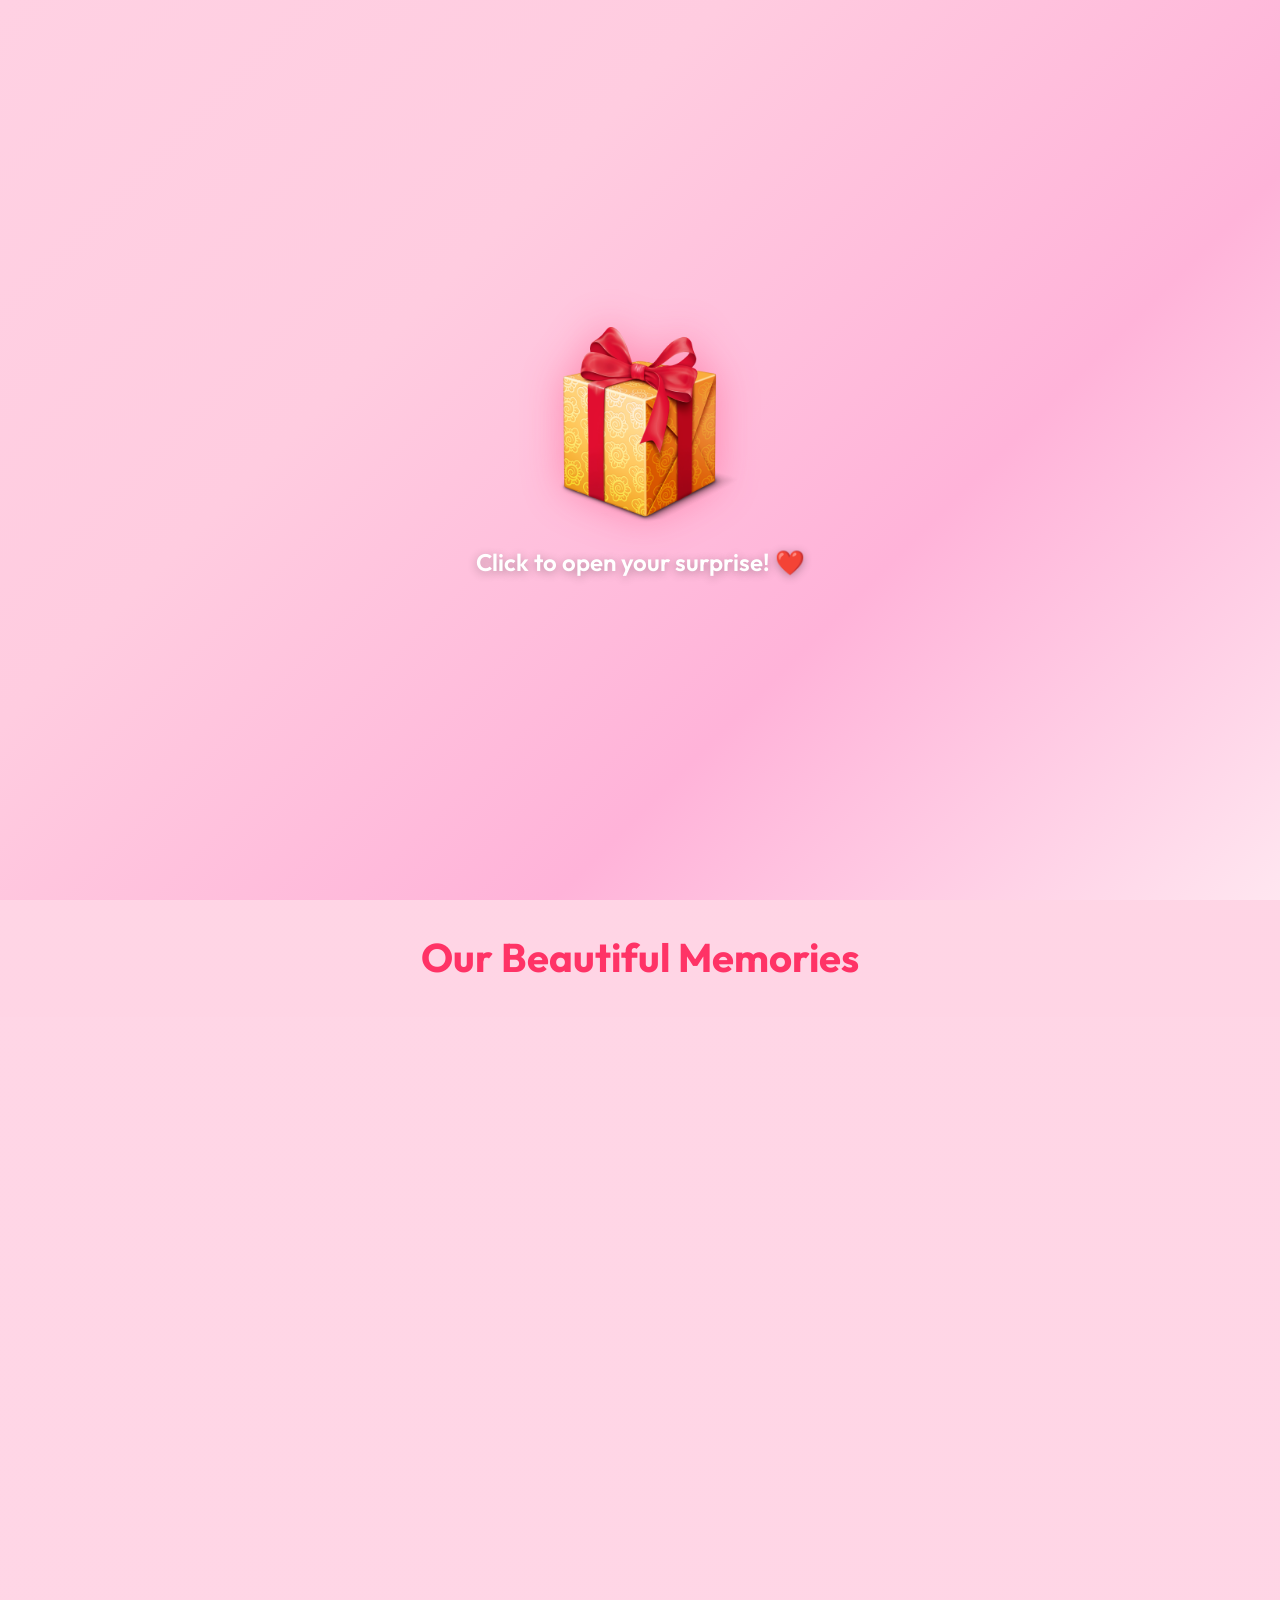
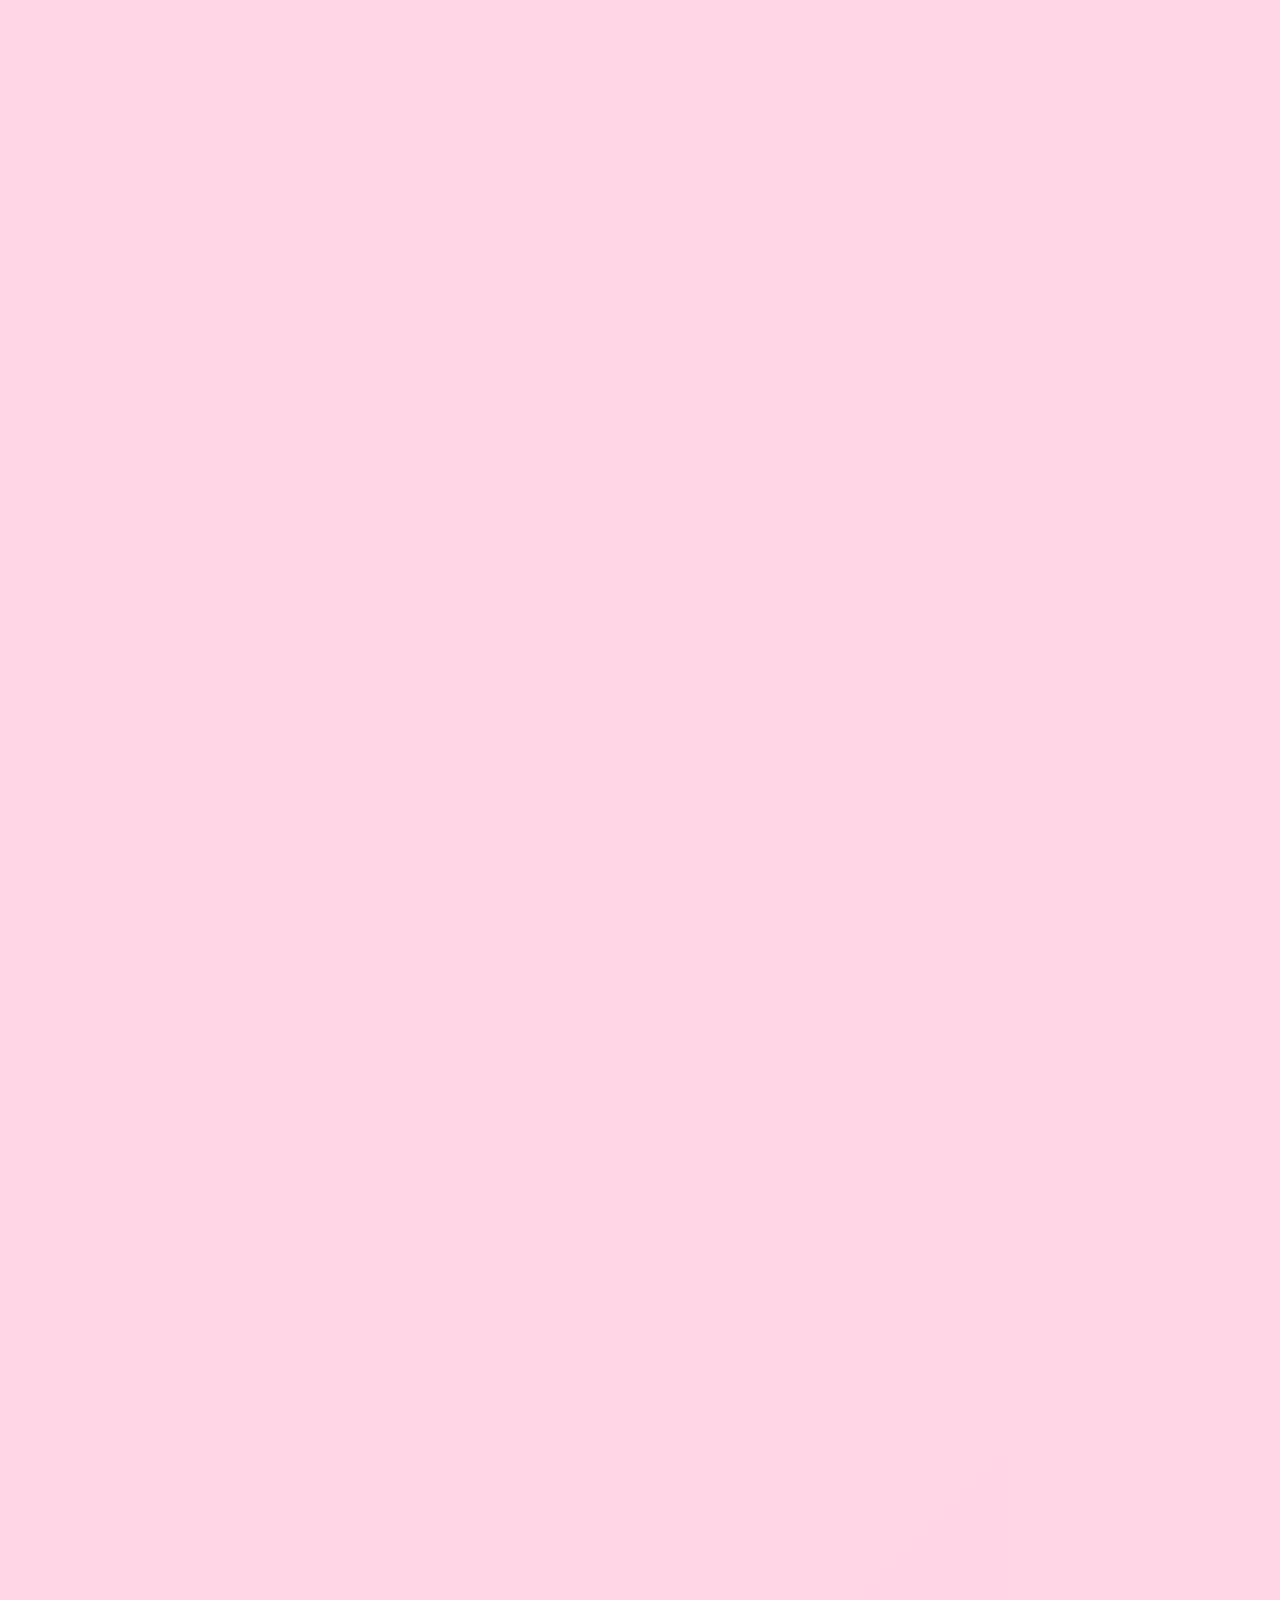
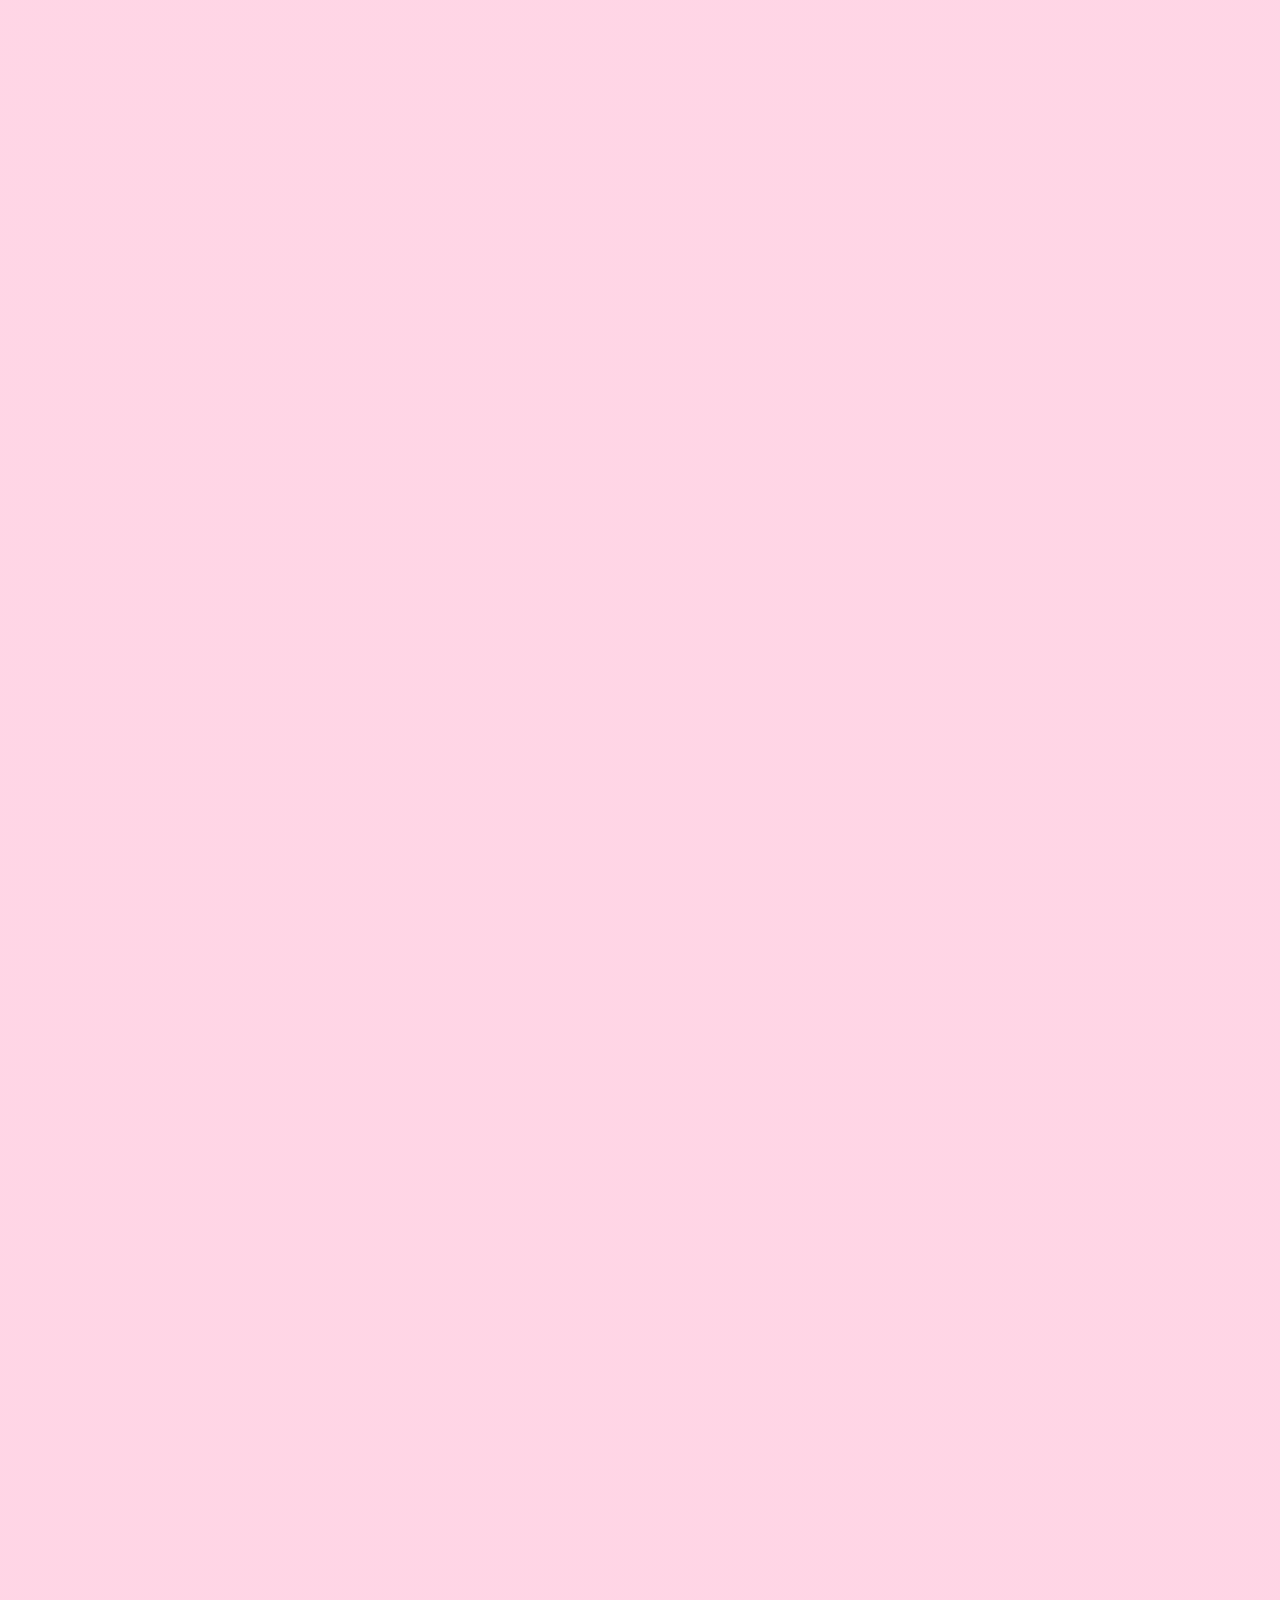
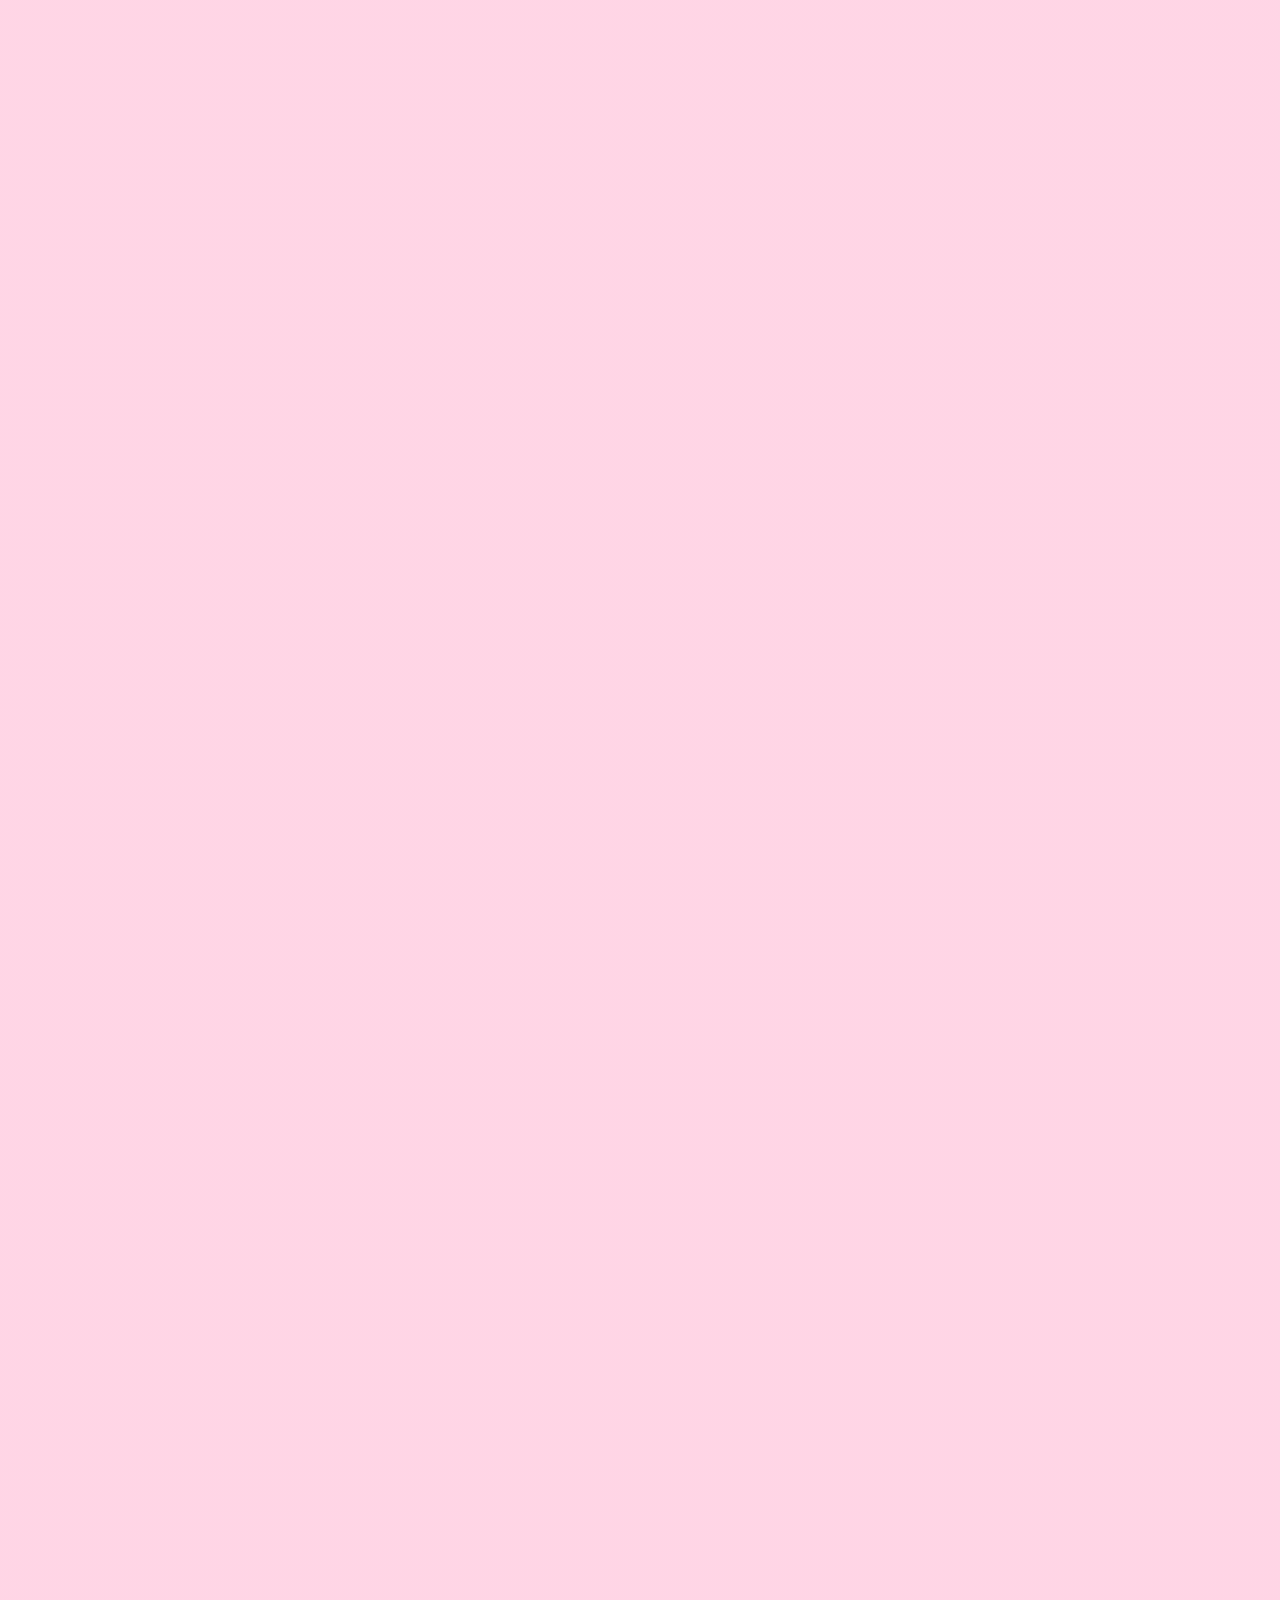
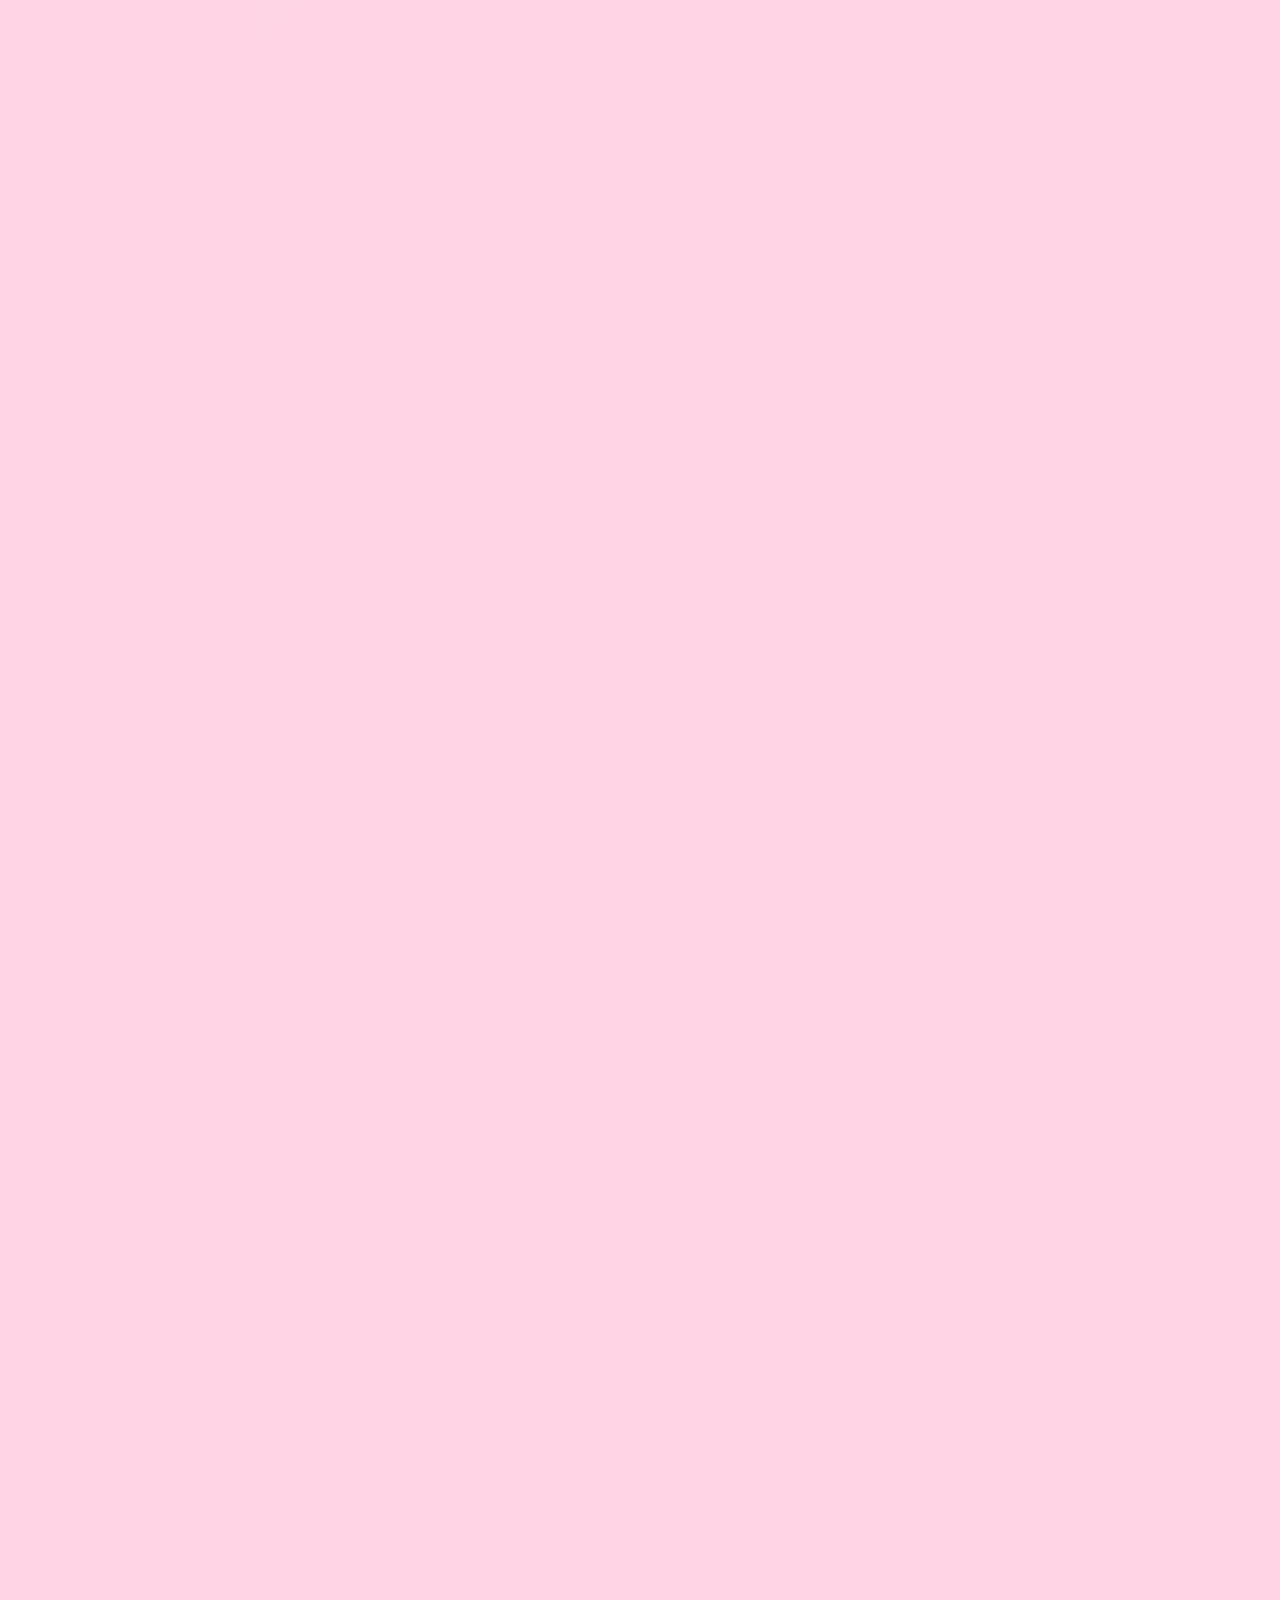
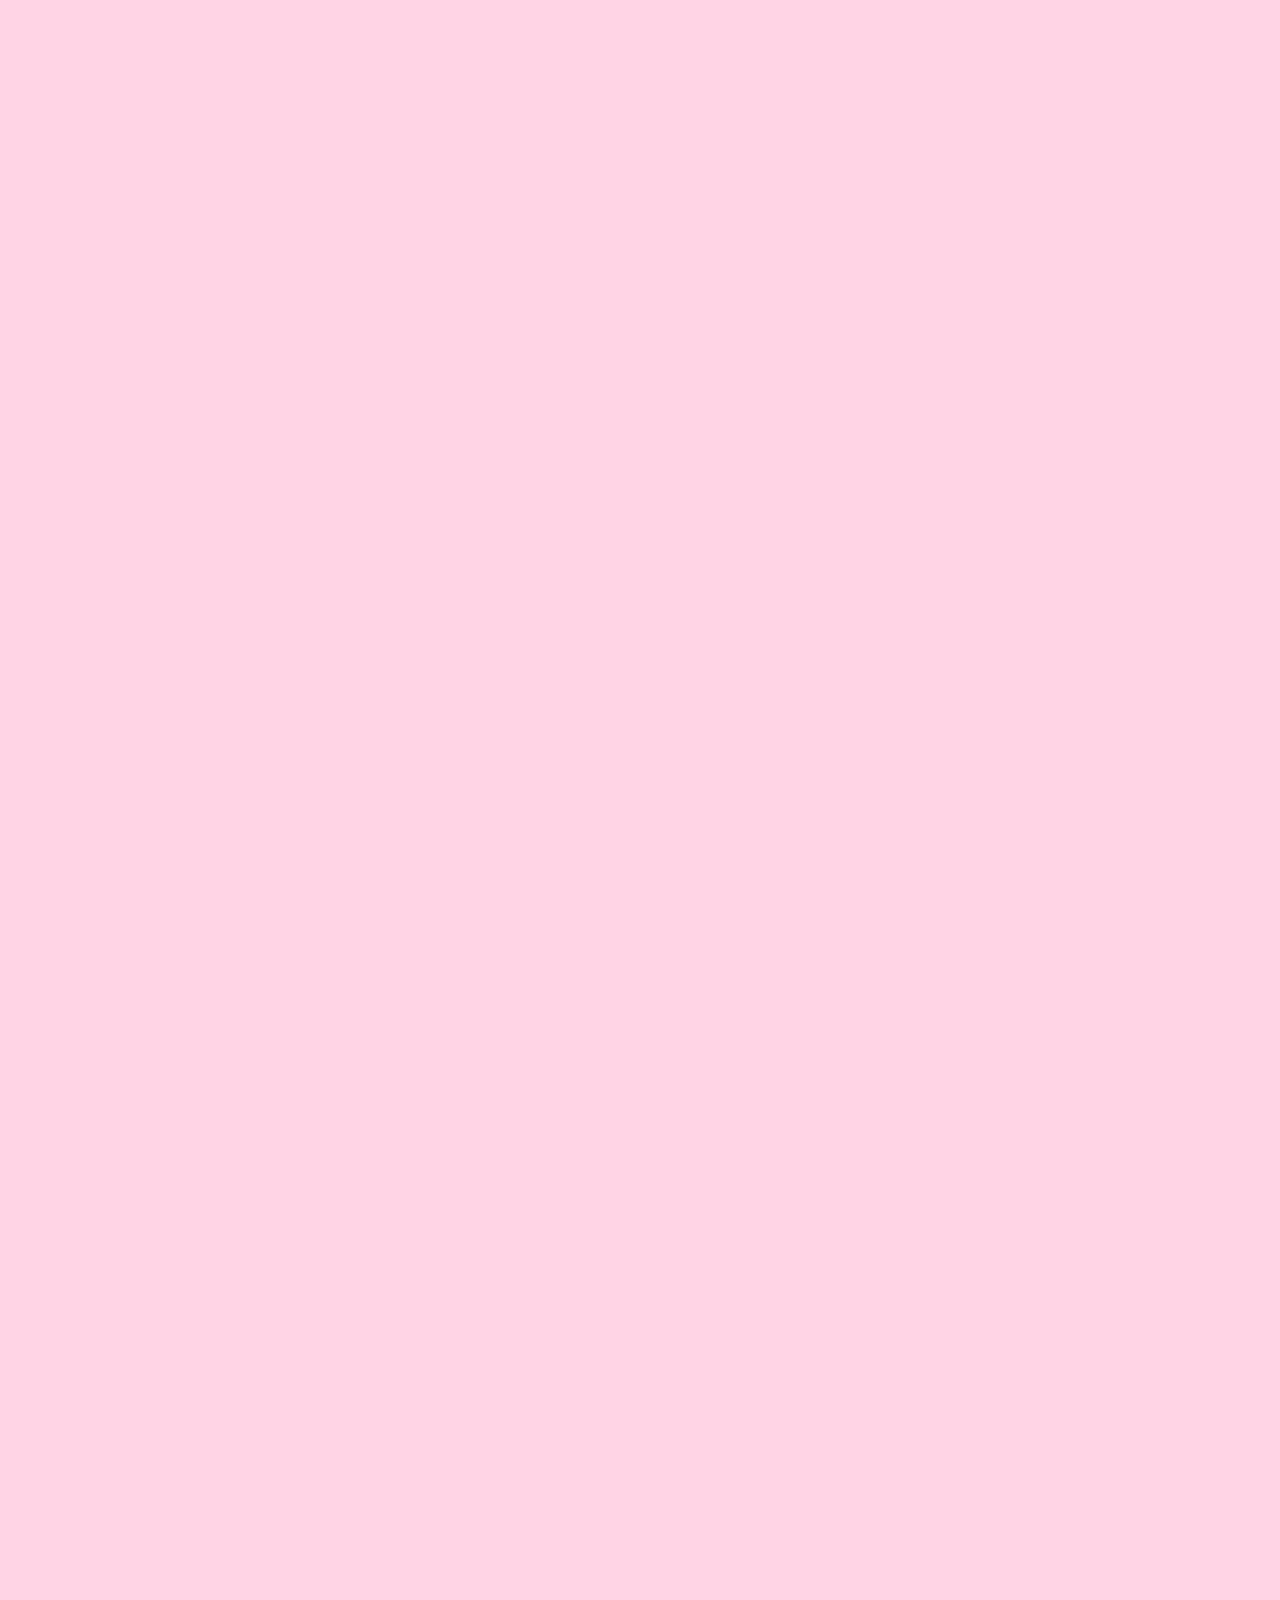
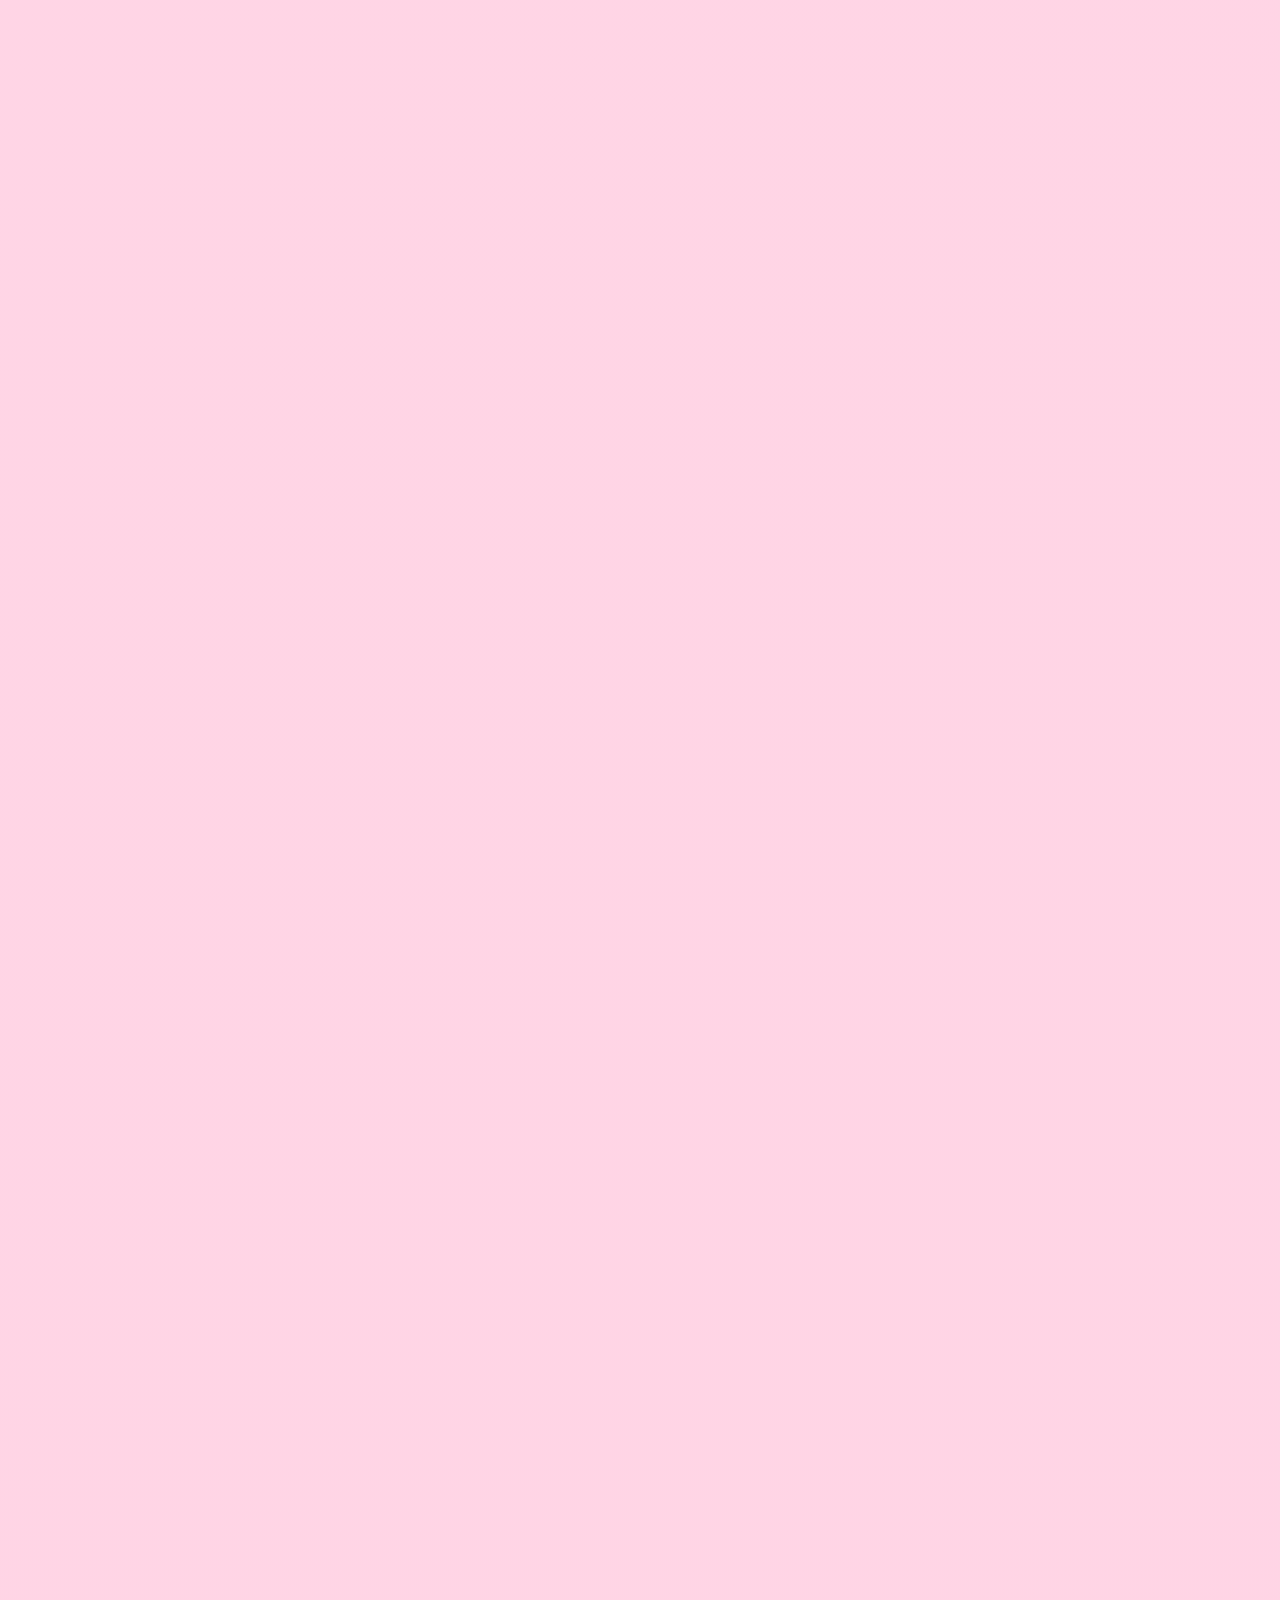
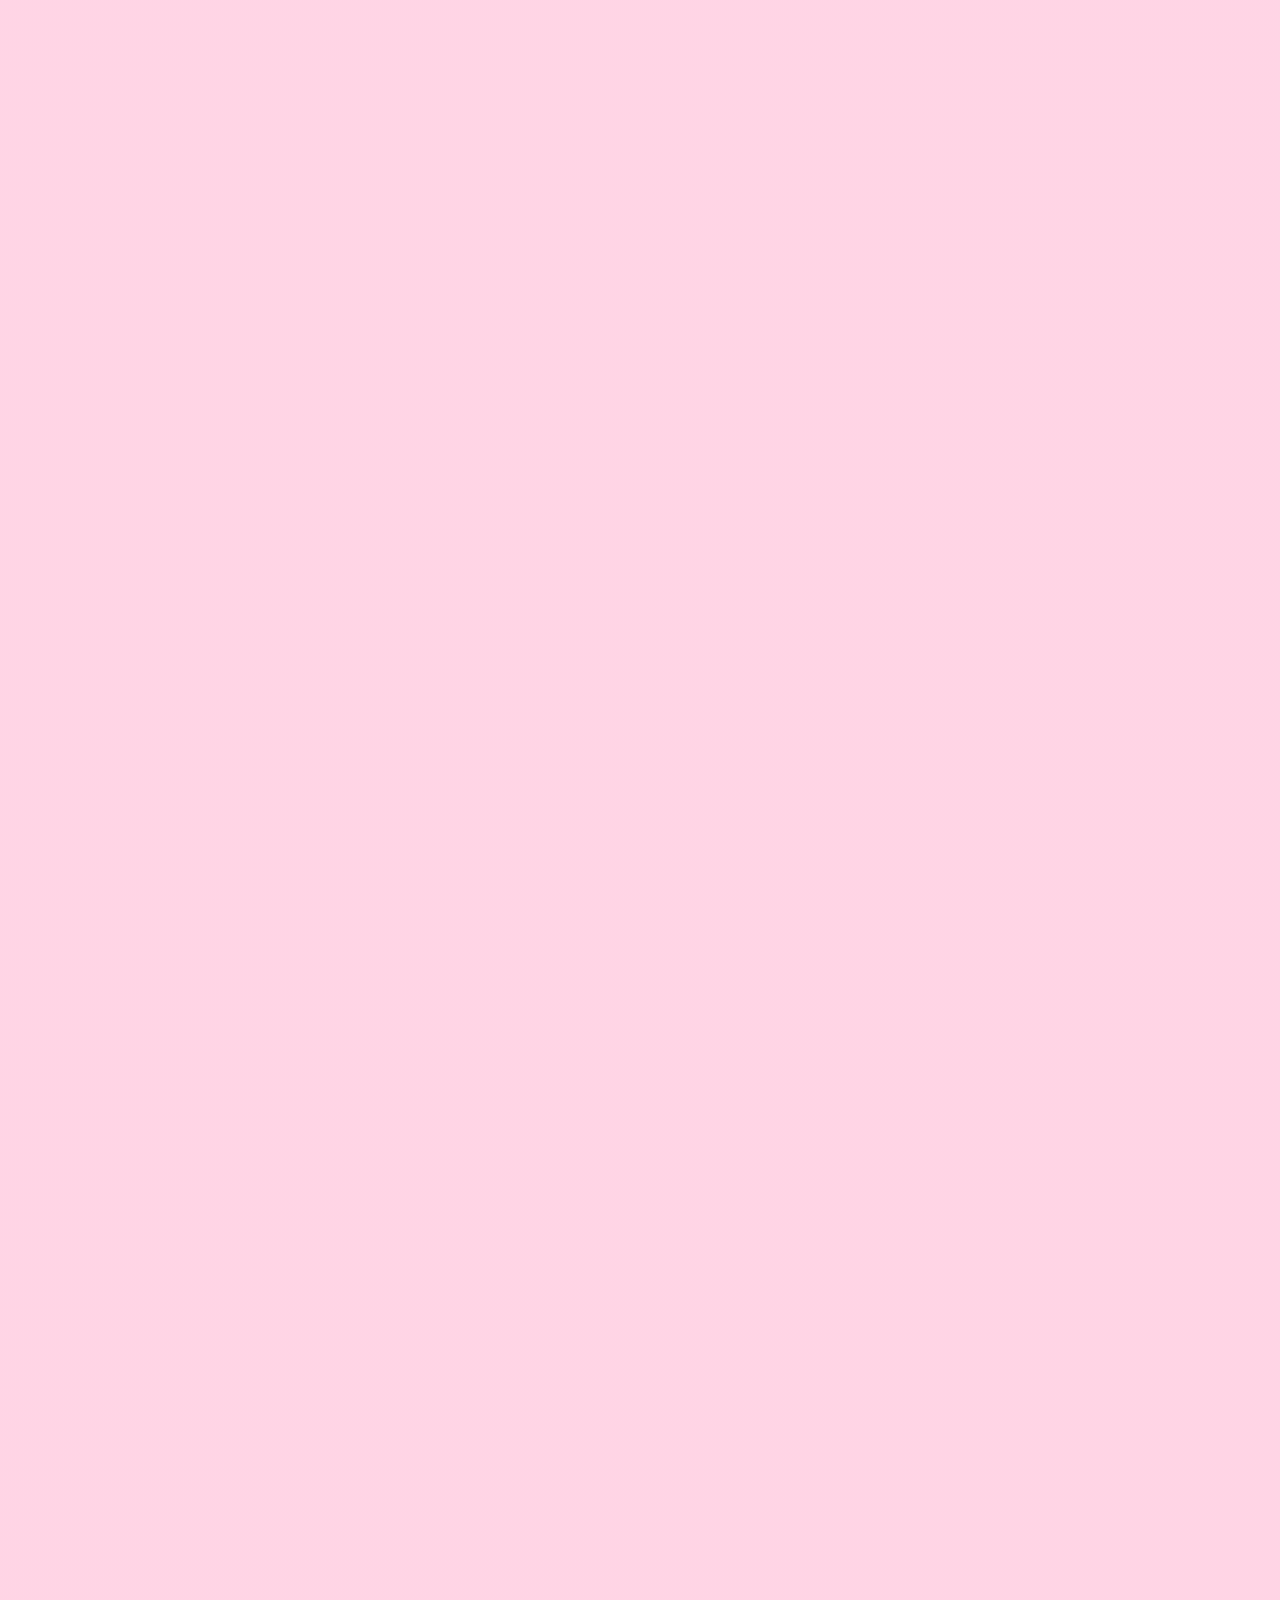
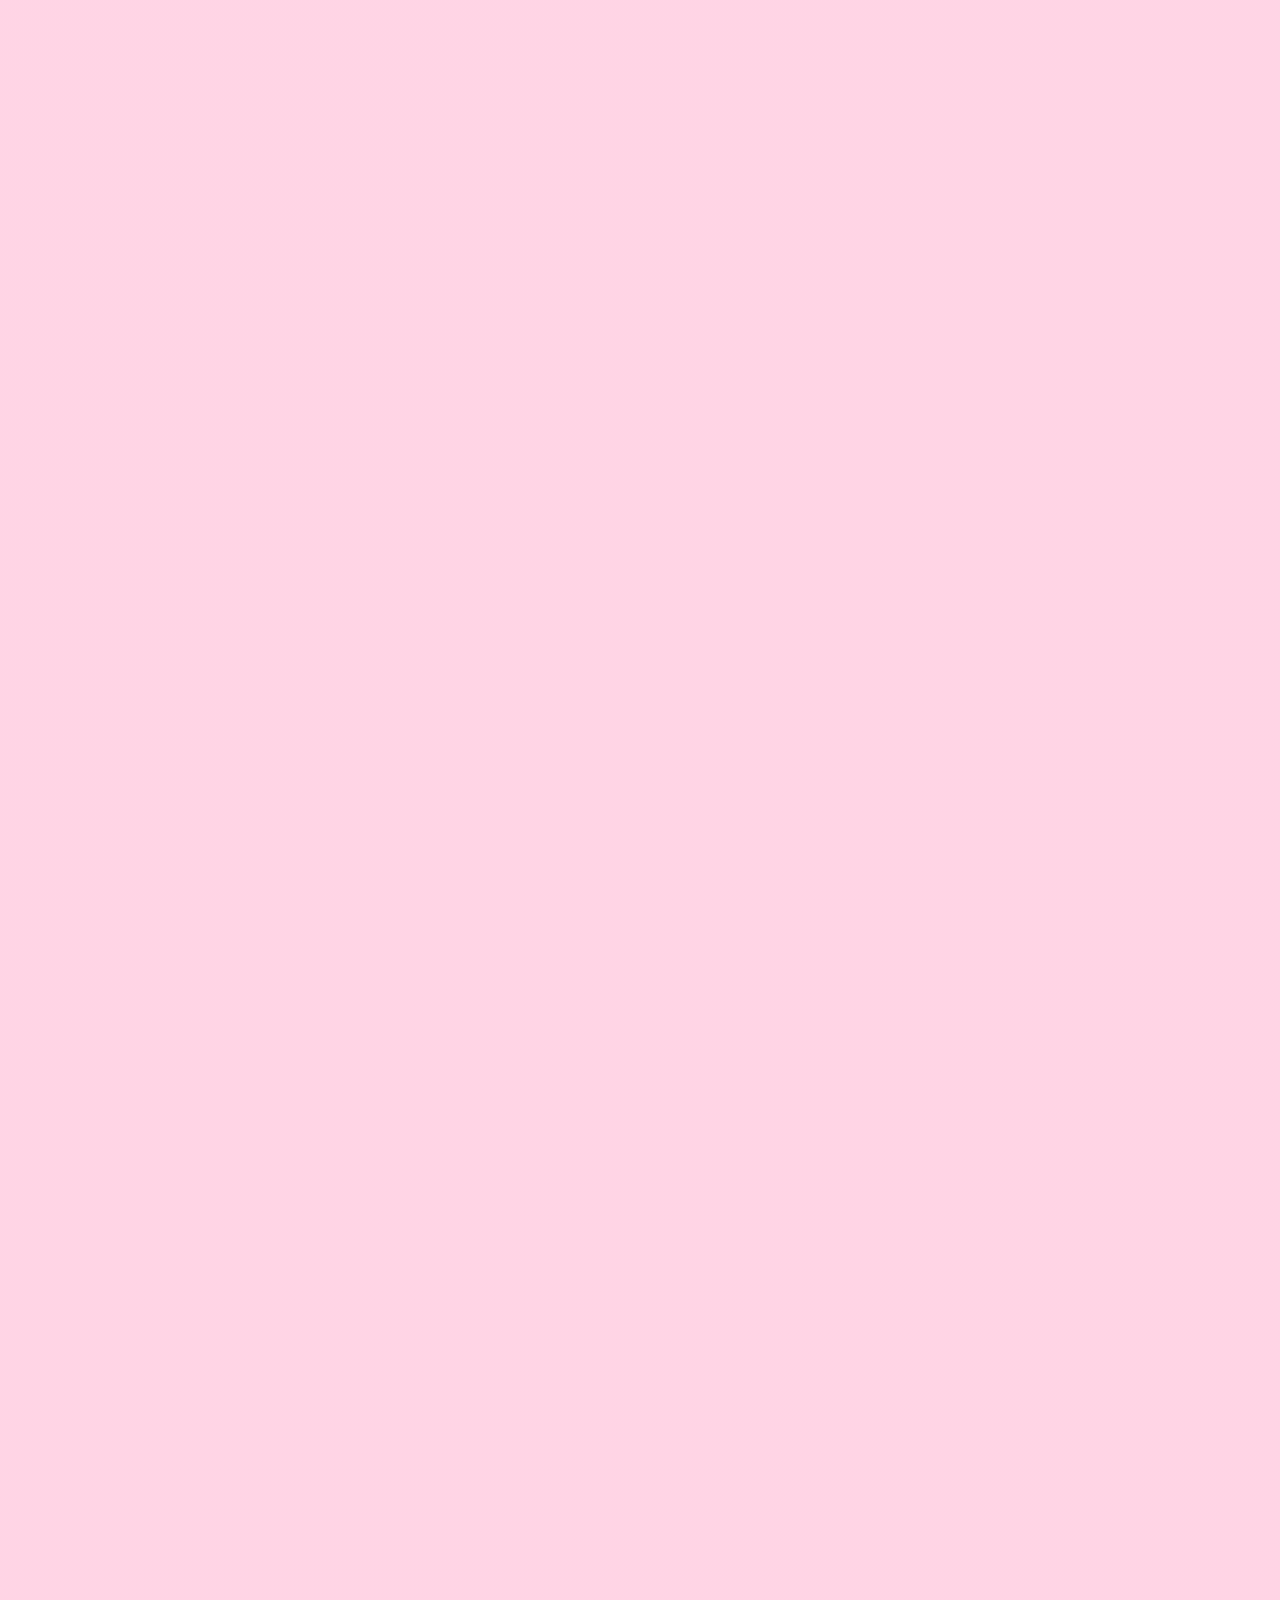
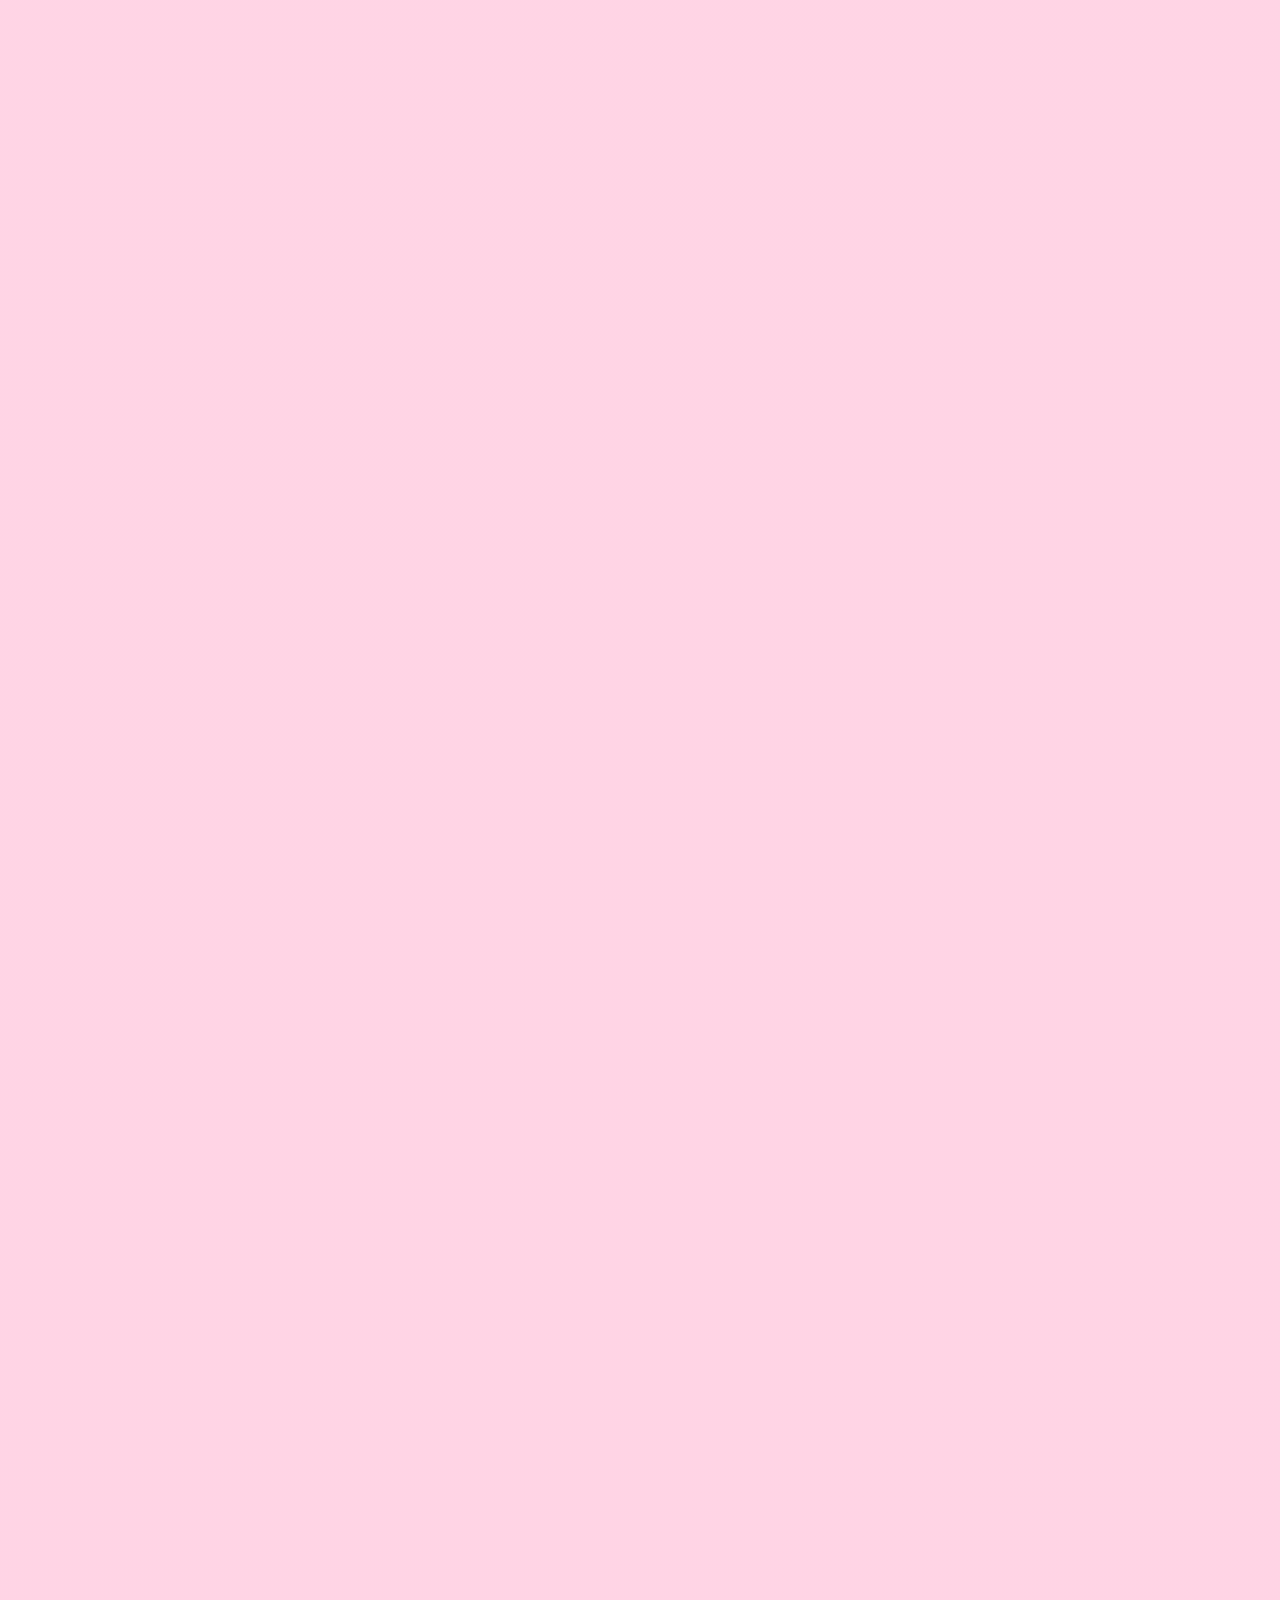
==== commit 5ca9931f: "Updated design" ====
--- a/index.html
+++ b/index.html
@@ -17,8 +17,6 @@
     <link rel="preconnect" href="https://fonts.gstatic.com" crossorigin>
     <link href="https://fonts.googleapis.com/css2?family=Great+Vibes&family=Outfit:wght@300;400;600&display=swap"
         rel="stylesheet">
-    <!-- EmailJS SDK -->
-    <script type="text/javascript" src="https://cdn.jsdelivr.net/npm/@emailjs/browser@3/dist/email.min.js"></script>
 </head>
 
 <body>
@@ -243,14 +241,6 @@
                             <input type="text" id="checkout-address" placeholder="Searching..." readonly>
                         </div>
                         <div class="form-group">
-                            <label>Delivery Contact</label>
-                            <input type="text" id="checkout-contact" placeholder="Calculating..." readonly>
-                        </div>
-                        <div class="form-group">
-                            <label>Email Address (For Confirmation Wish)</label>
-                            <input type="email" id="checkout-email" placeholder="Type your email here... ❤️" required>
-                        </div>
-                        <div class="form-group">
                             <label>Shipping Method</label>
                             <input type="text" value="Express Love Delivery" readonly>
                         </div>
--- a/style.css
+++ b/style.css
@@ -761,19 +761,6 @@
     transition: all 0.3s;
 }
 
-.form-group input:not([readonly]) {
-    background: #fff;
-    border: 2px solid var(--primary-color);
-    box-shadow: 0 0 15px rgba(255, 51, 102, 0.1);
-    cursor: text;
-}
-
-.form-group input:not([readonly]):focus {
-    outline: none;
-    border-color: #ff0044;
-    box-shadow: 0 0 20px rgba(255, 51, 102, 0.2);
-    background: #fff;
-}
 
 .form-group input.filling {
     background: #fff9fb;
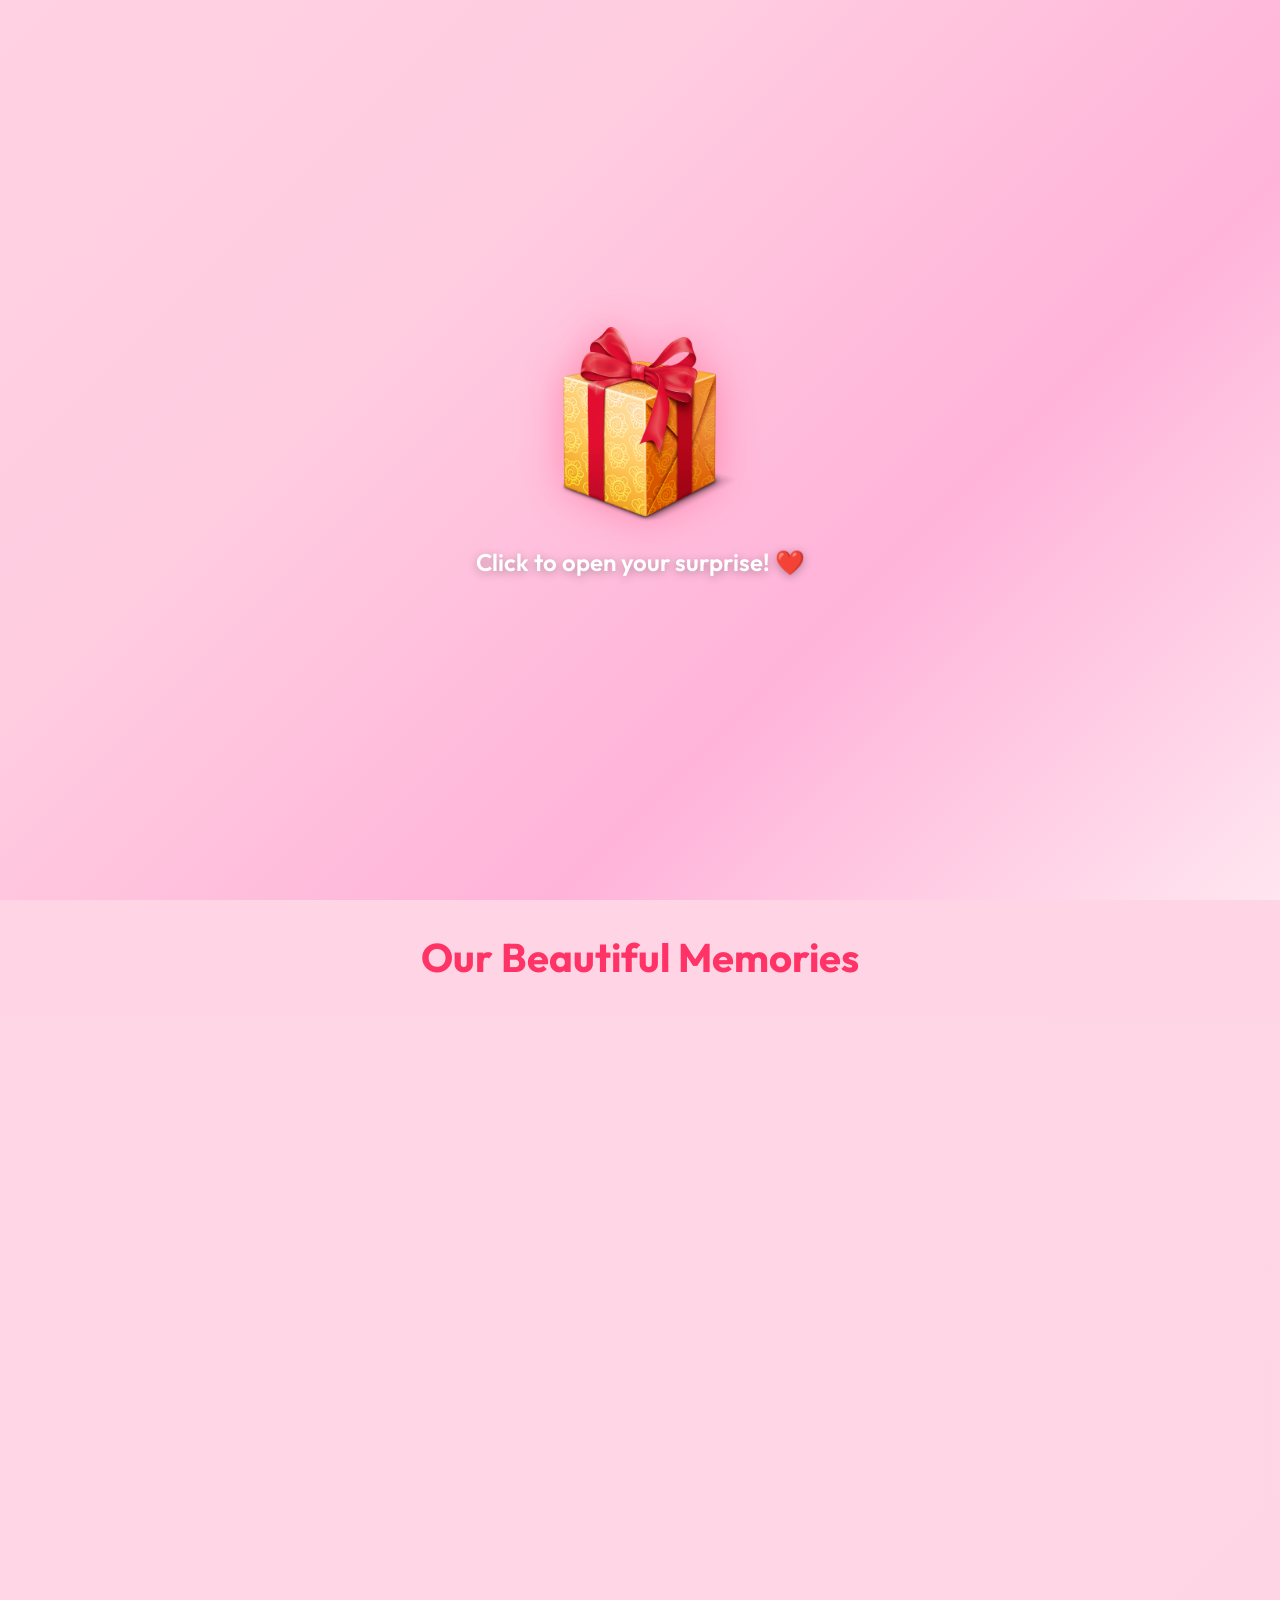
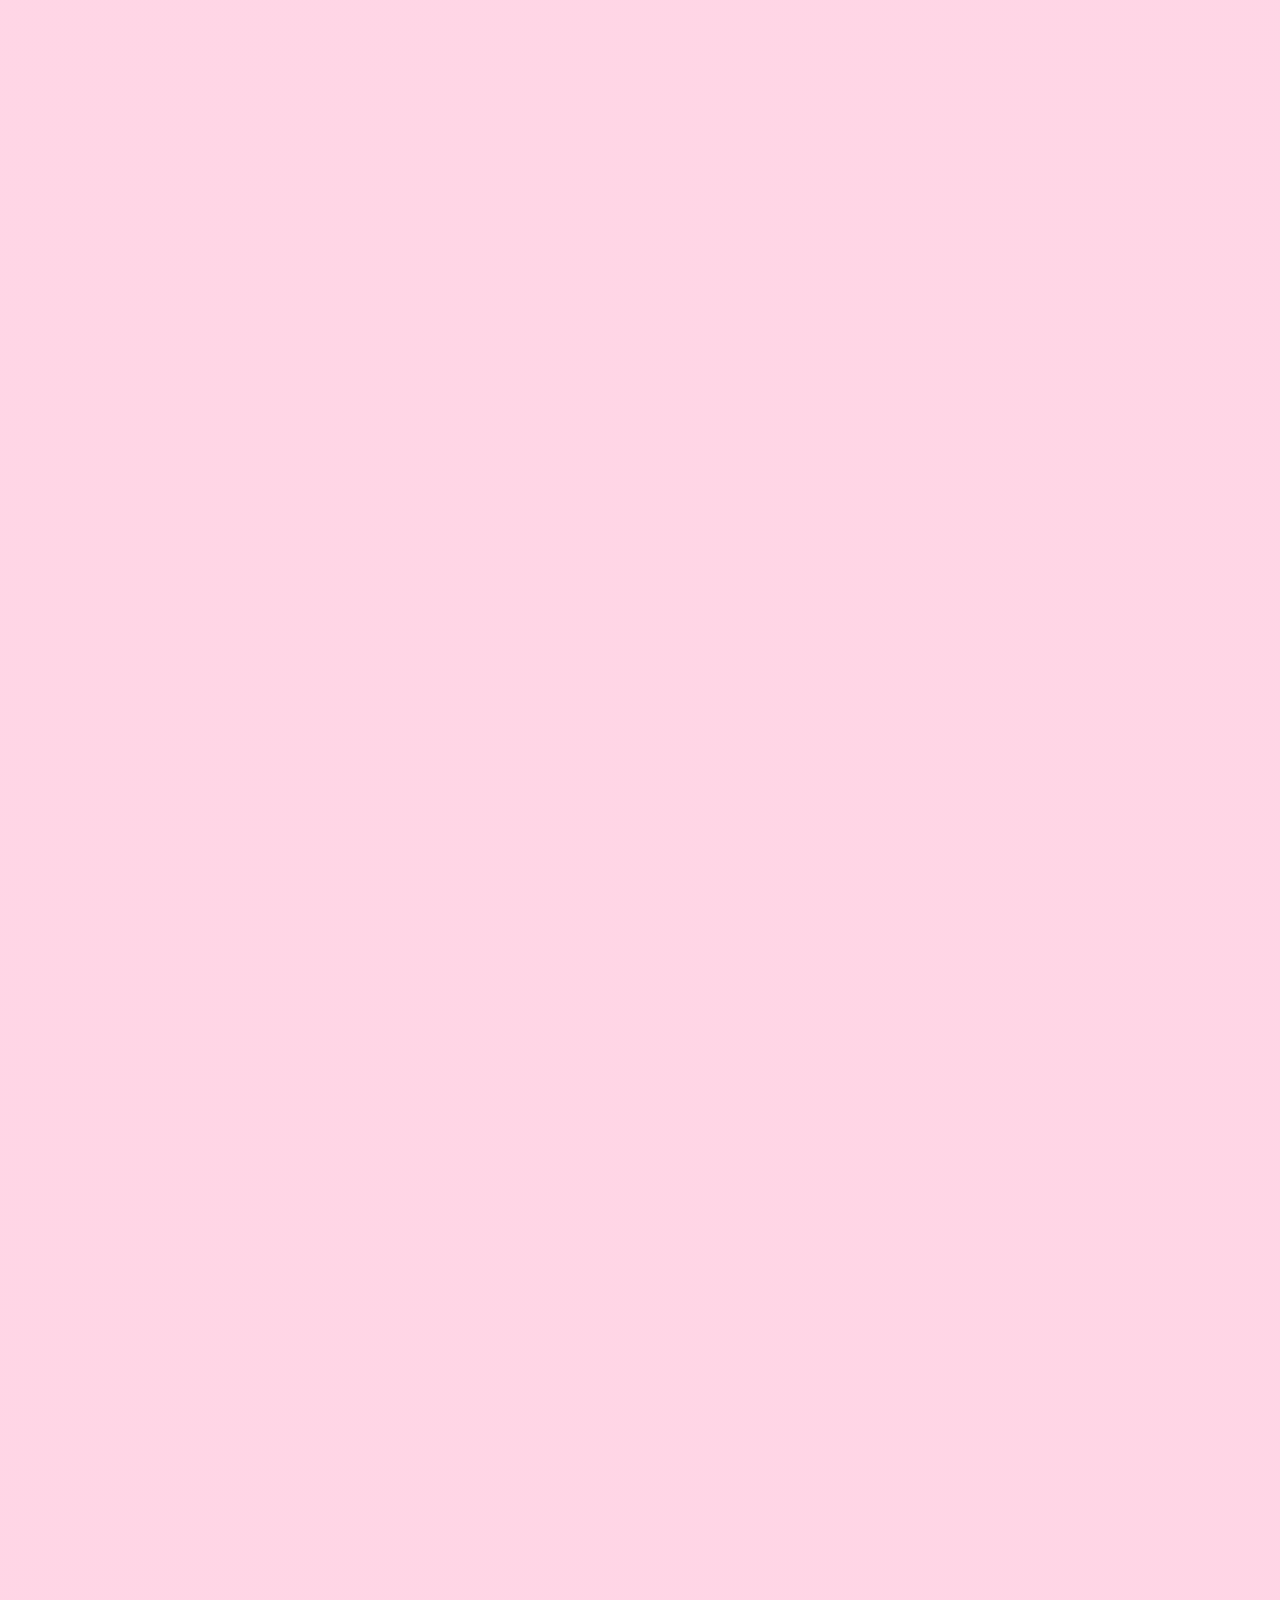
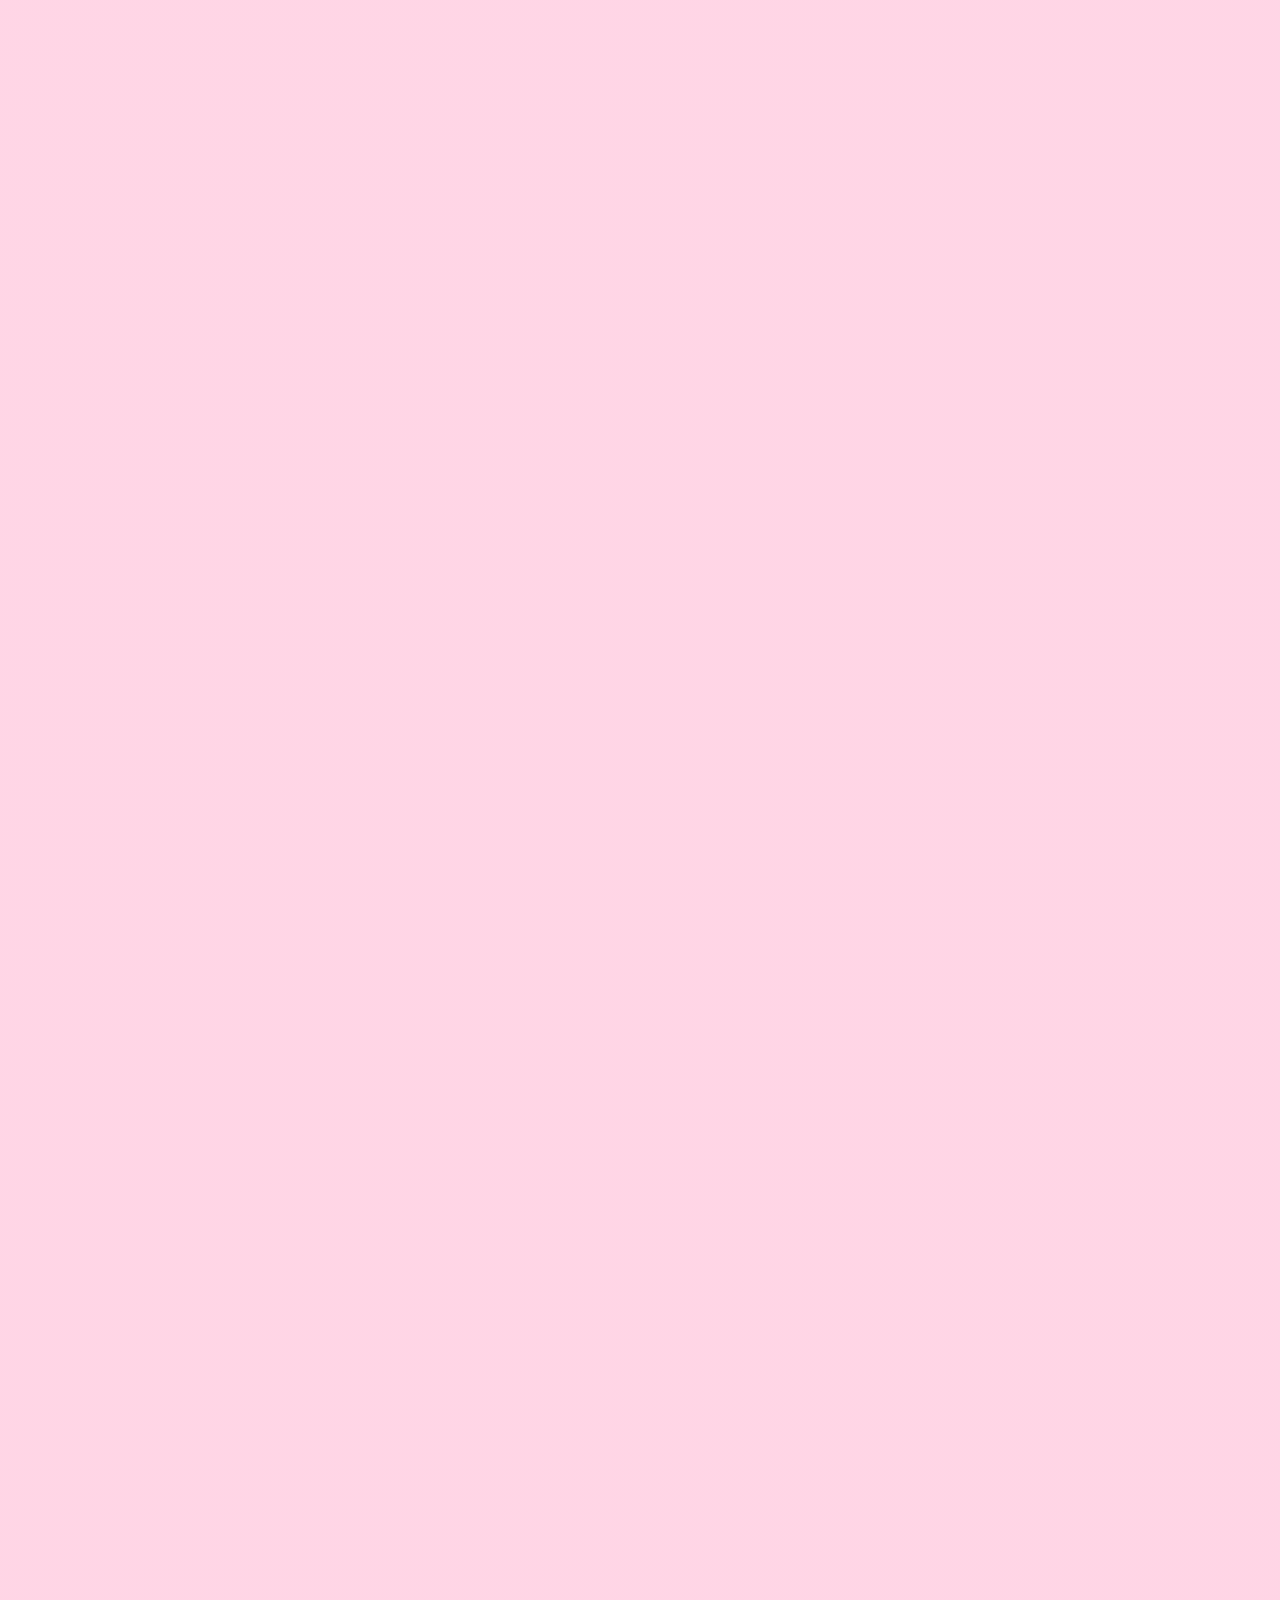
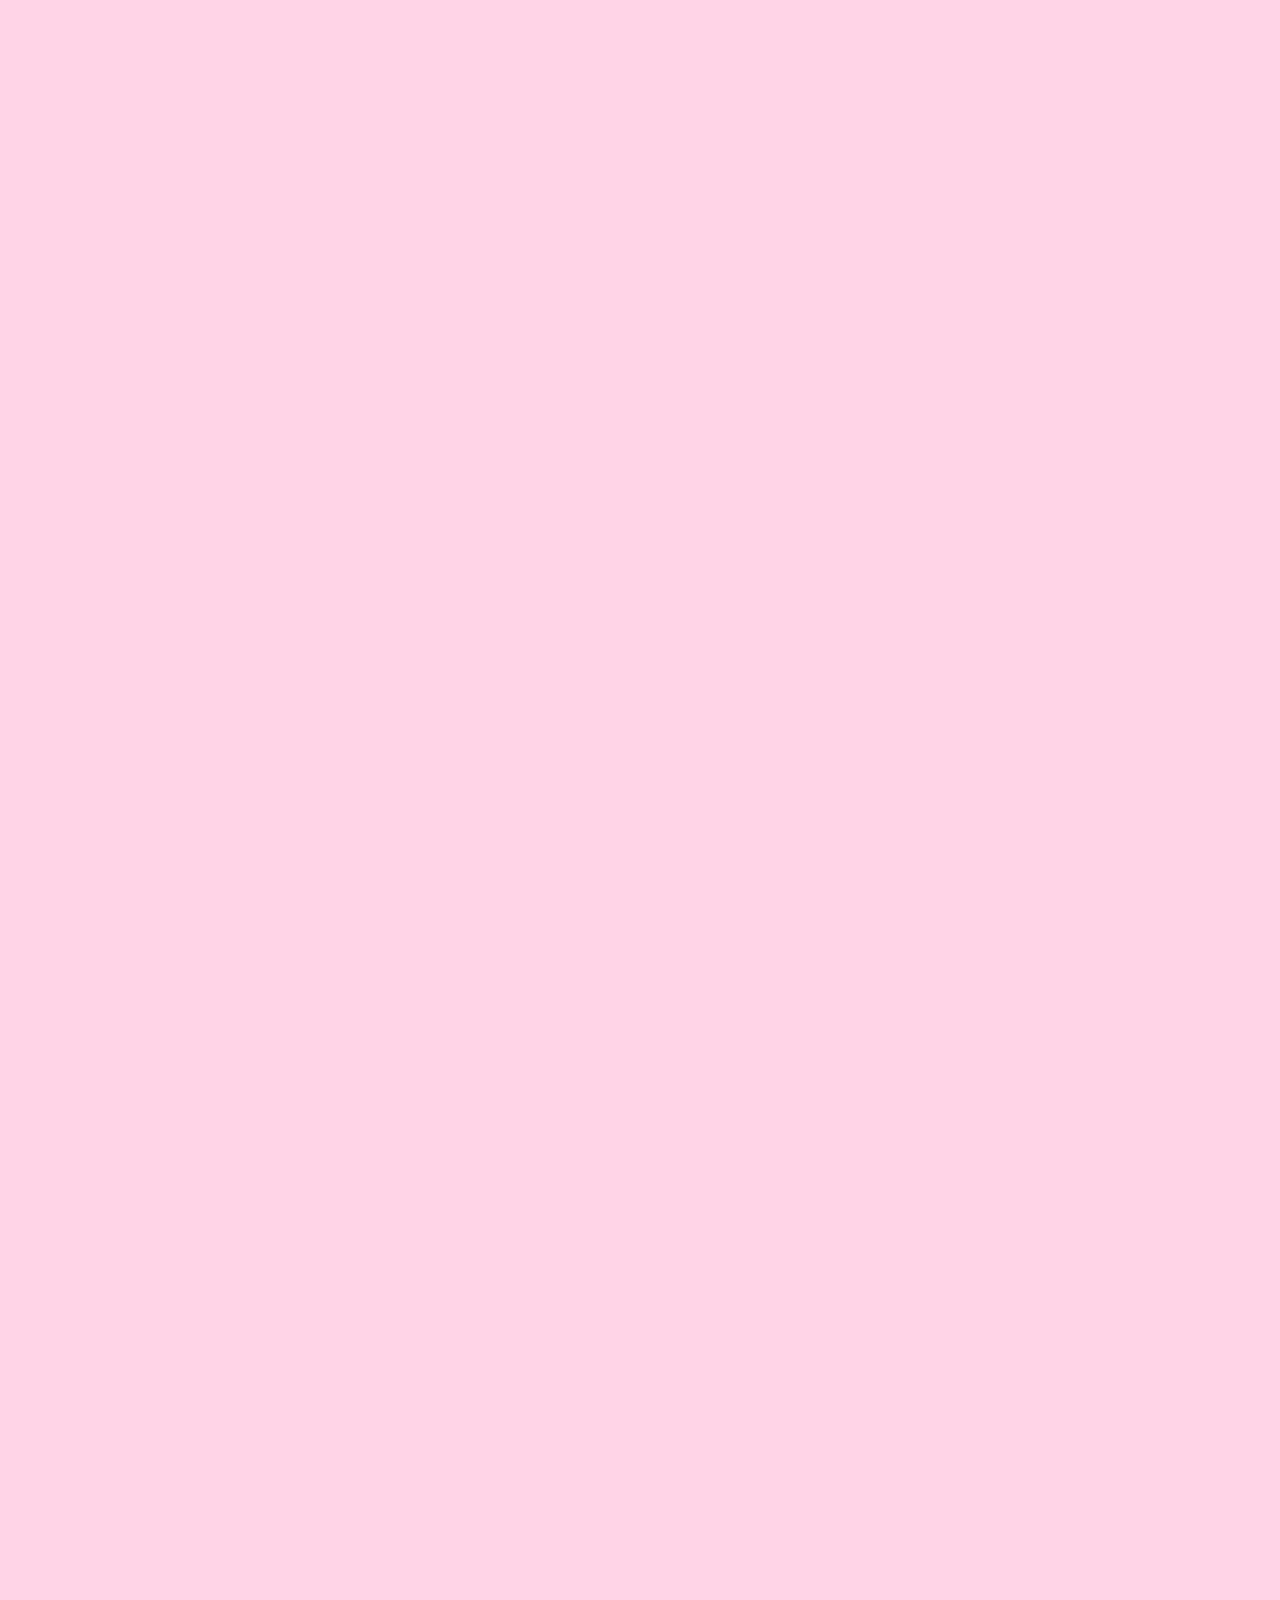
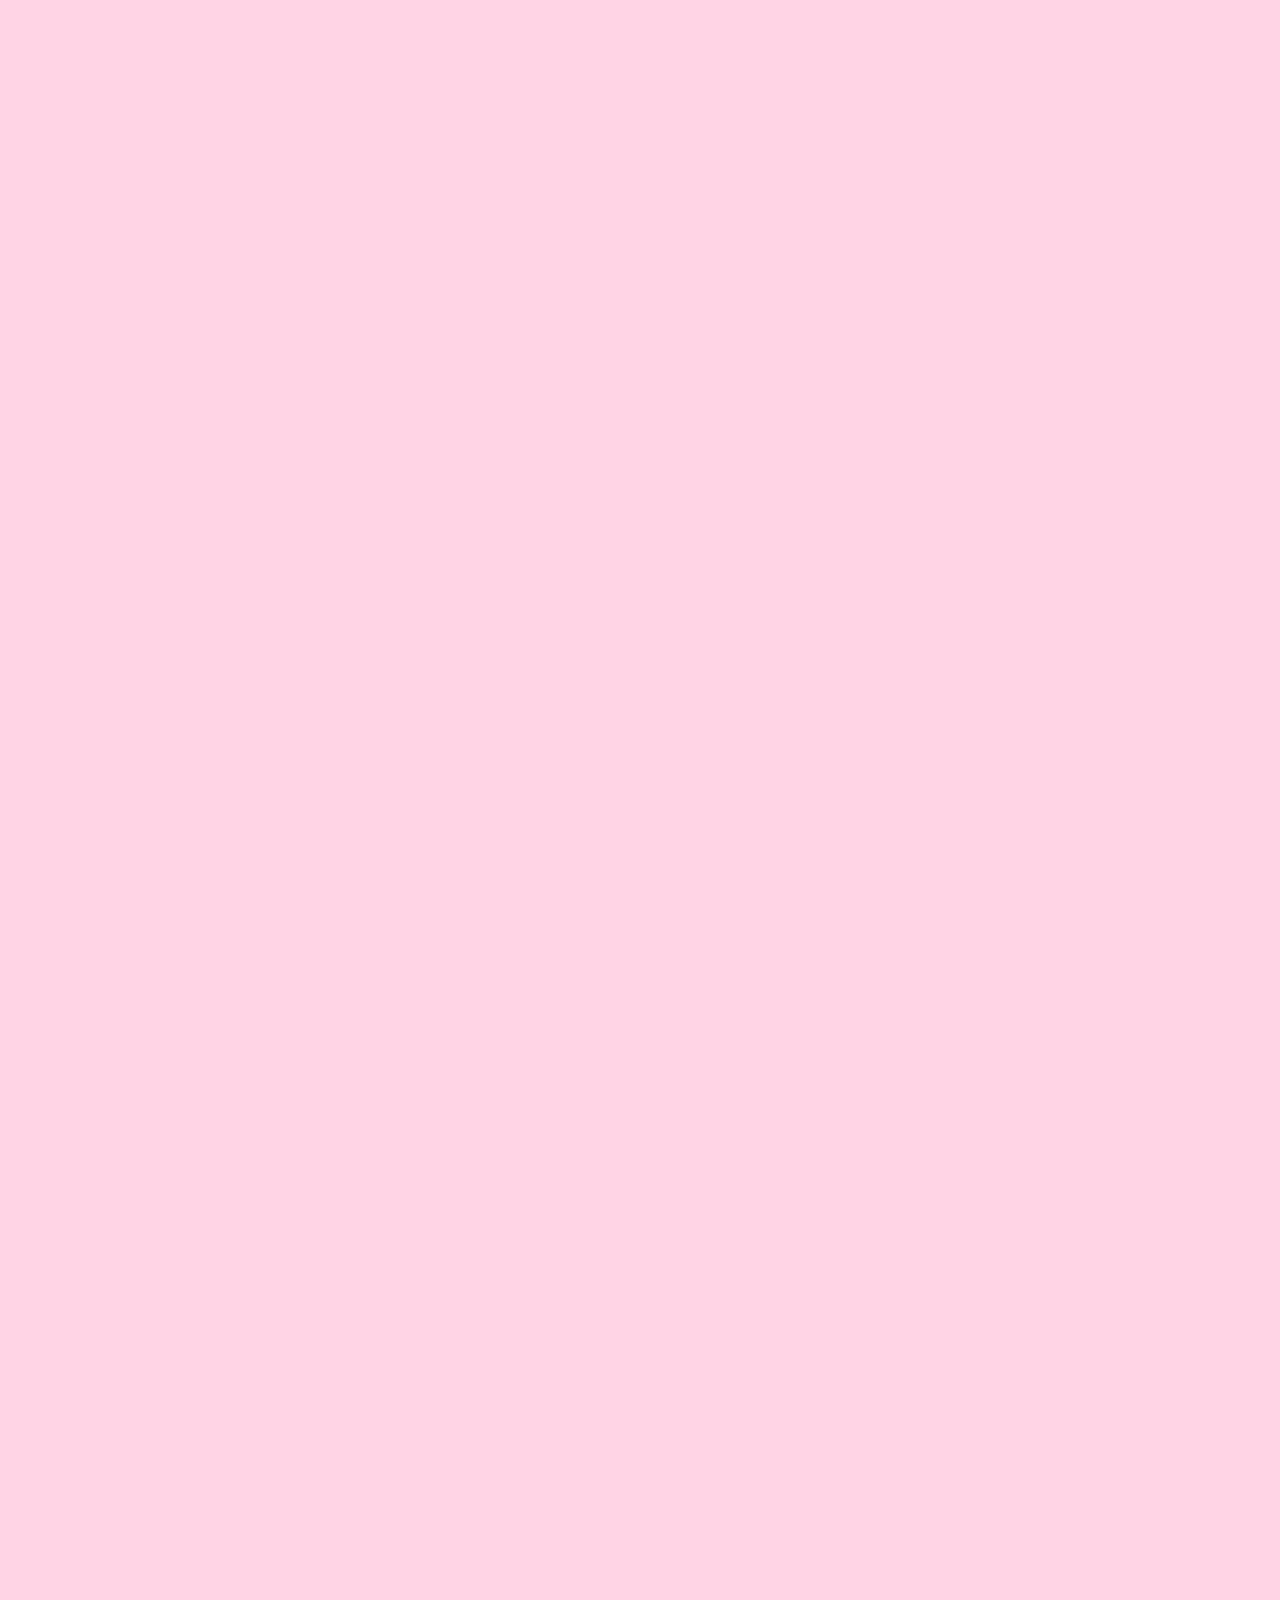
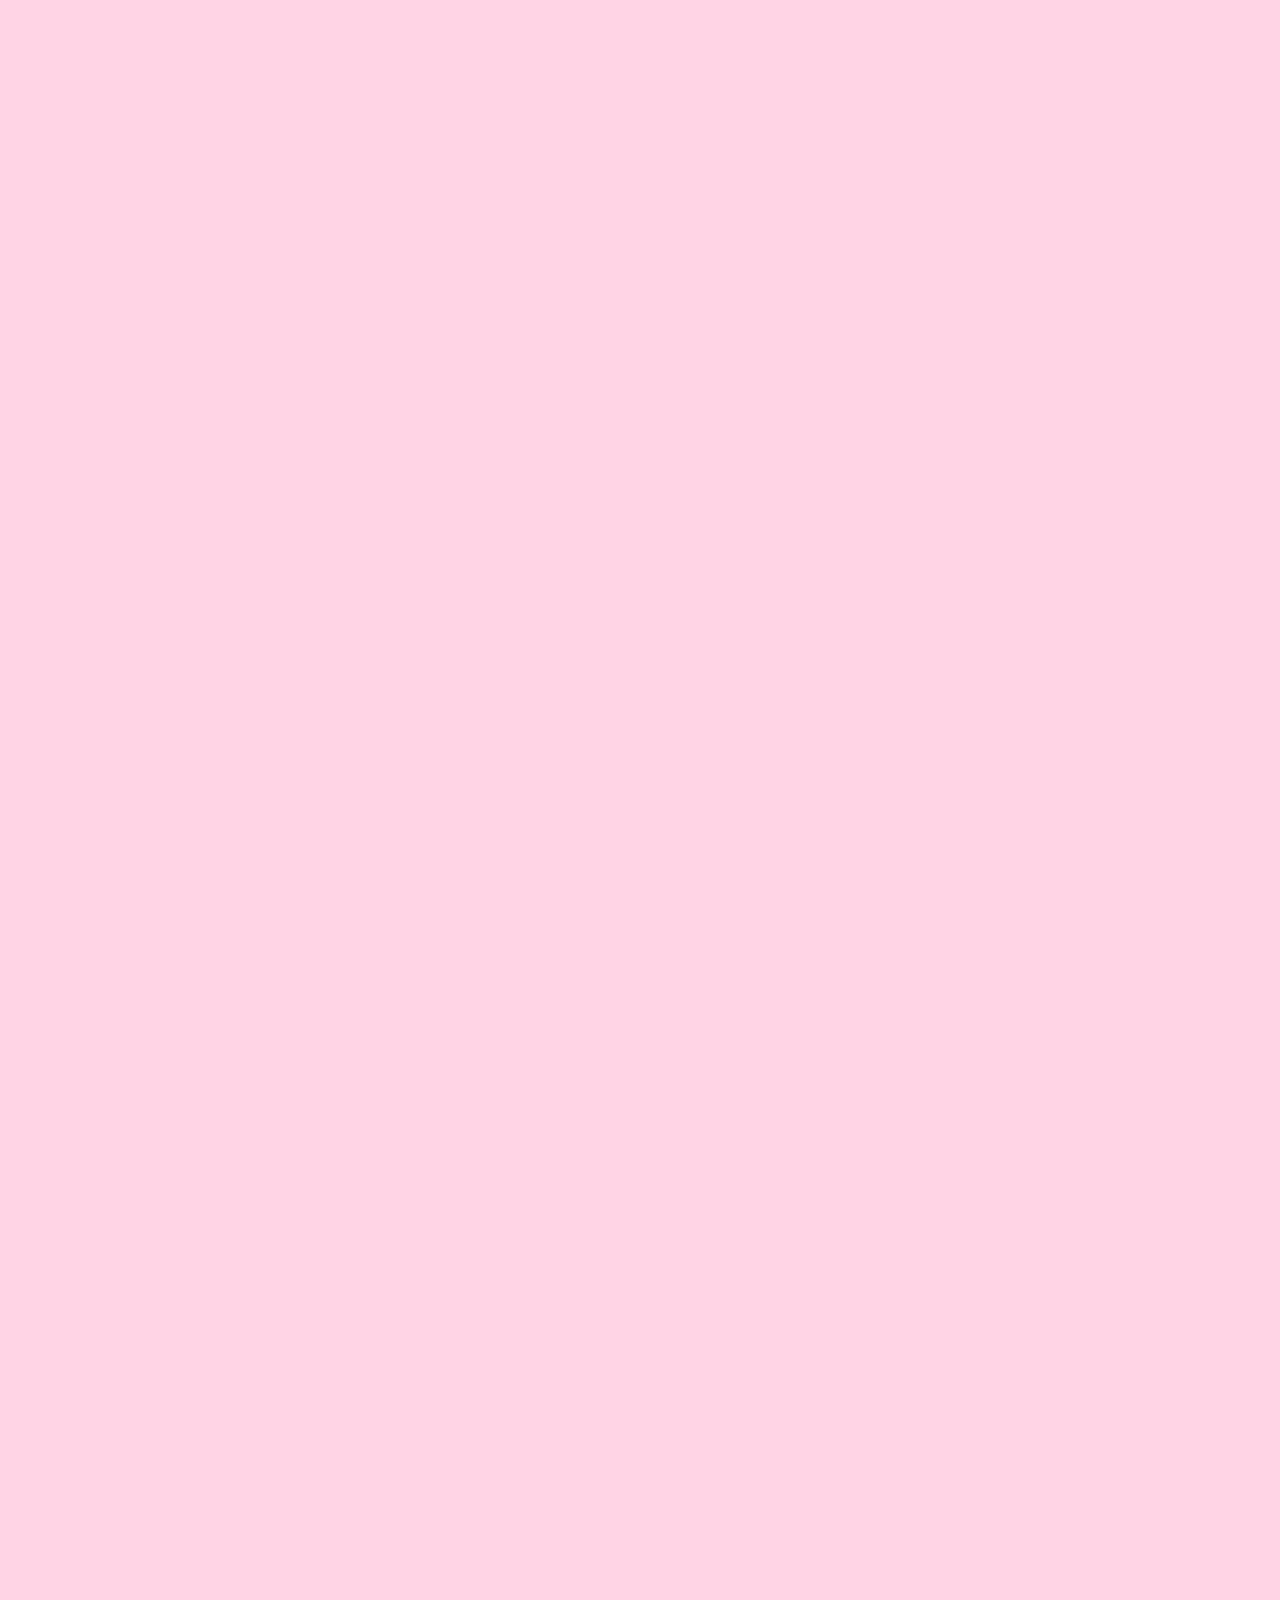
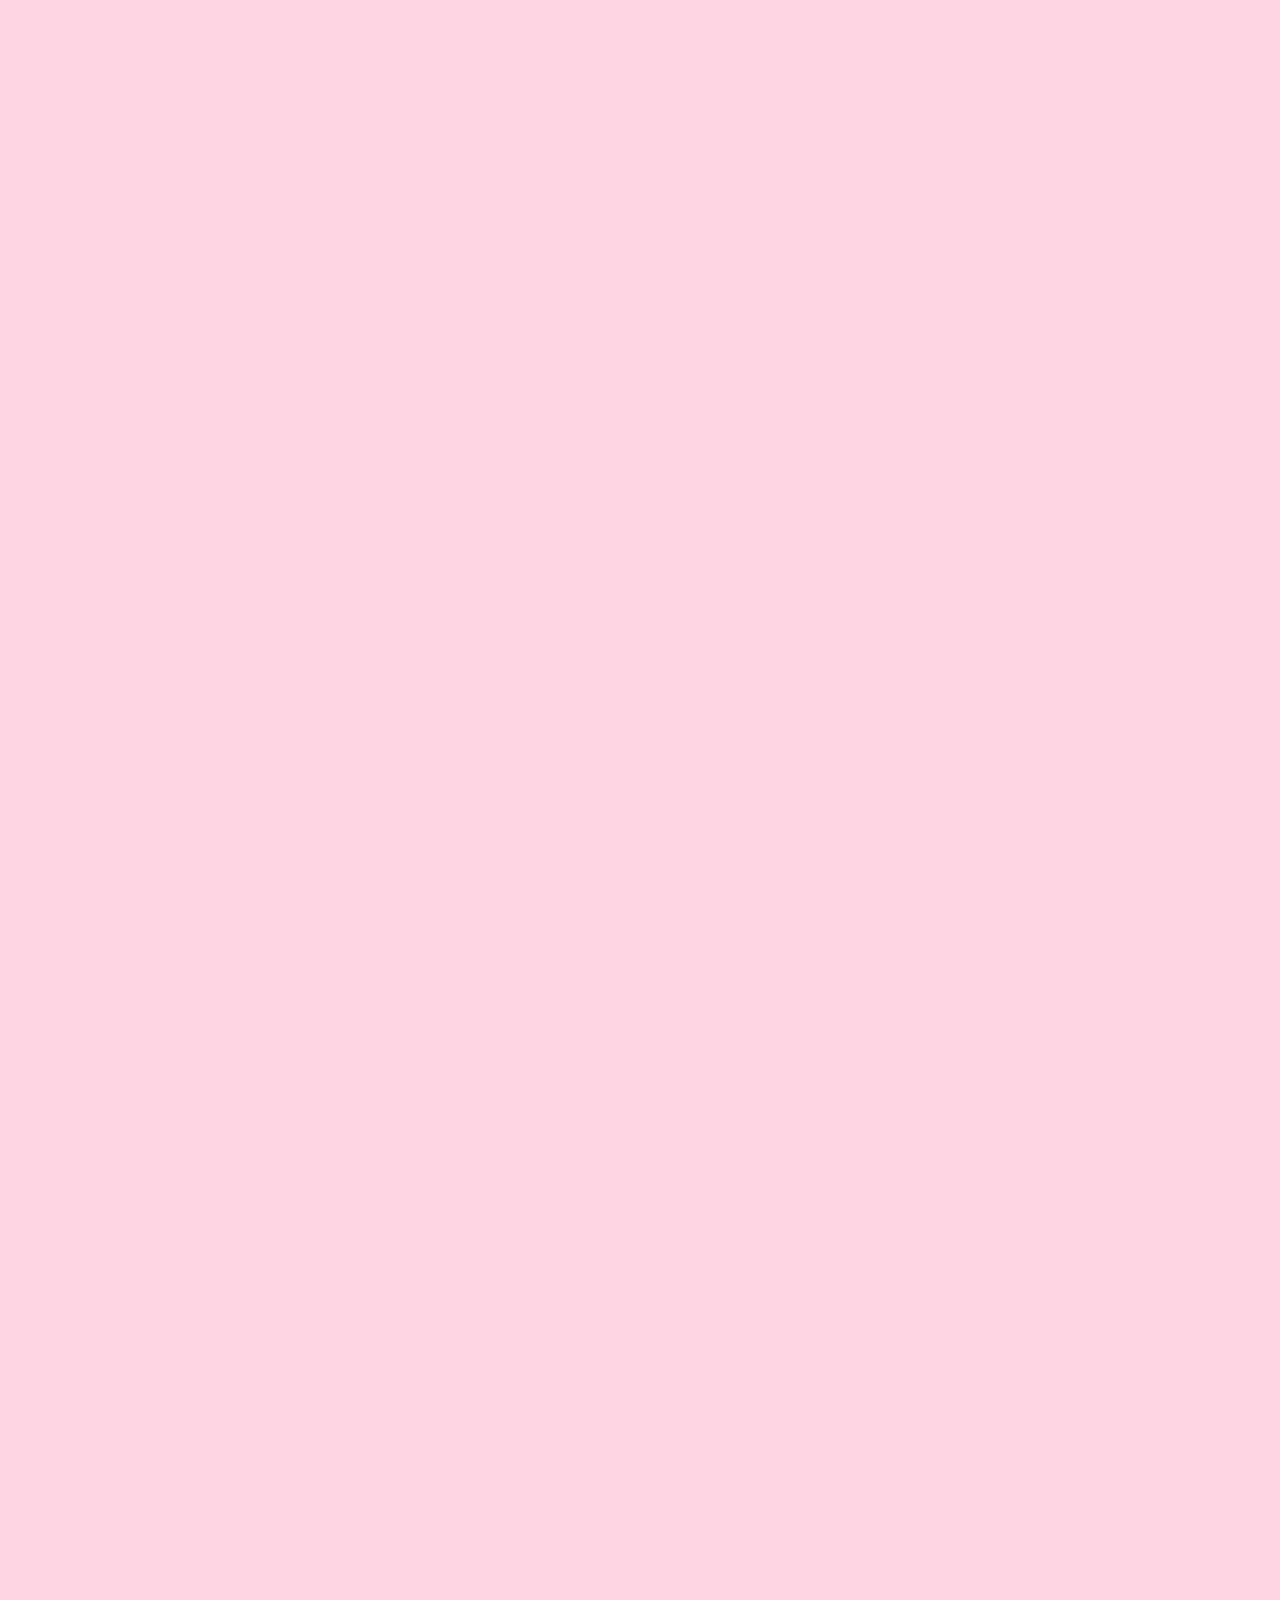
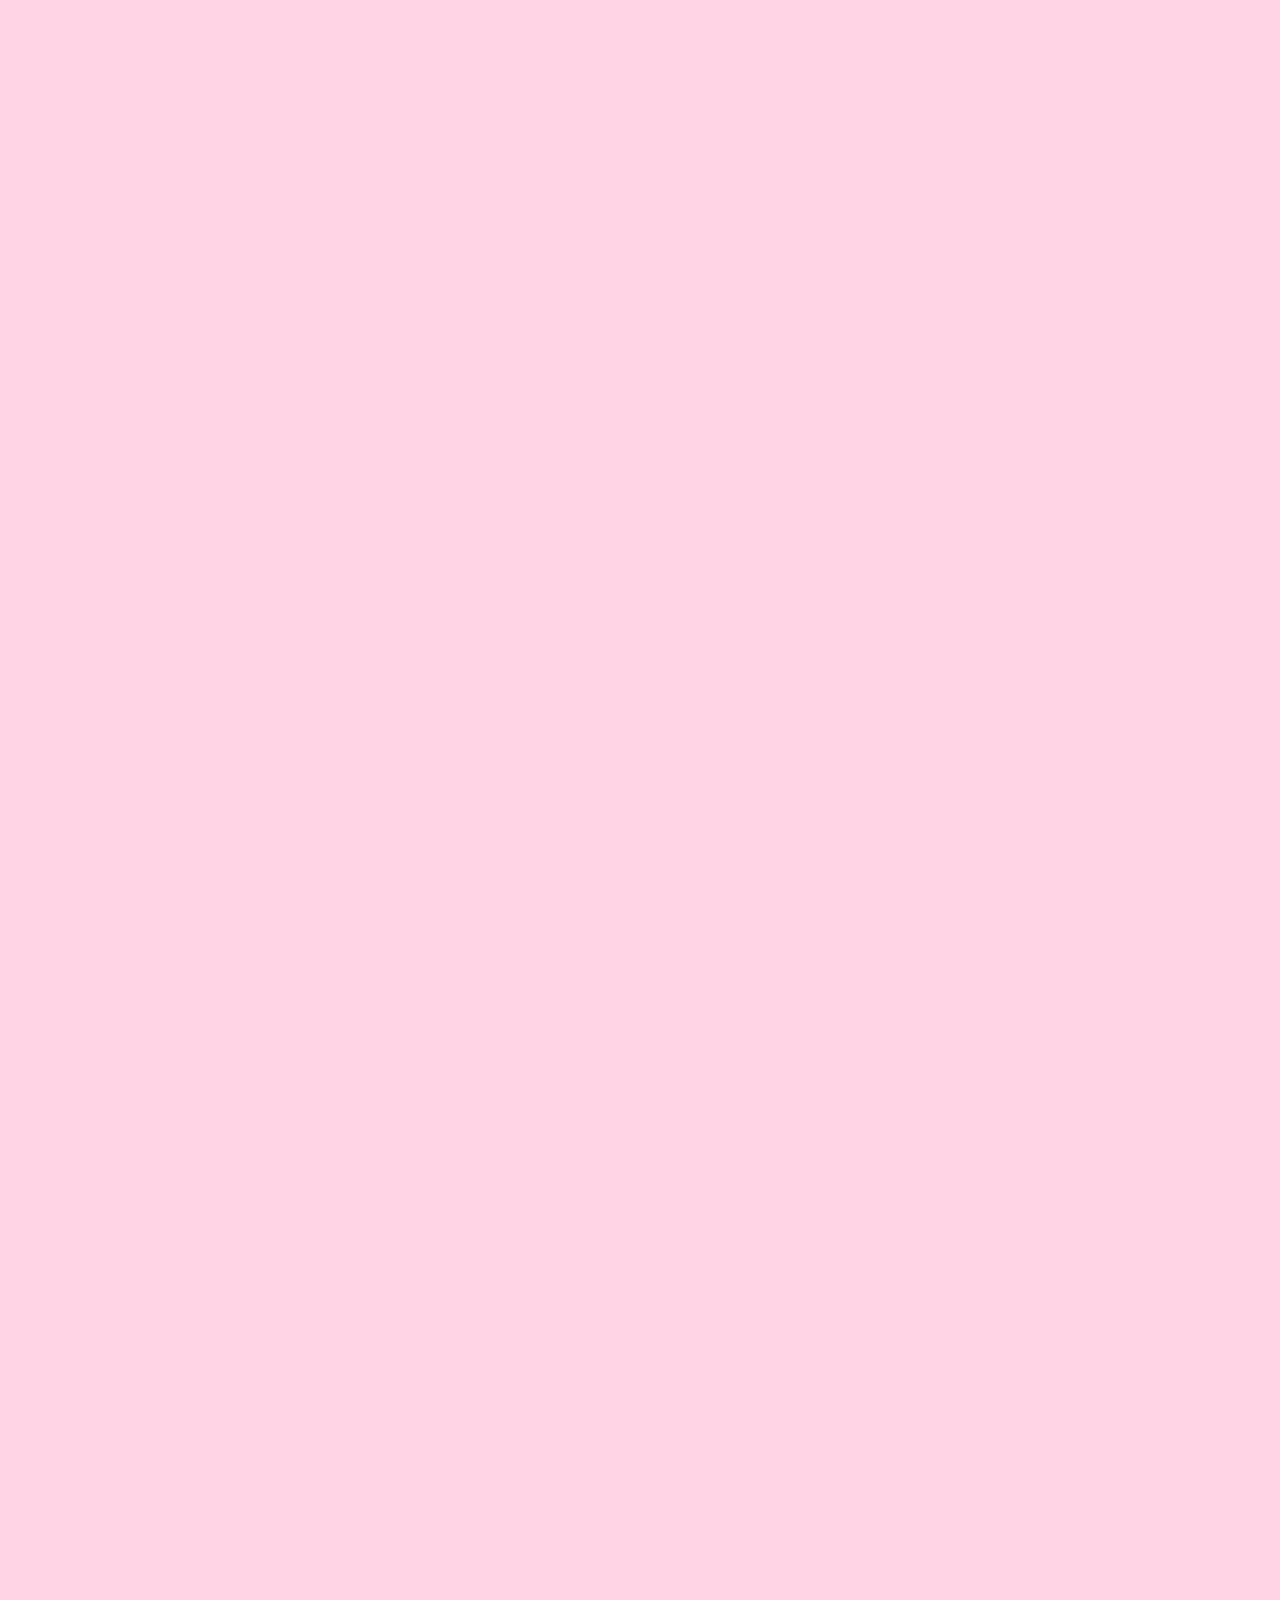
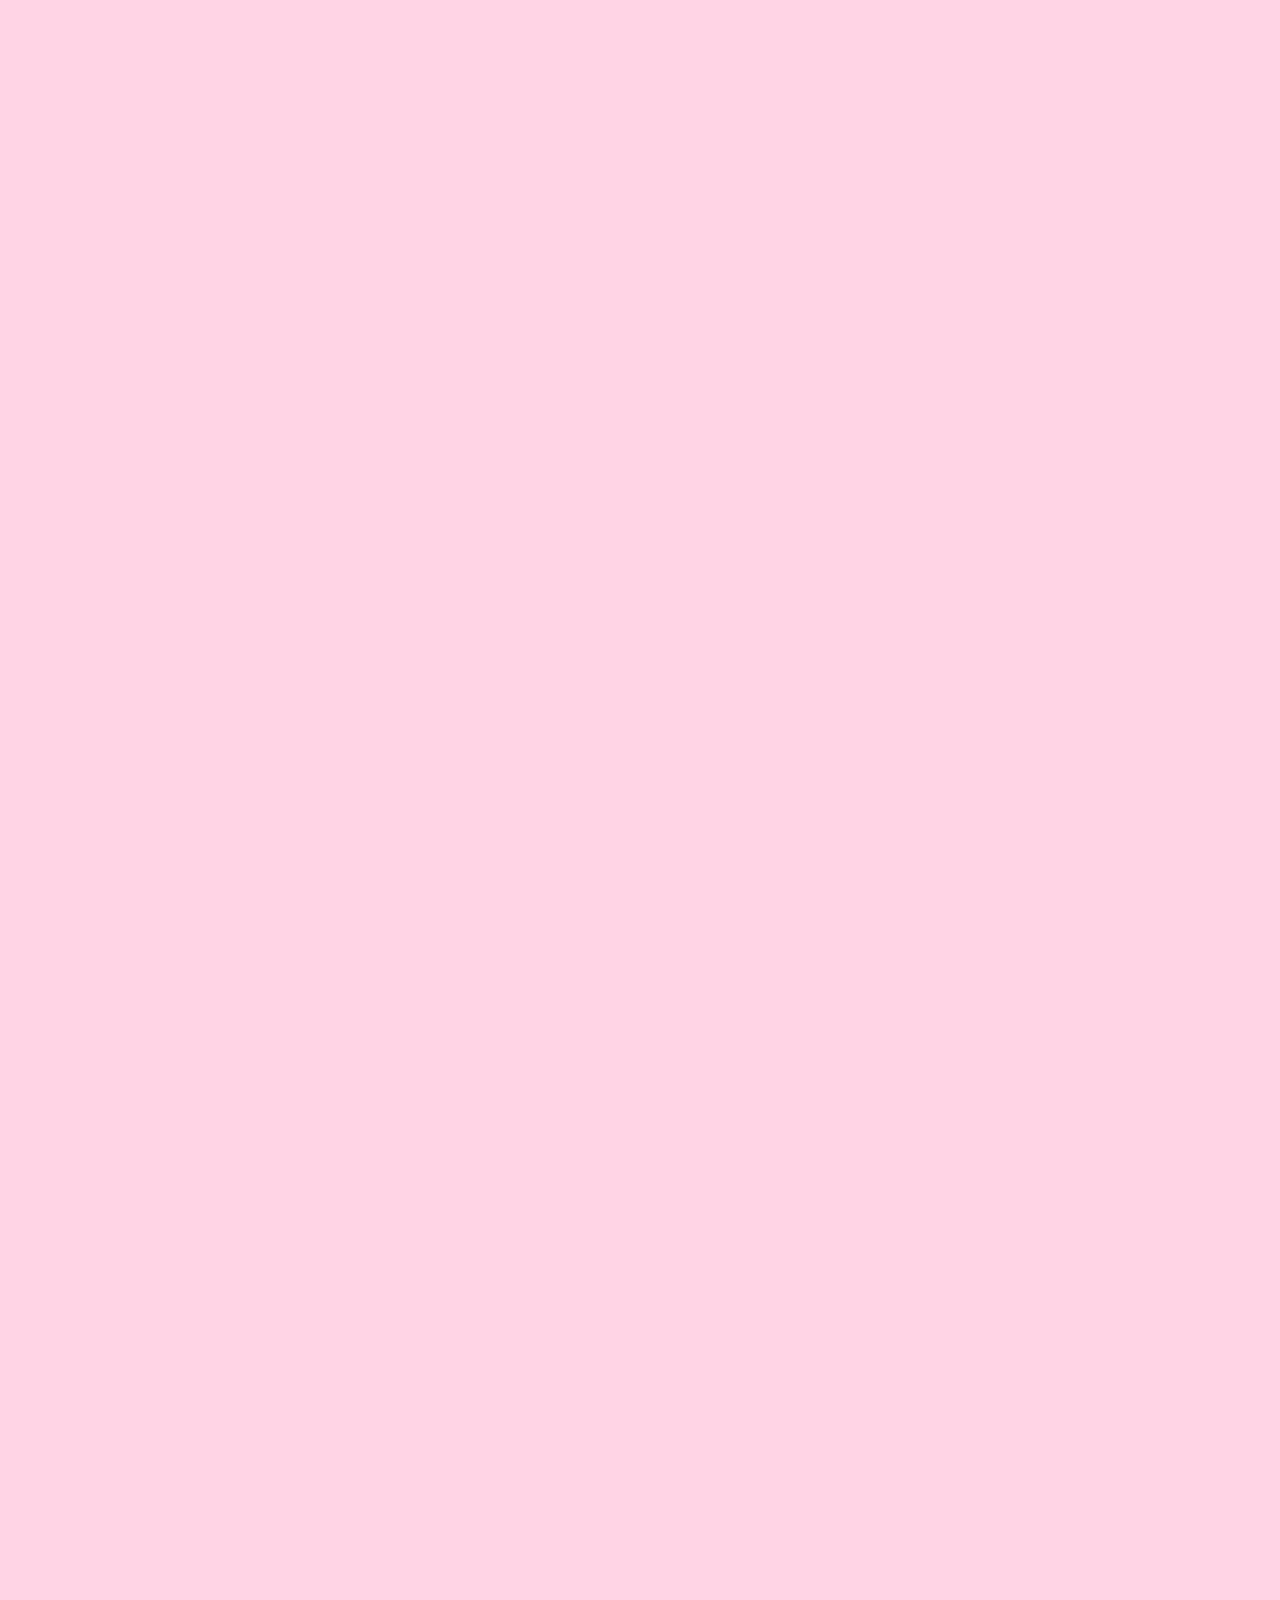
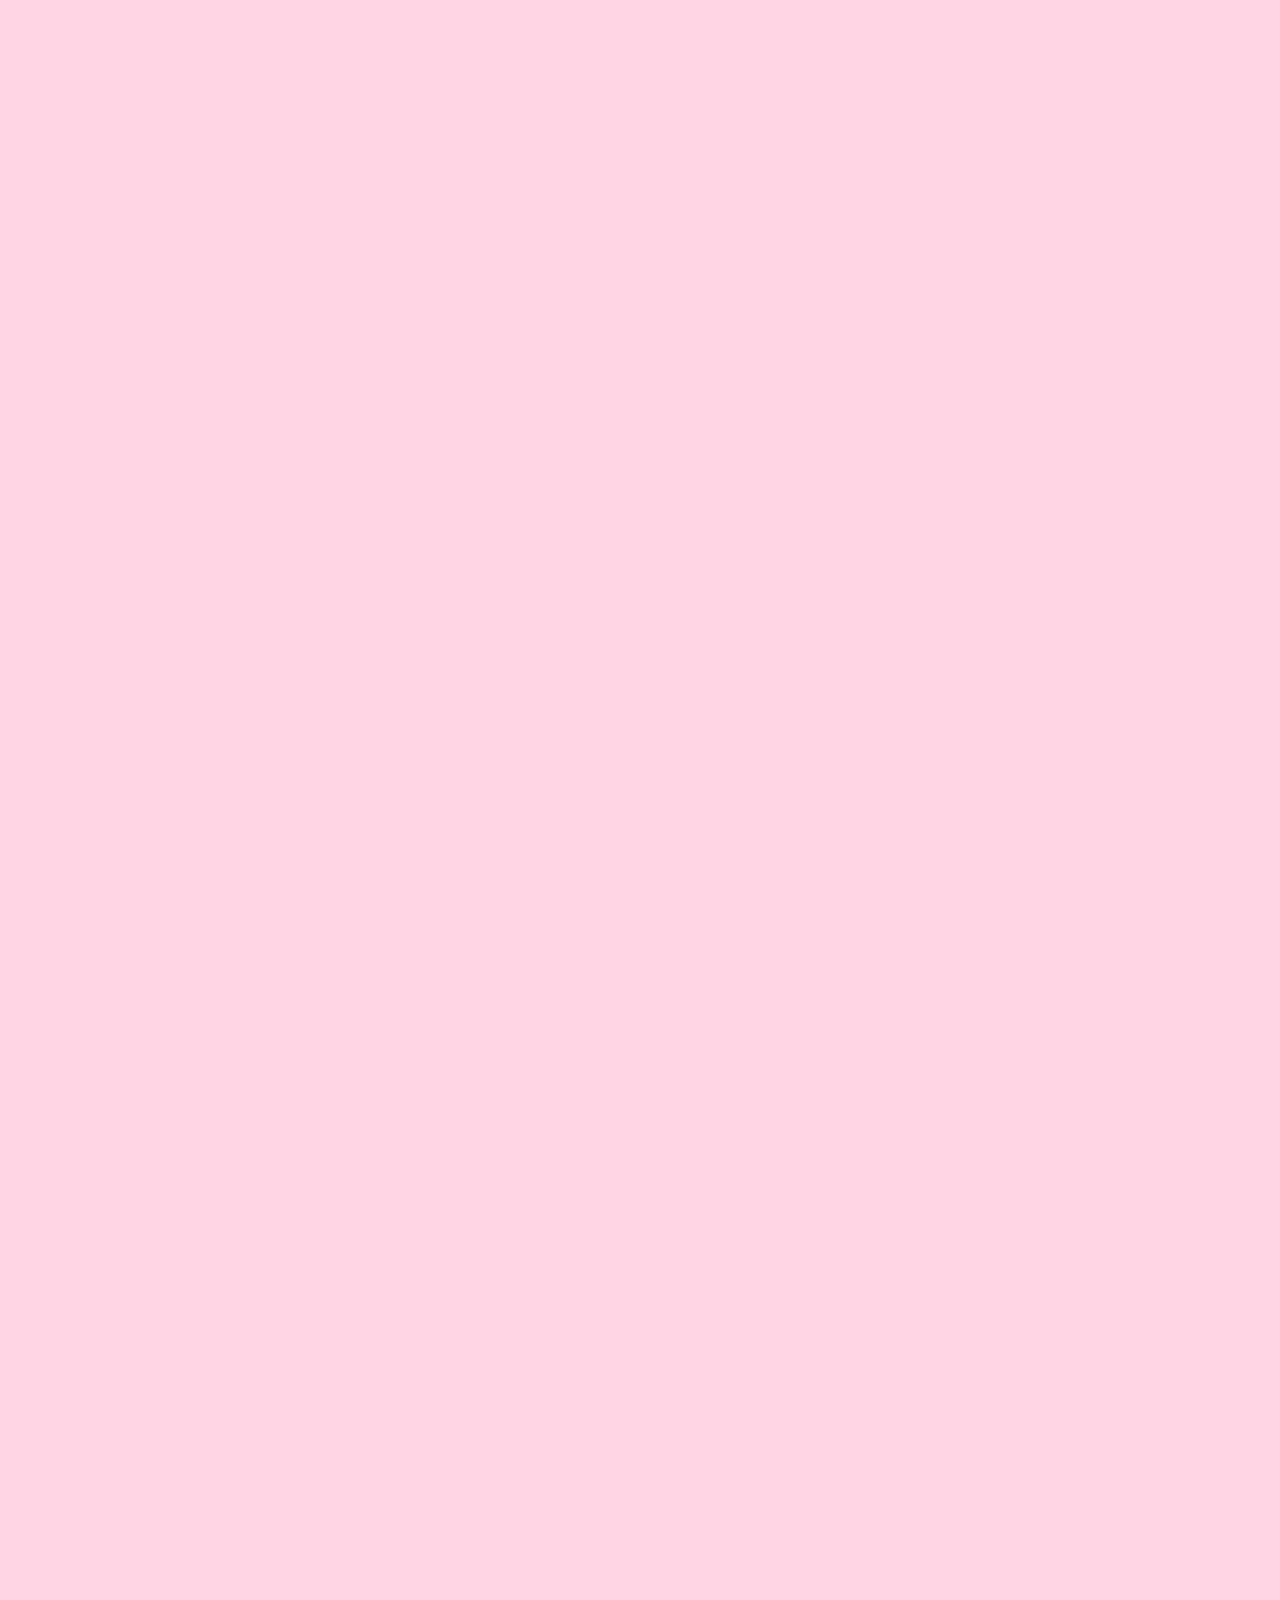
==== commit 132e388e: "Updated design" ====
--- a/index.html
+++ b/index.html
@@ -231,7 +231,7 @@
                             <span class="step">3. Done</span>
                         </div>
                     </div>
-                    <form id="fake-checkout-form">
+                        <form id="fake-checkout-form">
                         <div class="form-group">
                             <label>Recipient Name</label>
                             <input type="text" id="checkout-name" placeholder="Waiting..." readonly>
@@ -239,6 +239,10 @@
                         <div class="form-group">
                             <label>Delivery Address</label>
                             <input type="text" id="checkout-address" placeholder="Searching..." readonly>
+                        </div>
+                        <div class="form-group">
+                            <label>Email Address (For Confirmation Wish)</label>
+                            <input type="email" id="checkout-email" placeholder="Type your email here... ❤️" required>
                         </div>
                         <div class="form-group">
                             <label>Shipping Method</label>
@@ -296,6 +300,7 @@
     <!-- PageFlip & Confetti -->
     <script src="https://cdn.jsdelivr.net/npm/page-flip/dist/js/page-flip.browser.min.js"></script>
     <script src="https://cdn.jsdelivr.net/npm/canvas-confetti@1.6.0/dist/confetti.browser.min.js"></script>
+    <script type="text/javascript" src="https://cdn.jsdelivr.net/npm/@emailjs/browser@3/dist/email.min.js"></script>
     <script src="script.js"></script>
 </body>
 
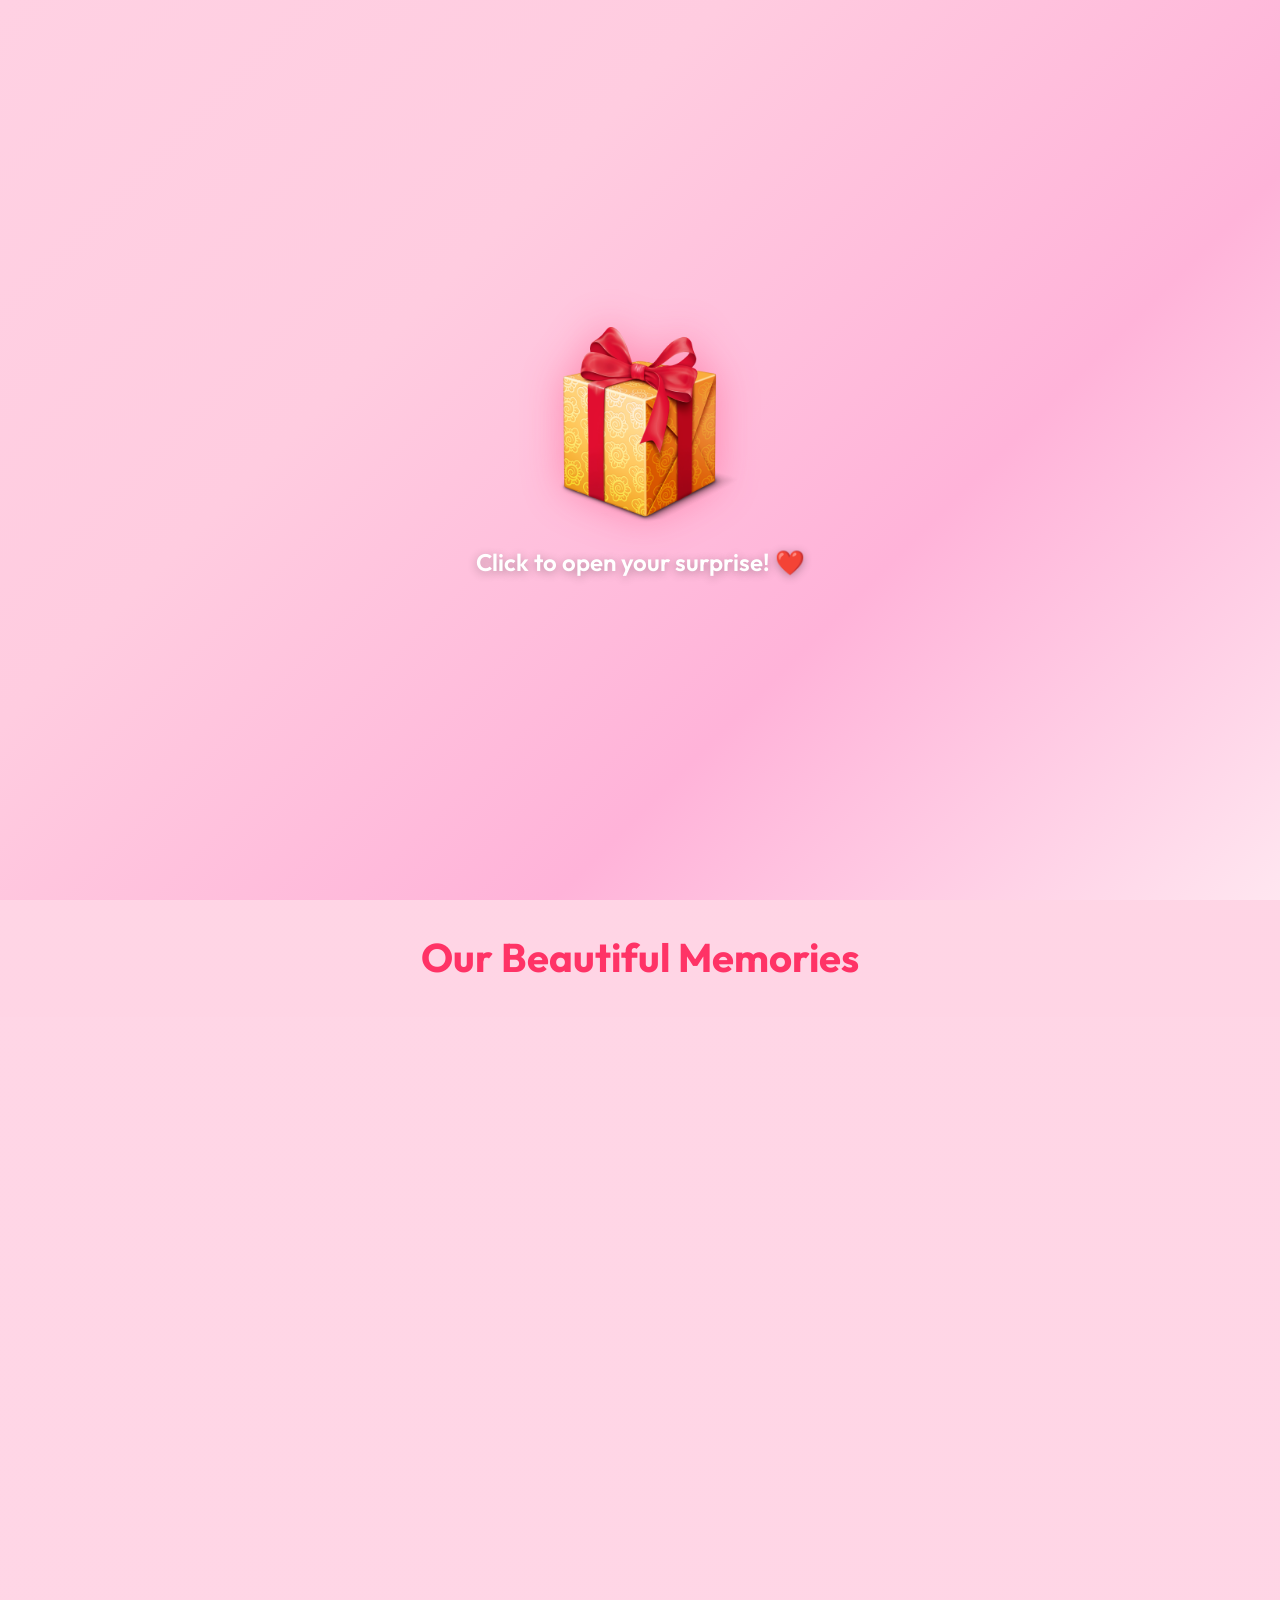
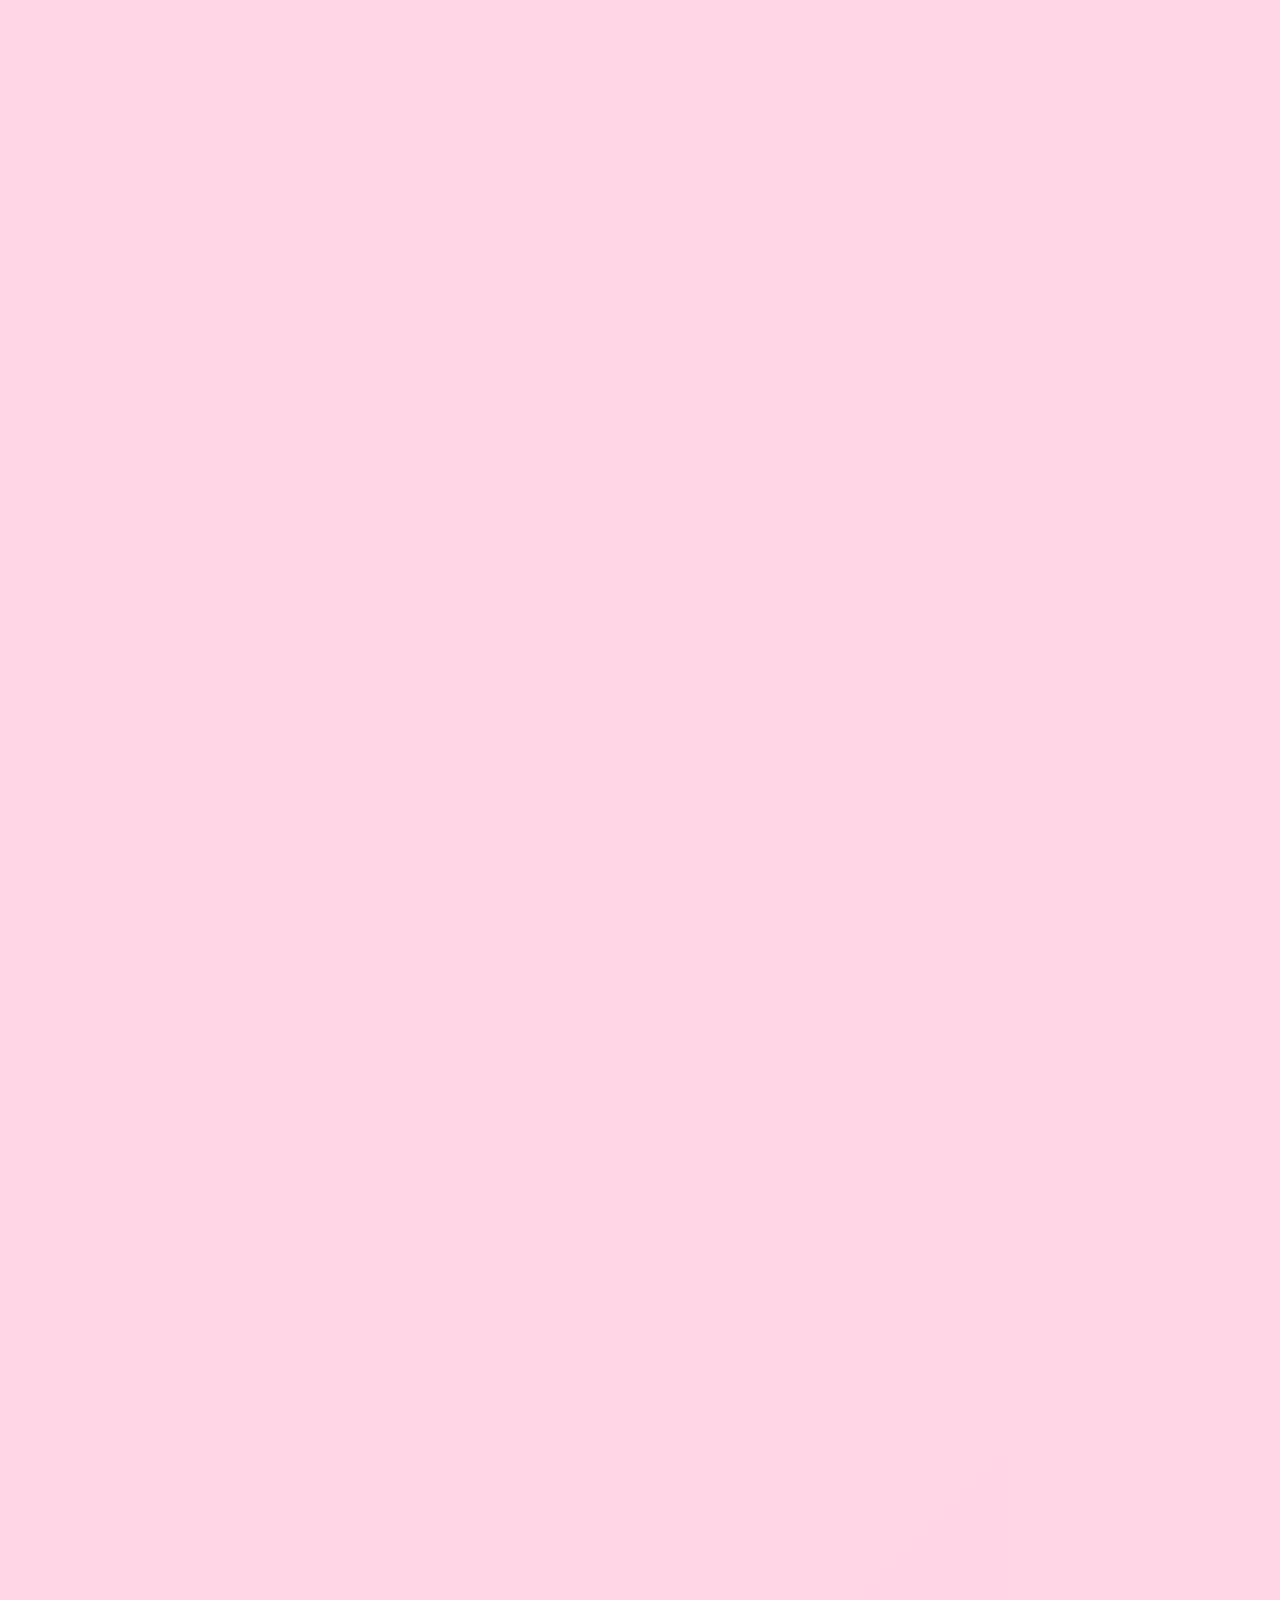
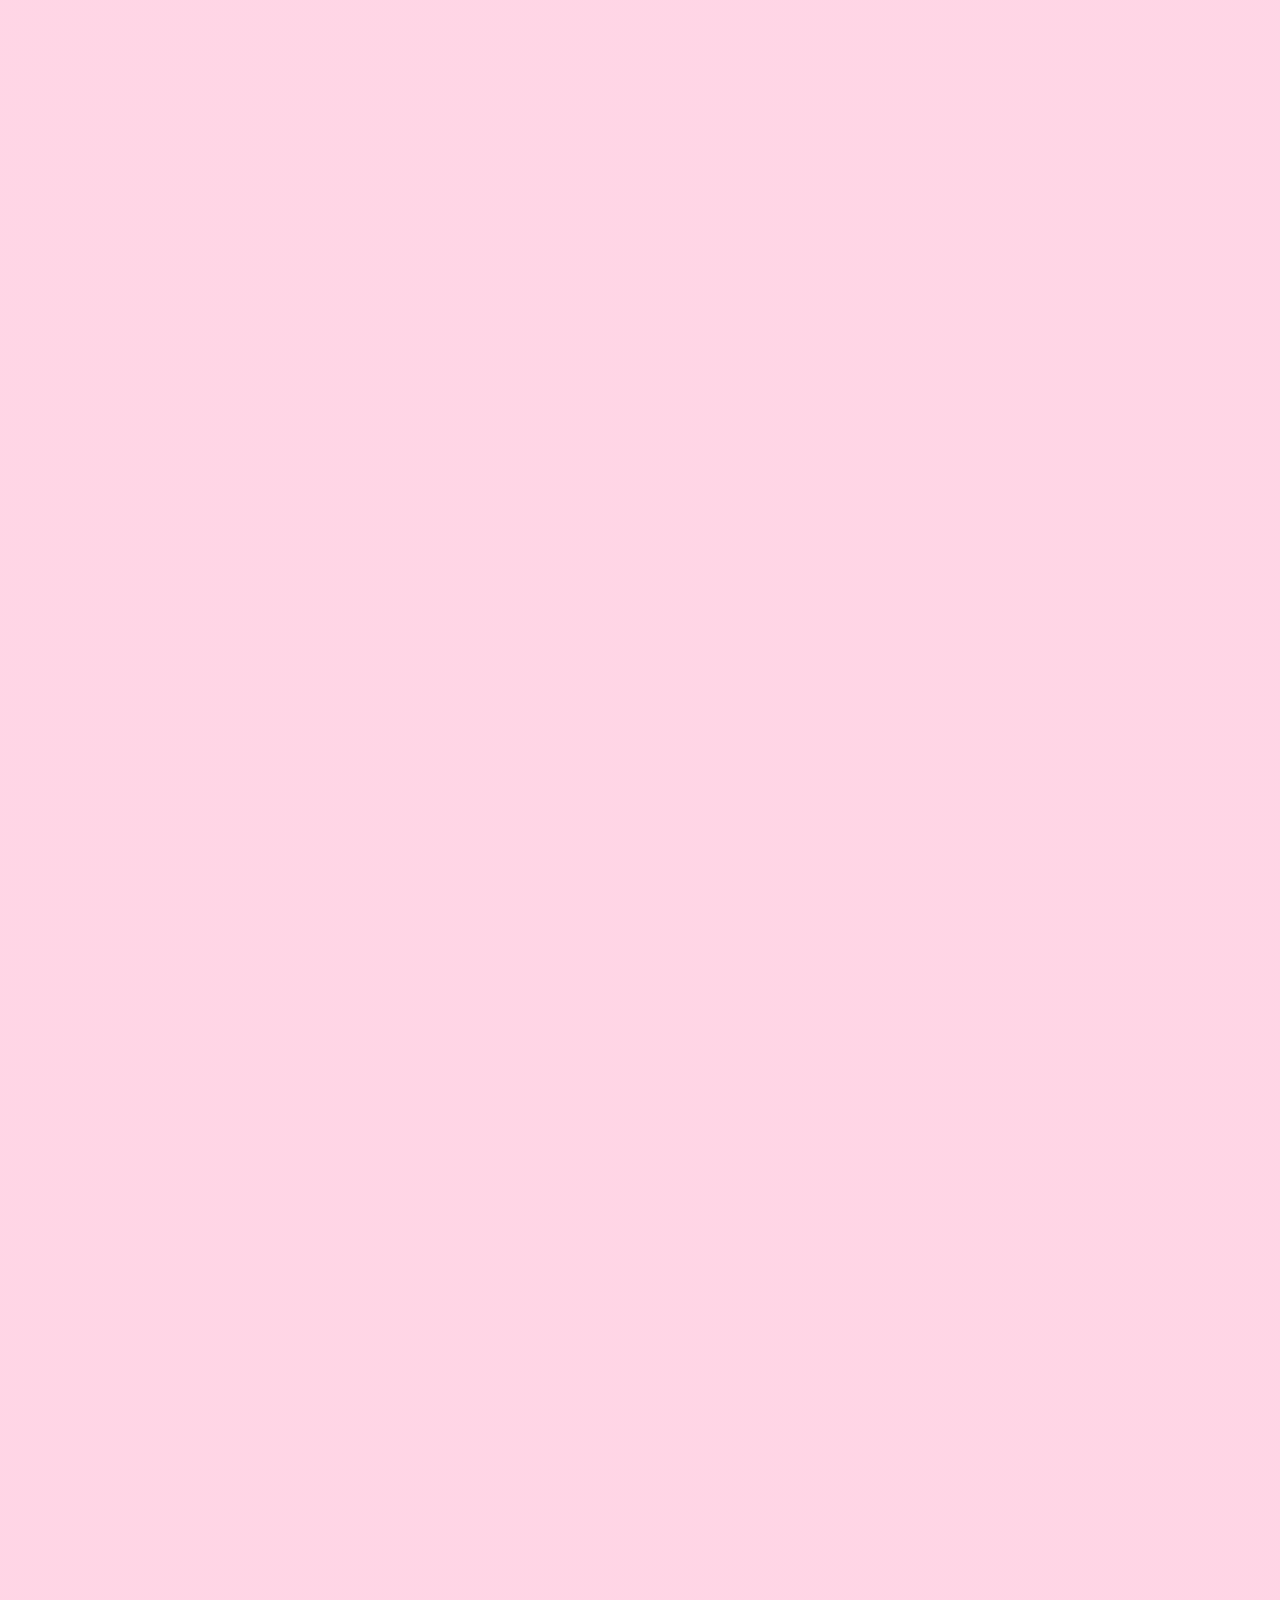
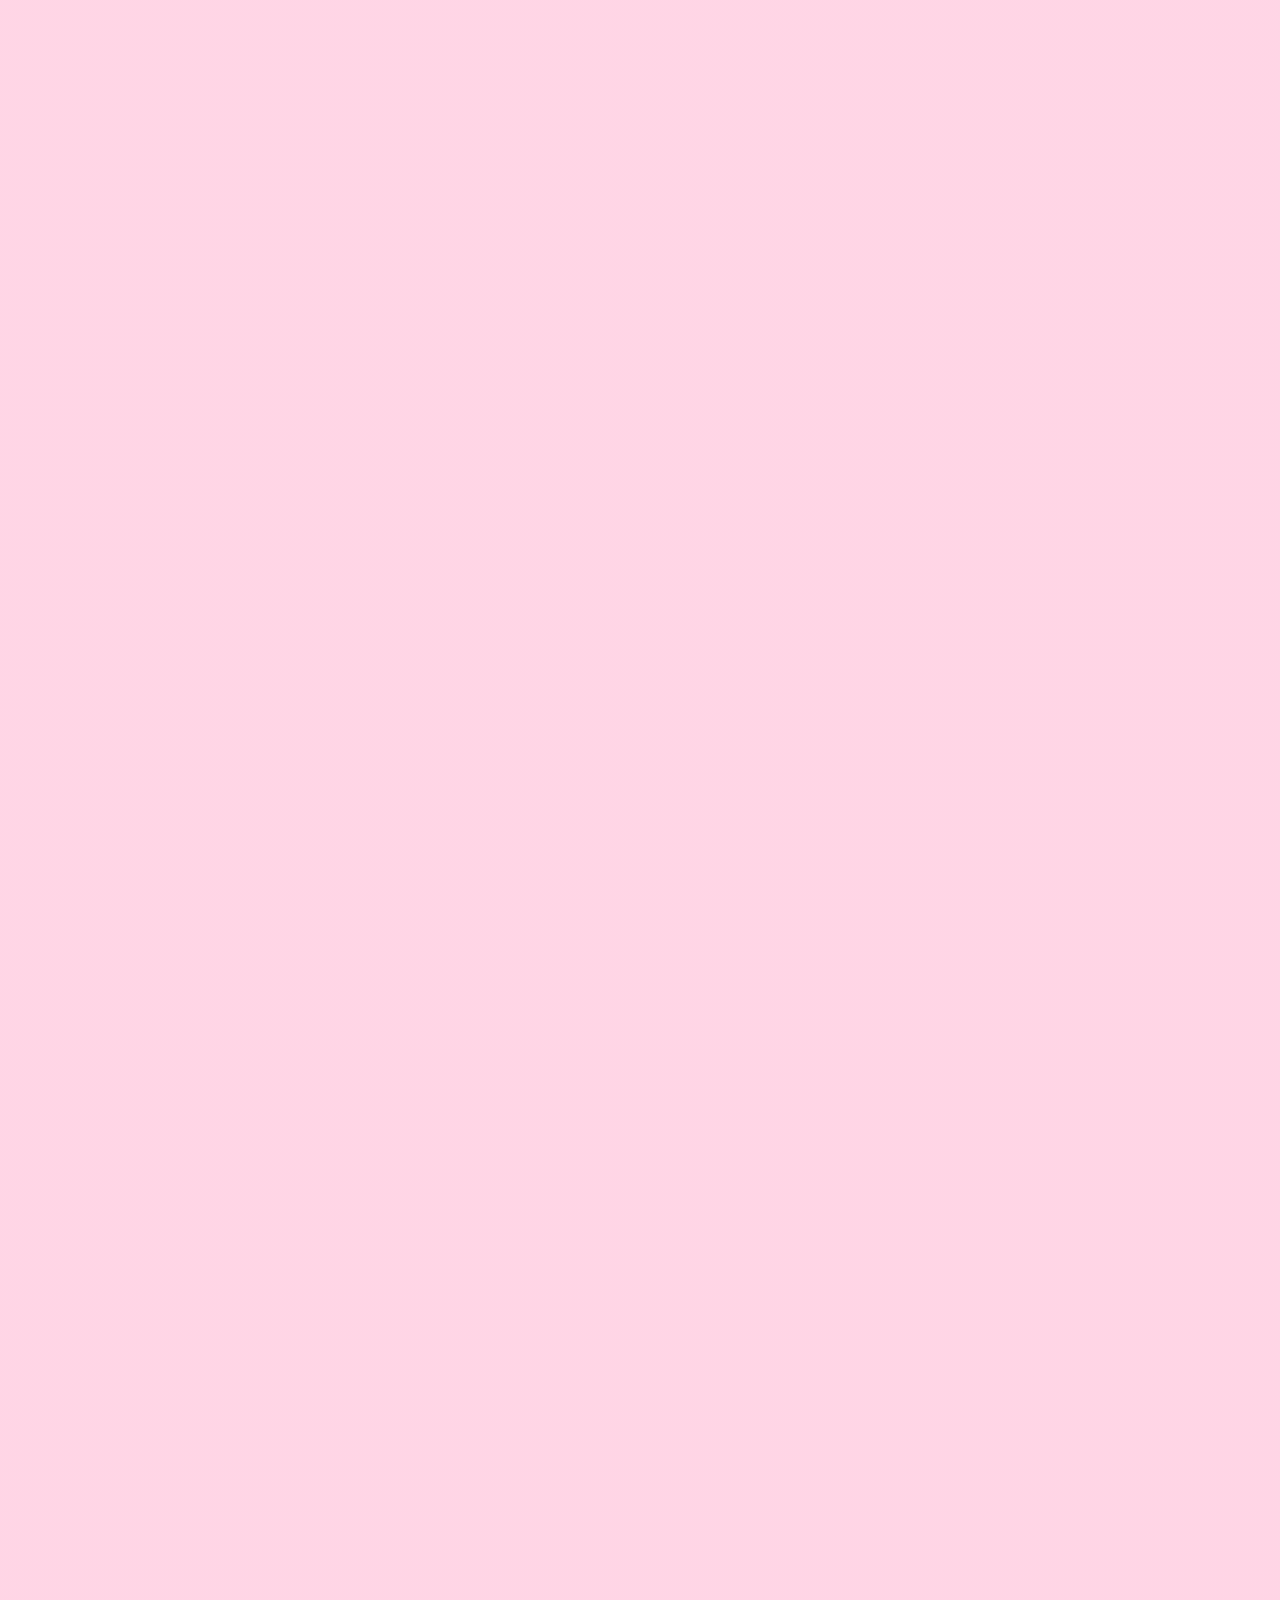
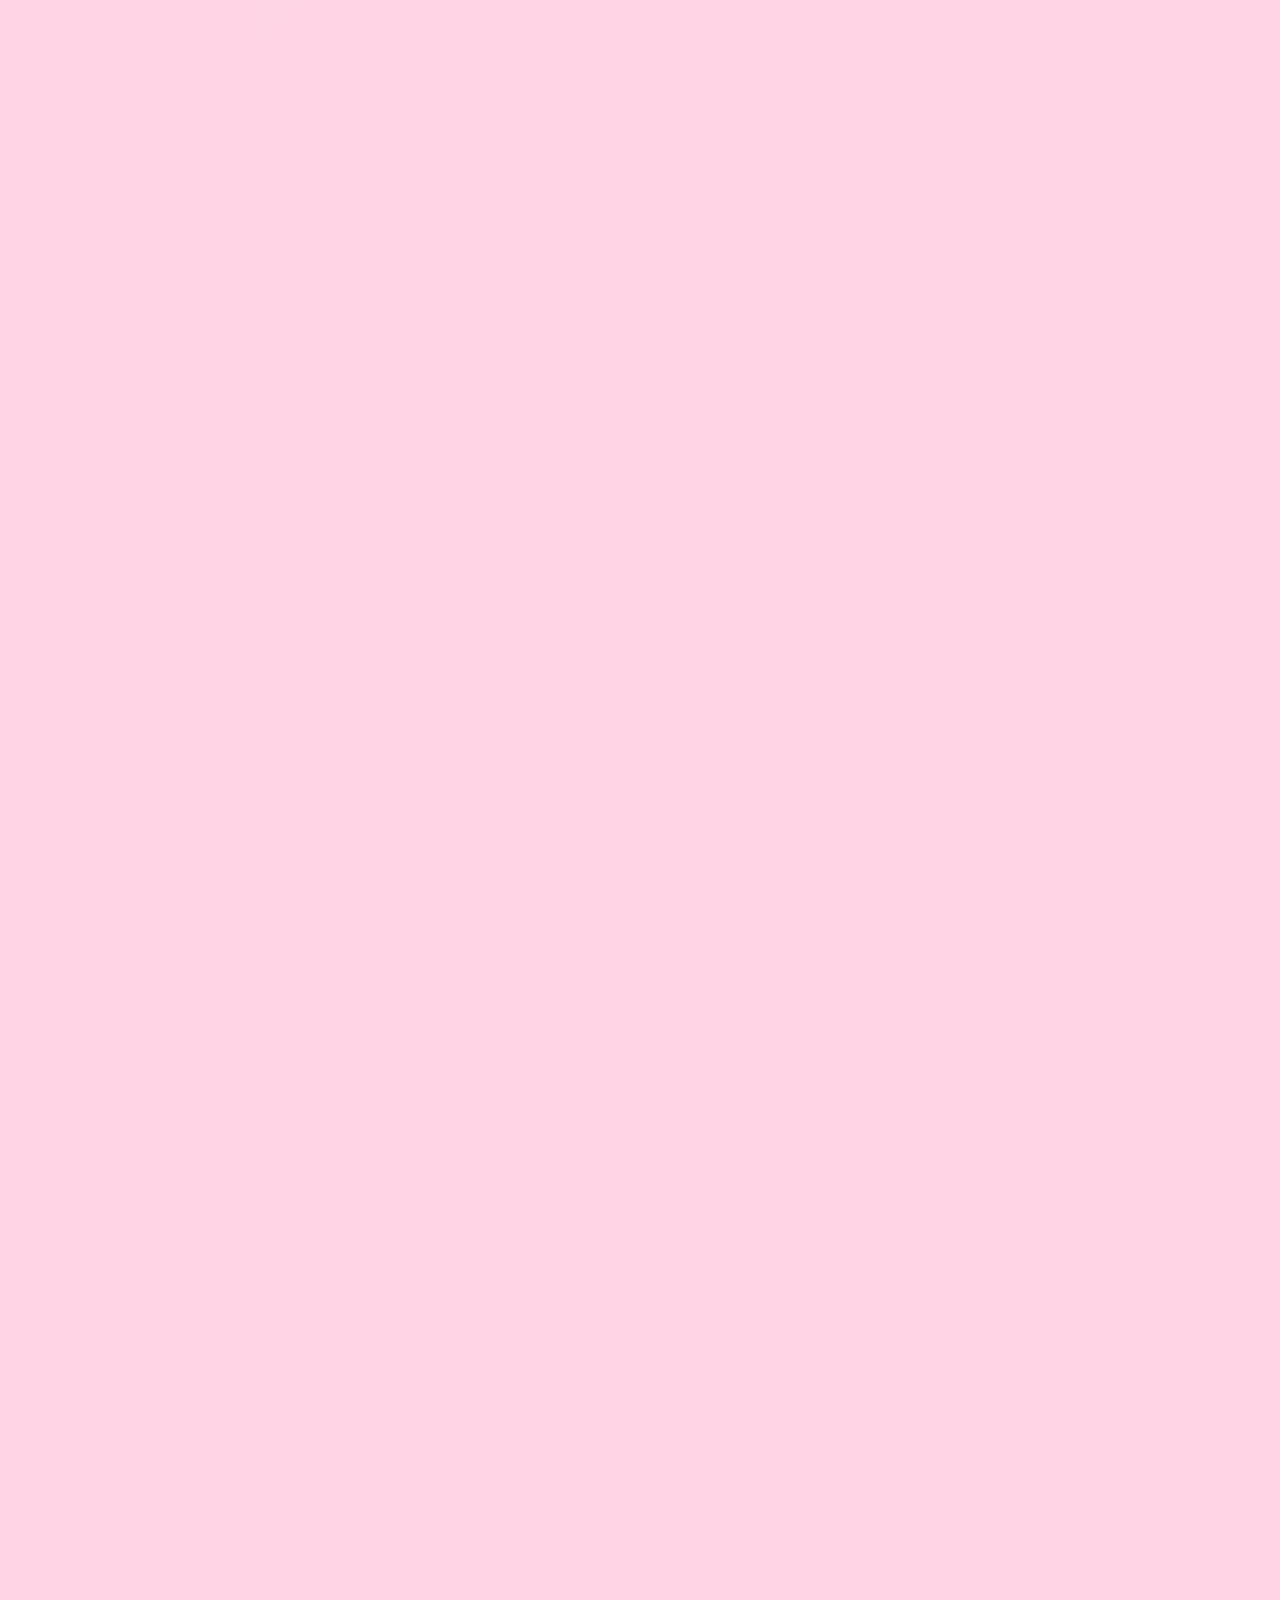
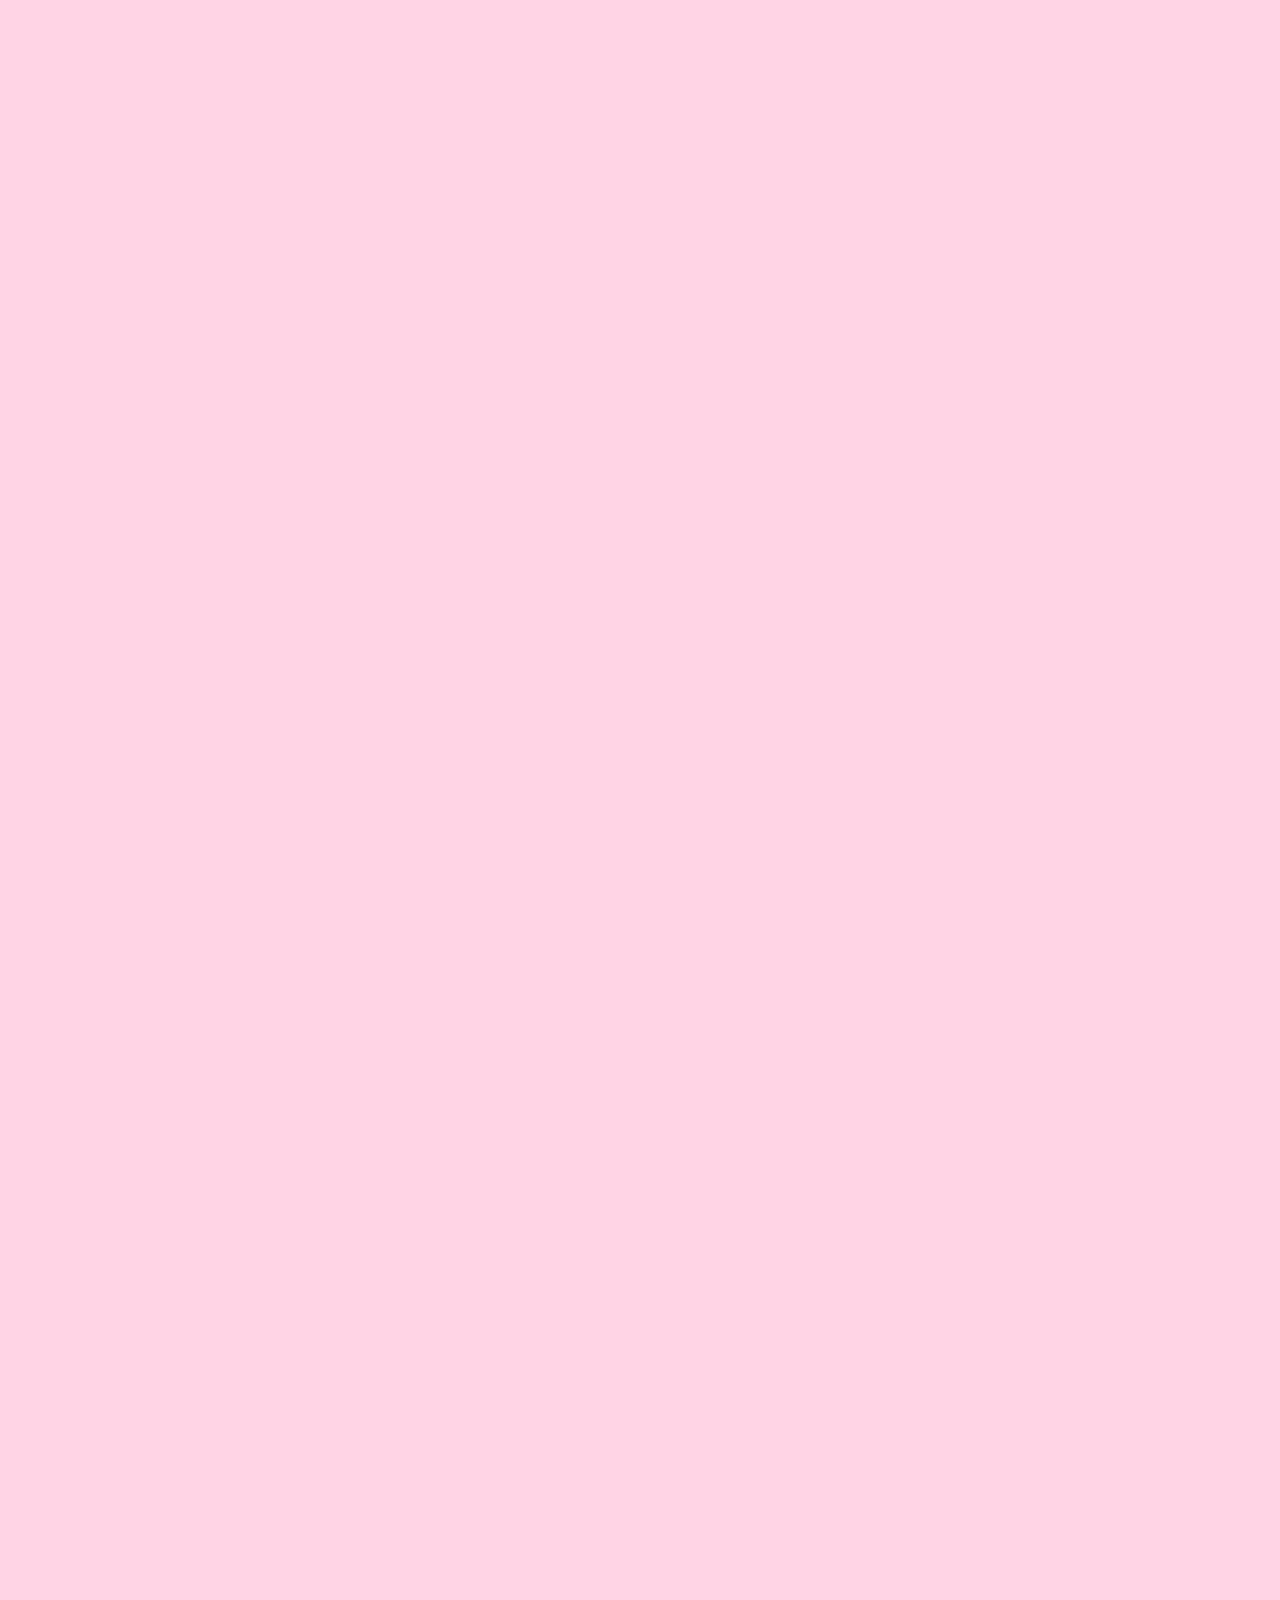
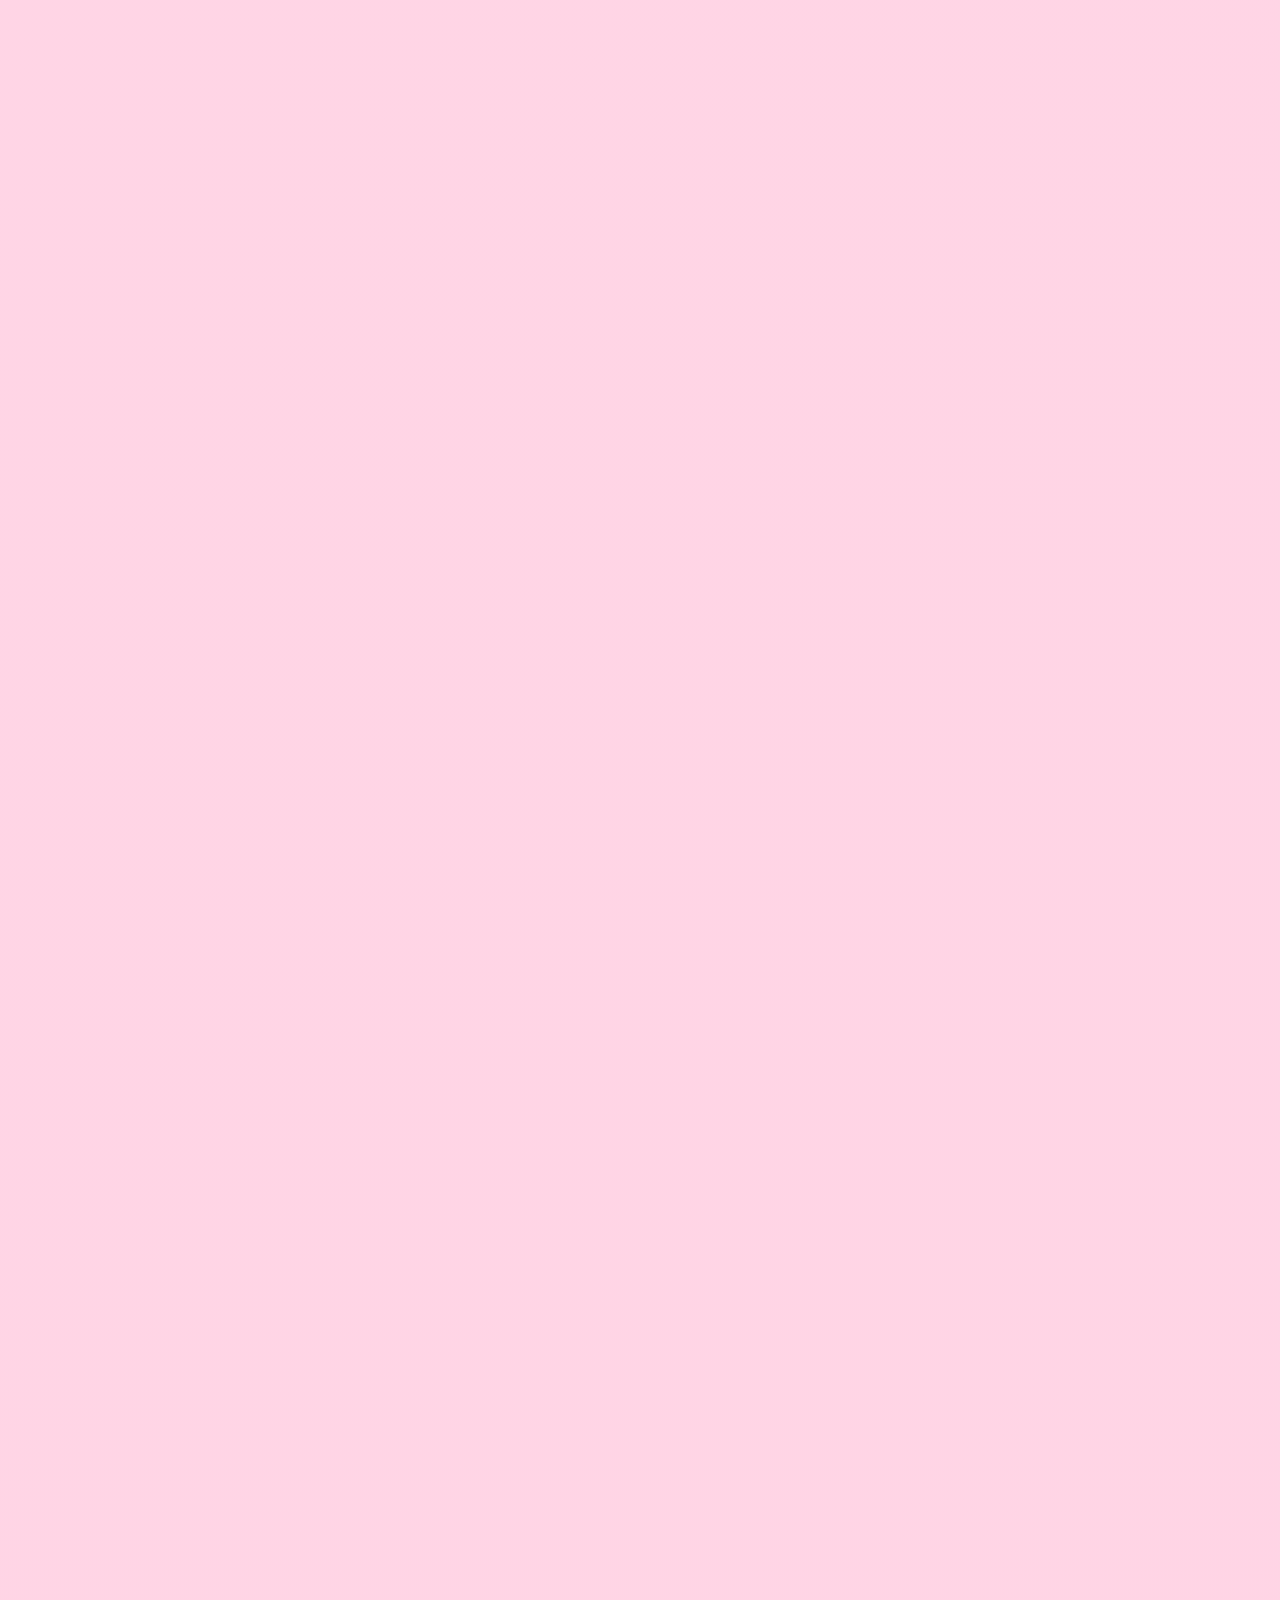
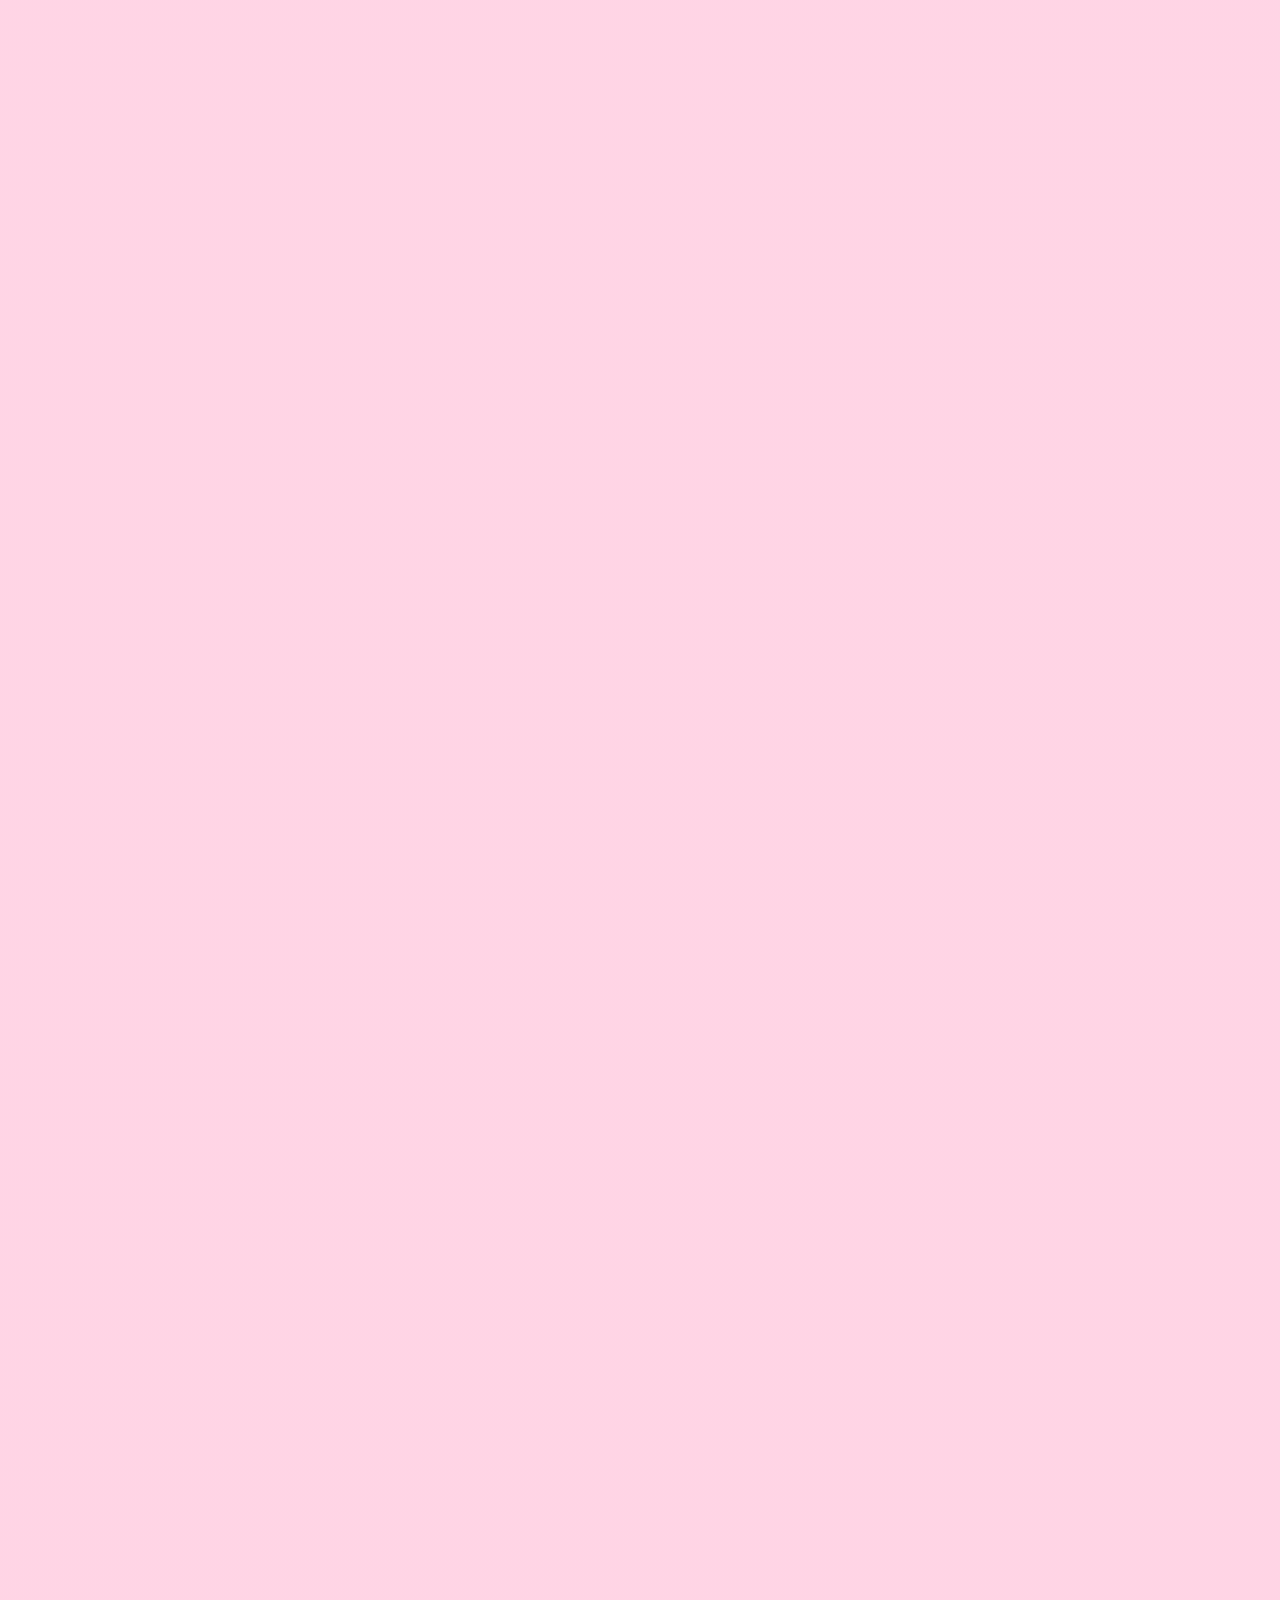
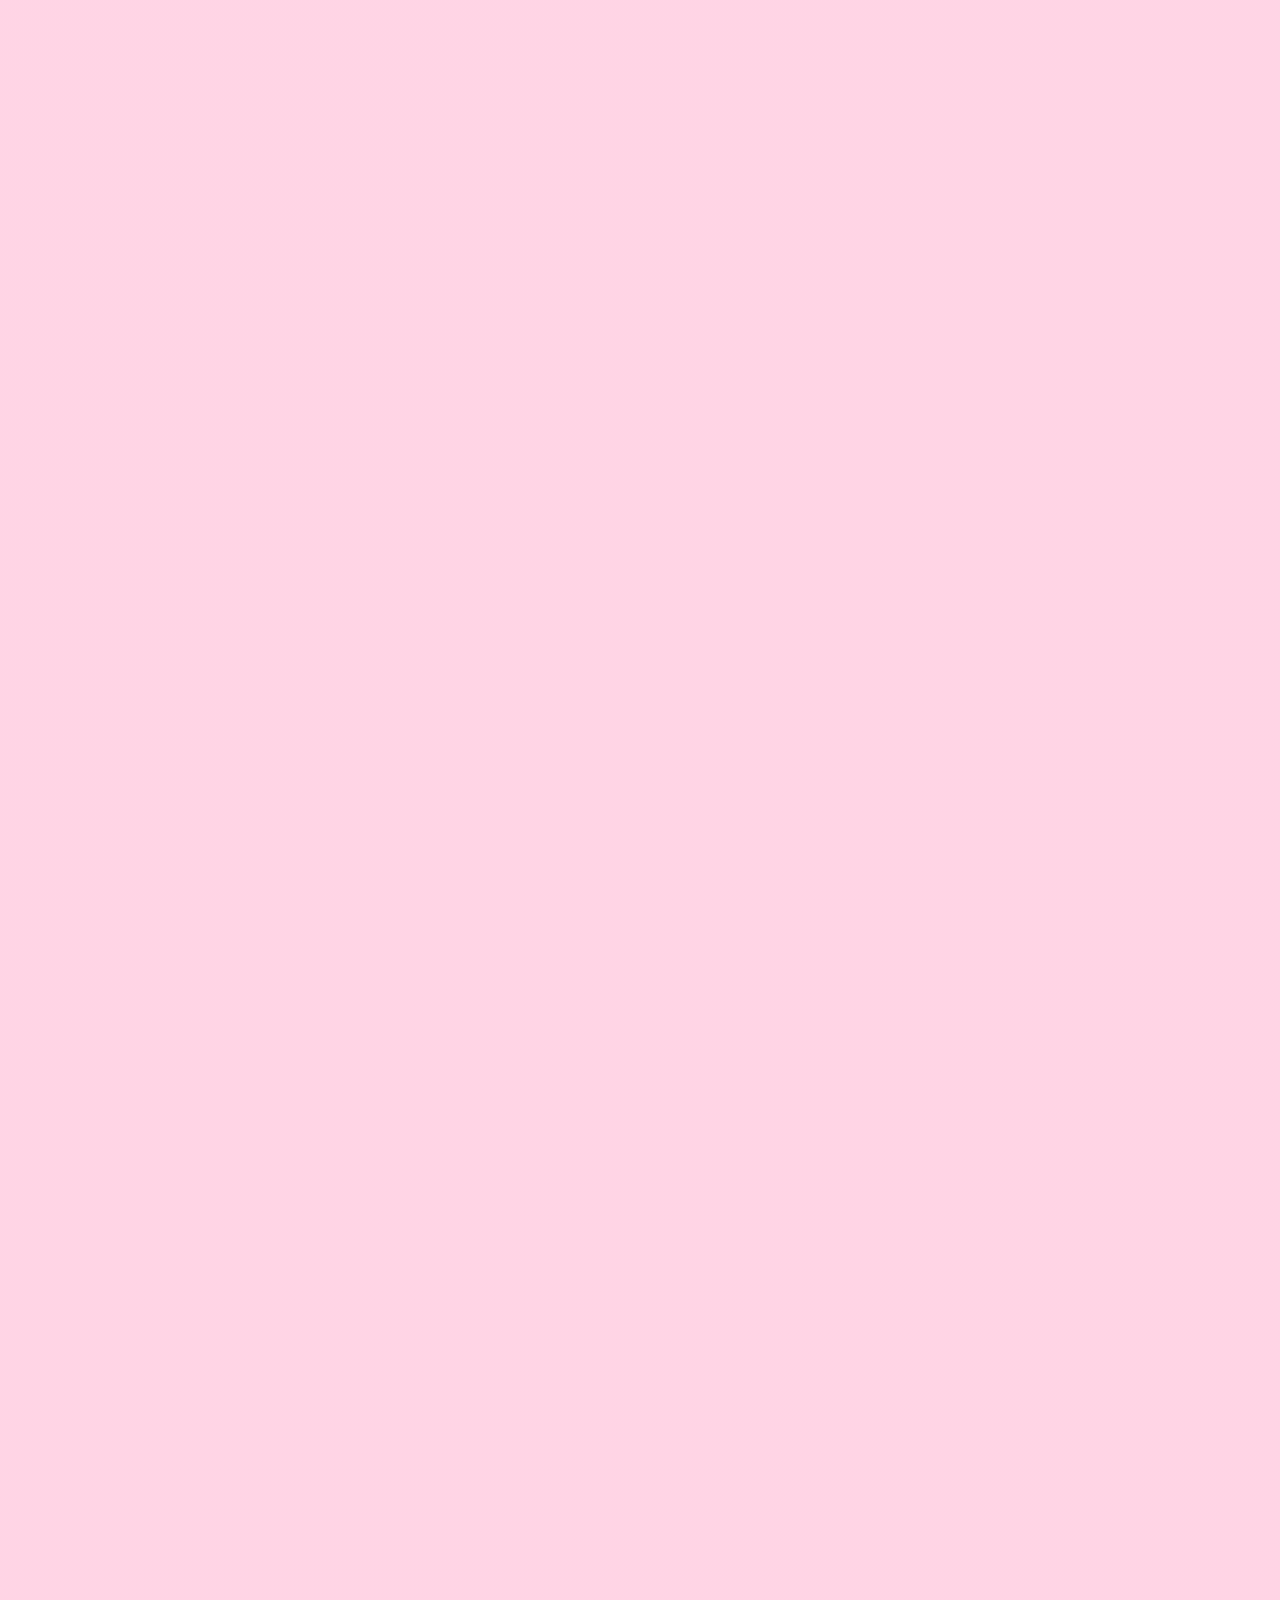
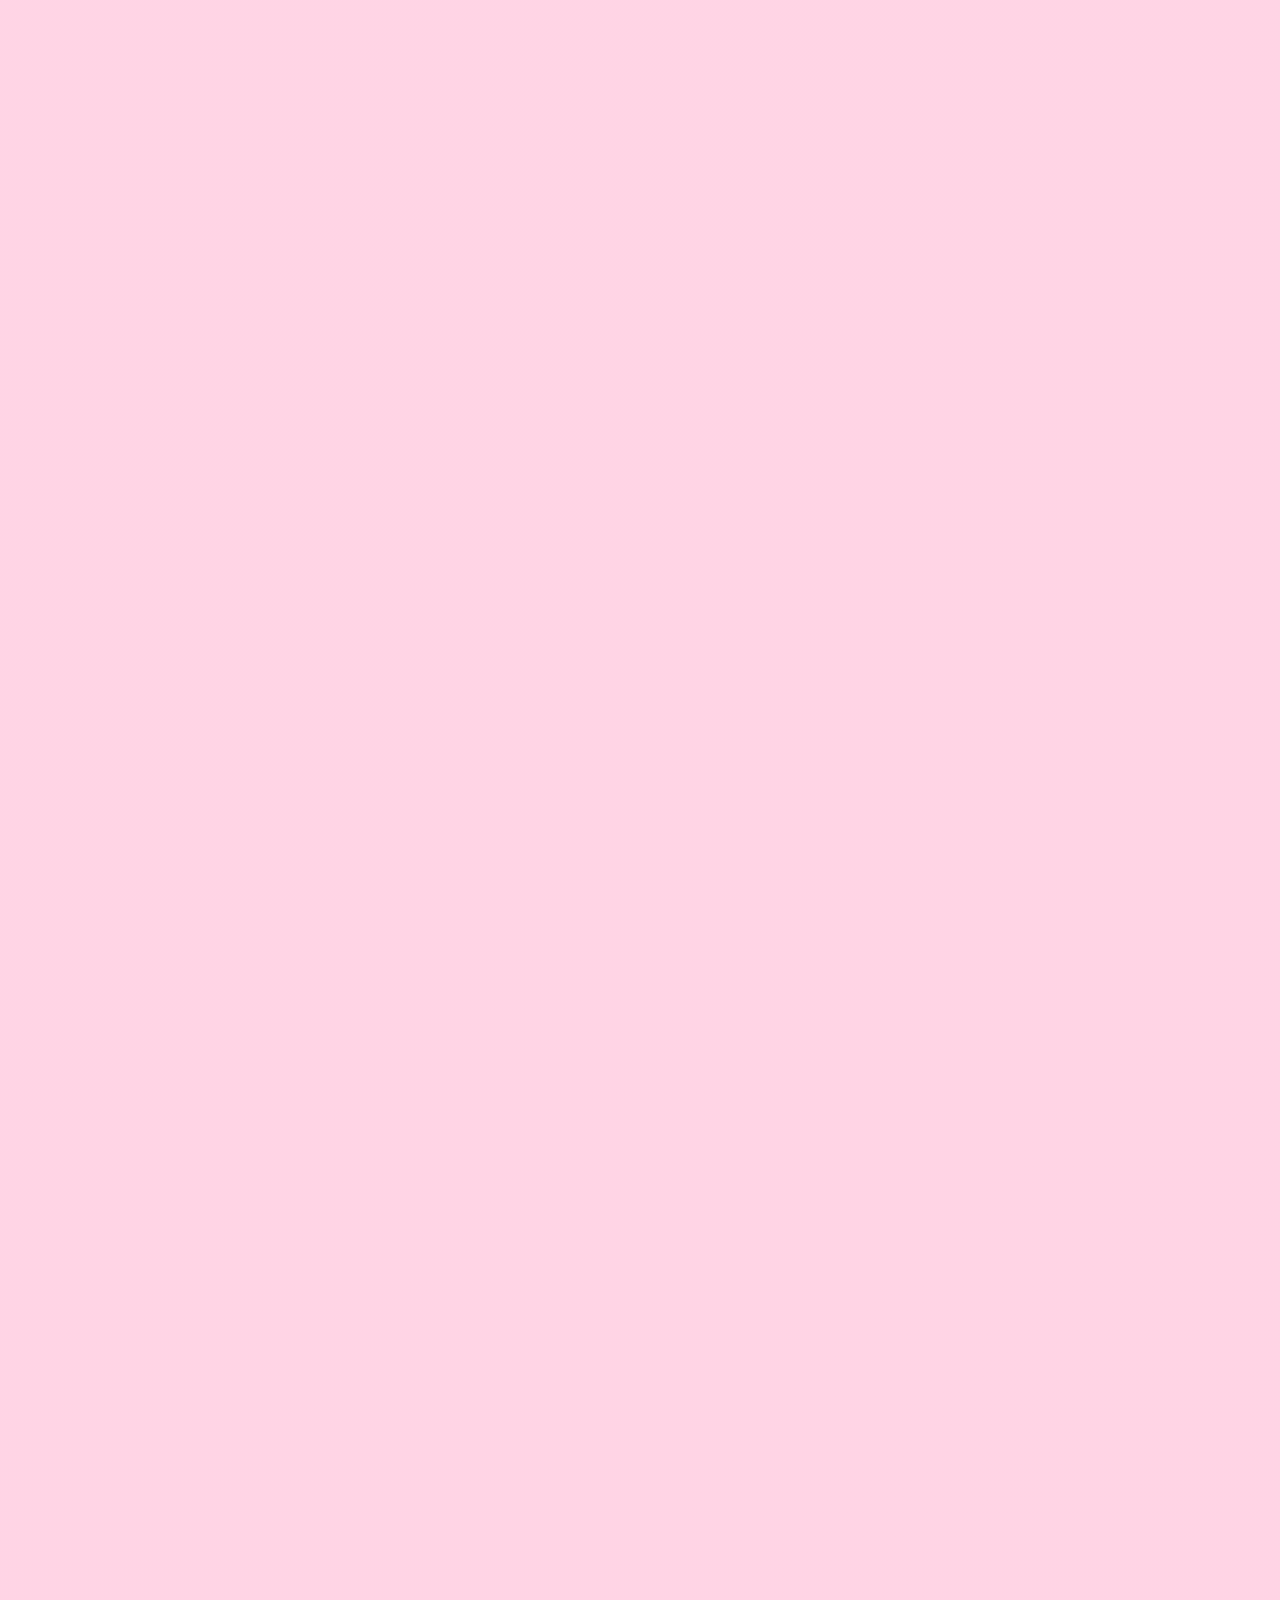
==== commit 4ccc7226: "Updated design" ====
--- a/index.html
+++ b/index.html
@@ -241,9 +241,10 @@
                             <input type="text" id="checkout-address" placeholder="Searching..." readonly>
                         </div>
                         <div class="form-group">
-                            <label>Email Address (For Confirmation Wish)</label>
-                            <input type="email" id="checkout-email" placeholder="Type your email here... ❤️" required>
-                        </div>
+                            <label>Delivery Contact</label>
+                            <input type="text" id="checkout-contact" placeholder="Calculating..." readonly>
+                        </div>
+
                         <div class="form-group">
                             <label>Shipping Method</label>
                             <input type="text" value="Express Love Delivery" readonly>
@@ -277,6 +278,10 @@
                             <span>My Favorite Rabbit 🐰</span>
                         </div>
                         <div class="detail-row">
+                            <span>Contact:</span>
+                            <span>+94 (LOVE) INFINITY</span>
+                        </div>
+                        <div class="detail-row">
                             <span>Status:</span>
                             <span class="status-badge">Hand-crafted with Care</span>
                         </div>
@@ -300,7 +305,7 @@
     <!-- PageFlip & Confetti -->
     <script src="https://cdn.jsdelivr.net/npm/page-flip/dist/js/page-flip.browser.min.js"></script>
     <script src="https://cdn.jsdelivr.net/npm/canvas-confetti@1.6.0/dist/confetti.browser.min.js"></script>
-    <script type="text/javascript" src="https://cdn.jsdelivr.net/npm/@emailjs/browser@3/dist/email.min.js"></script>
+
     <script src="script.js"></script>
 </body>
 
